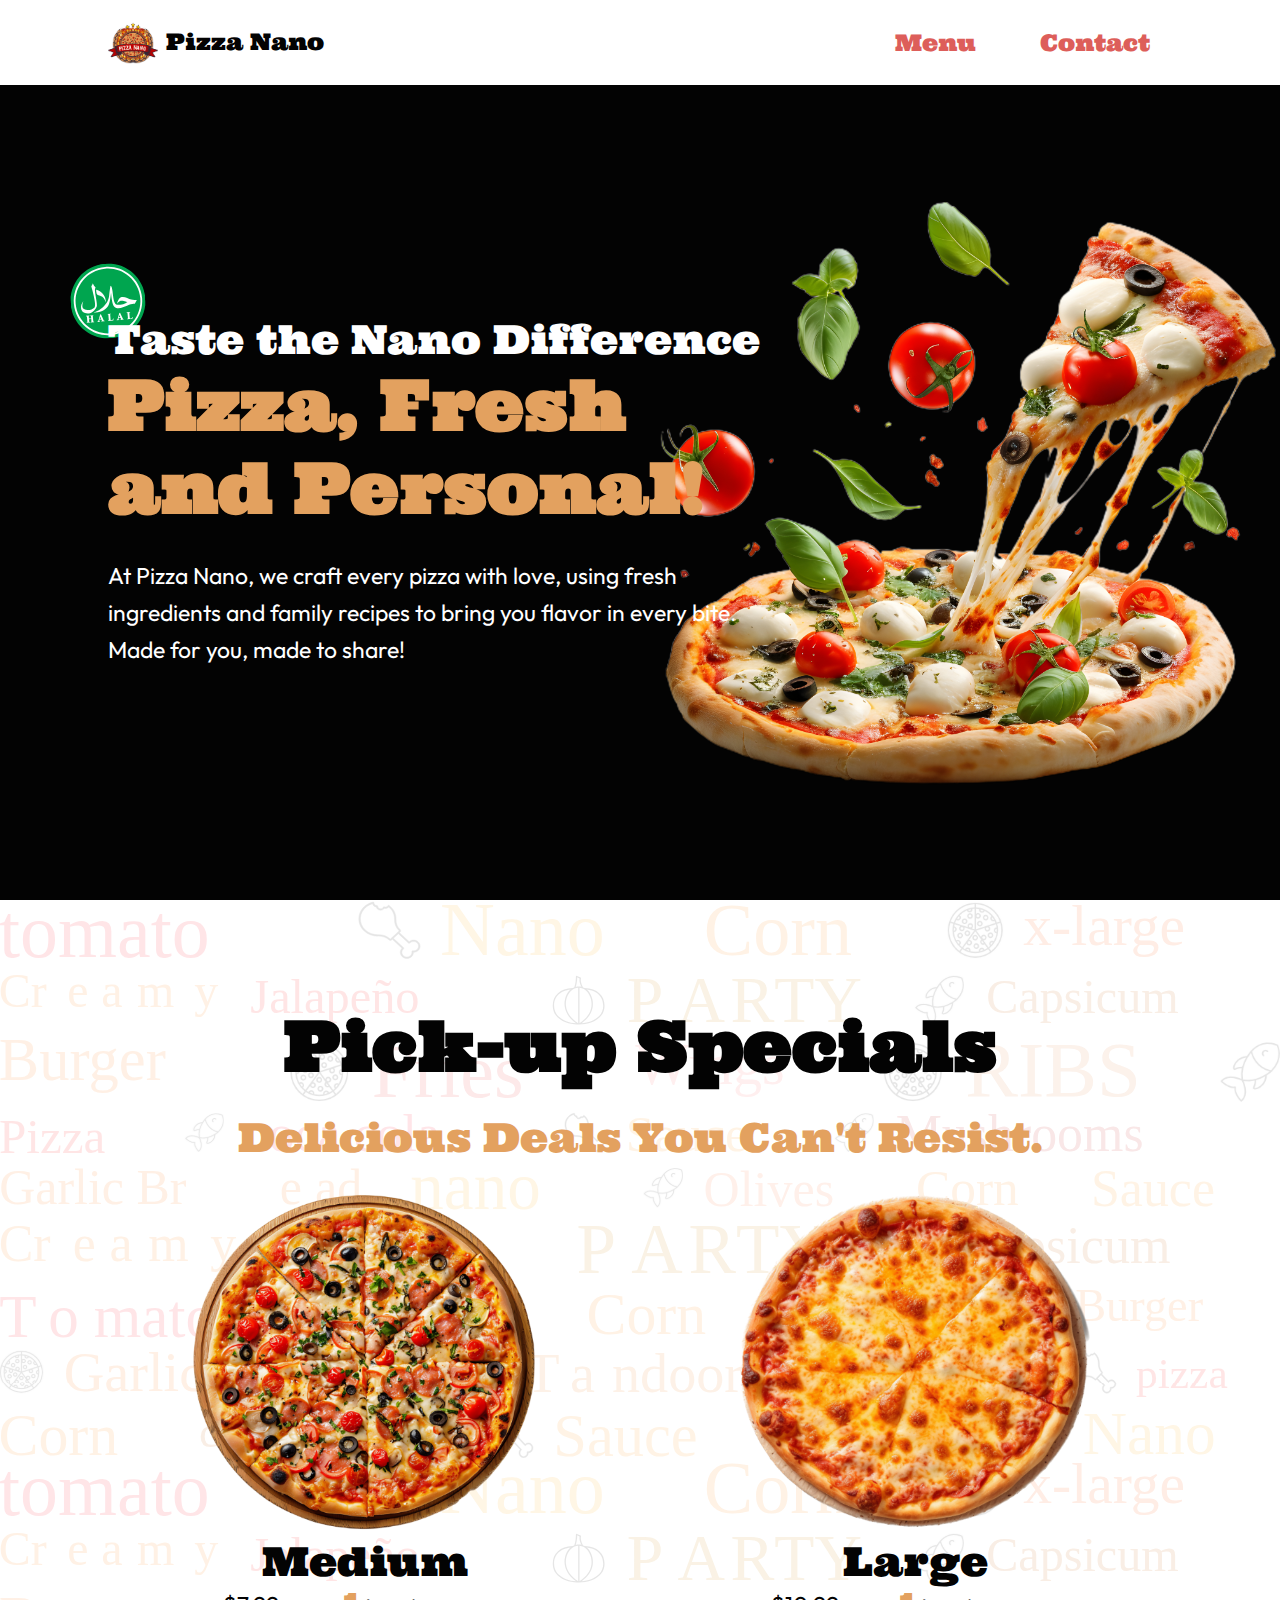
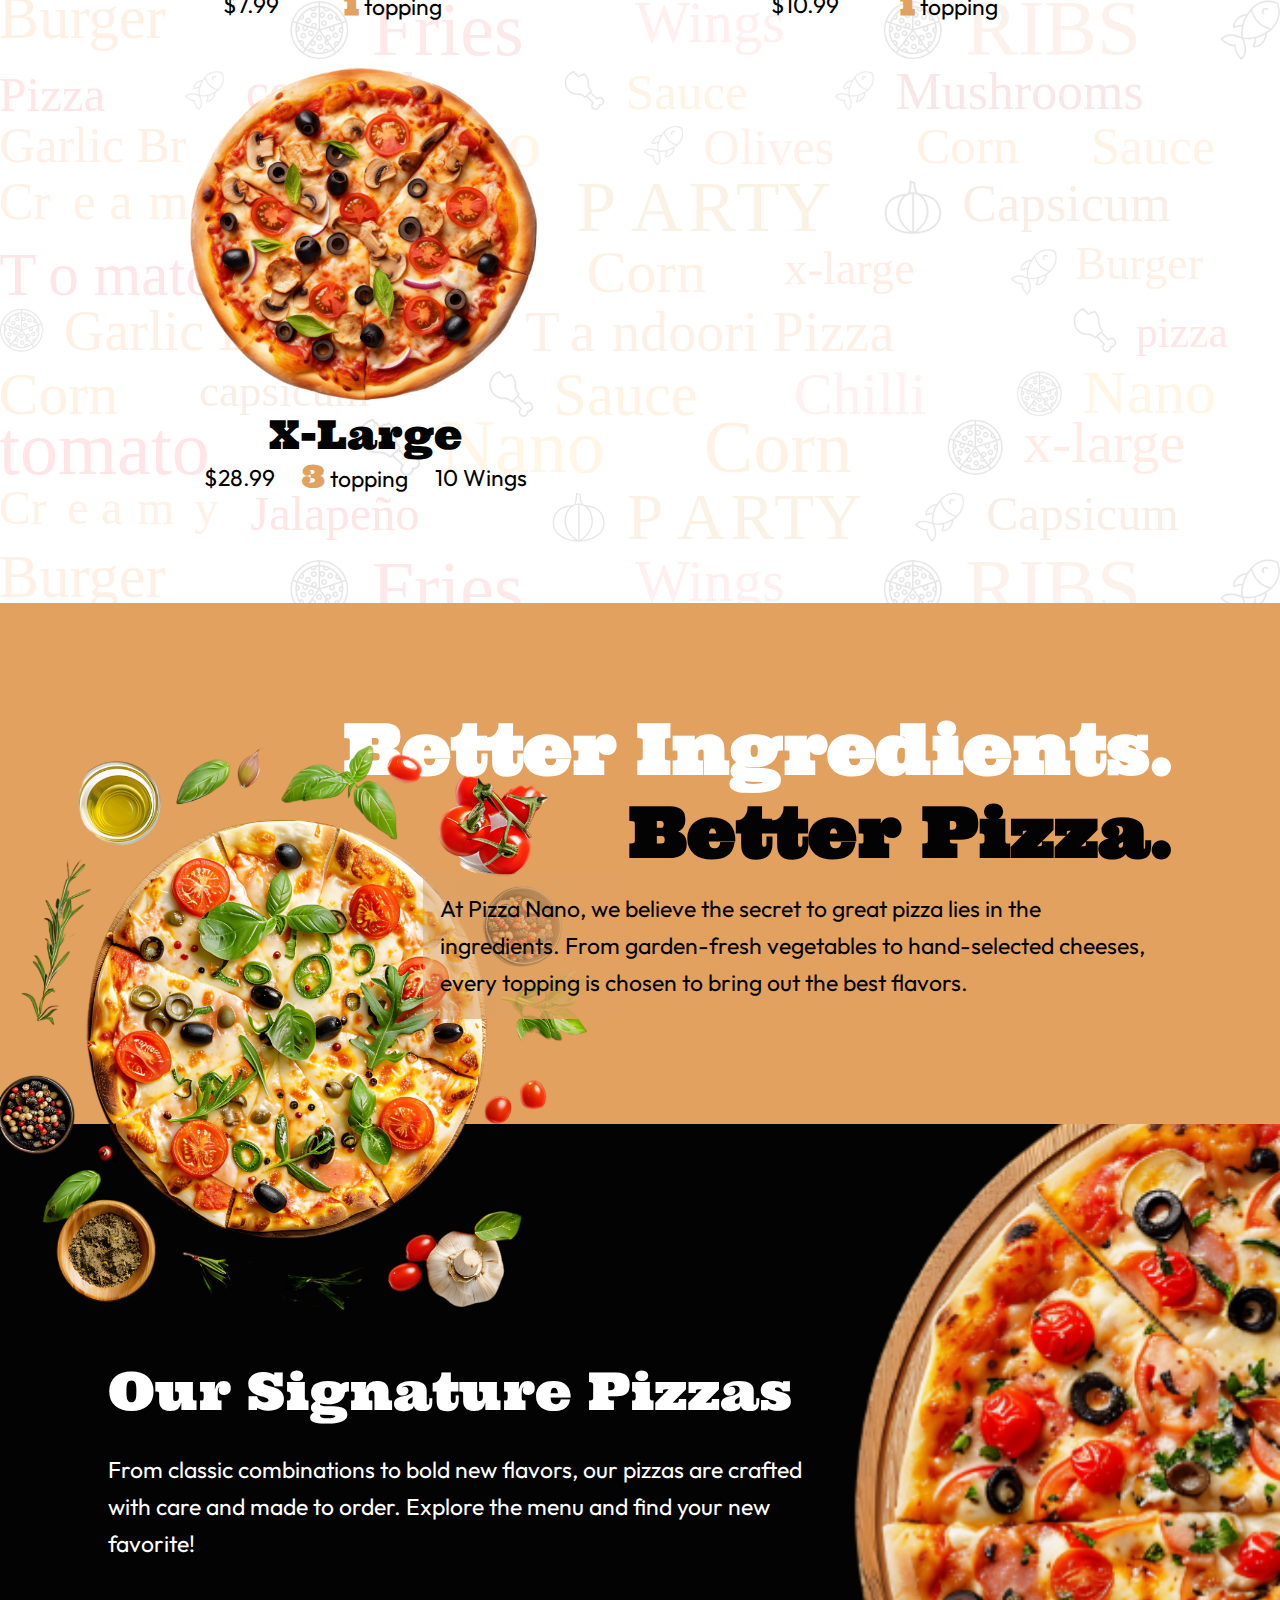
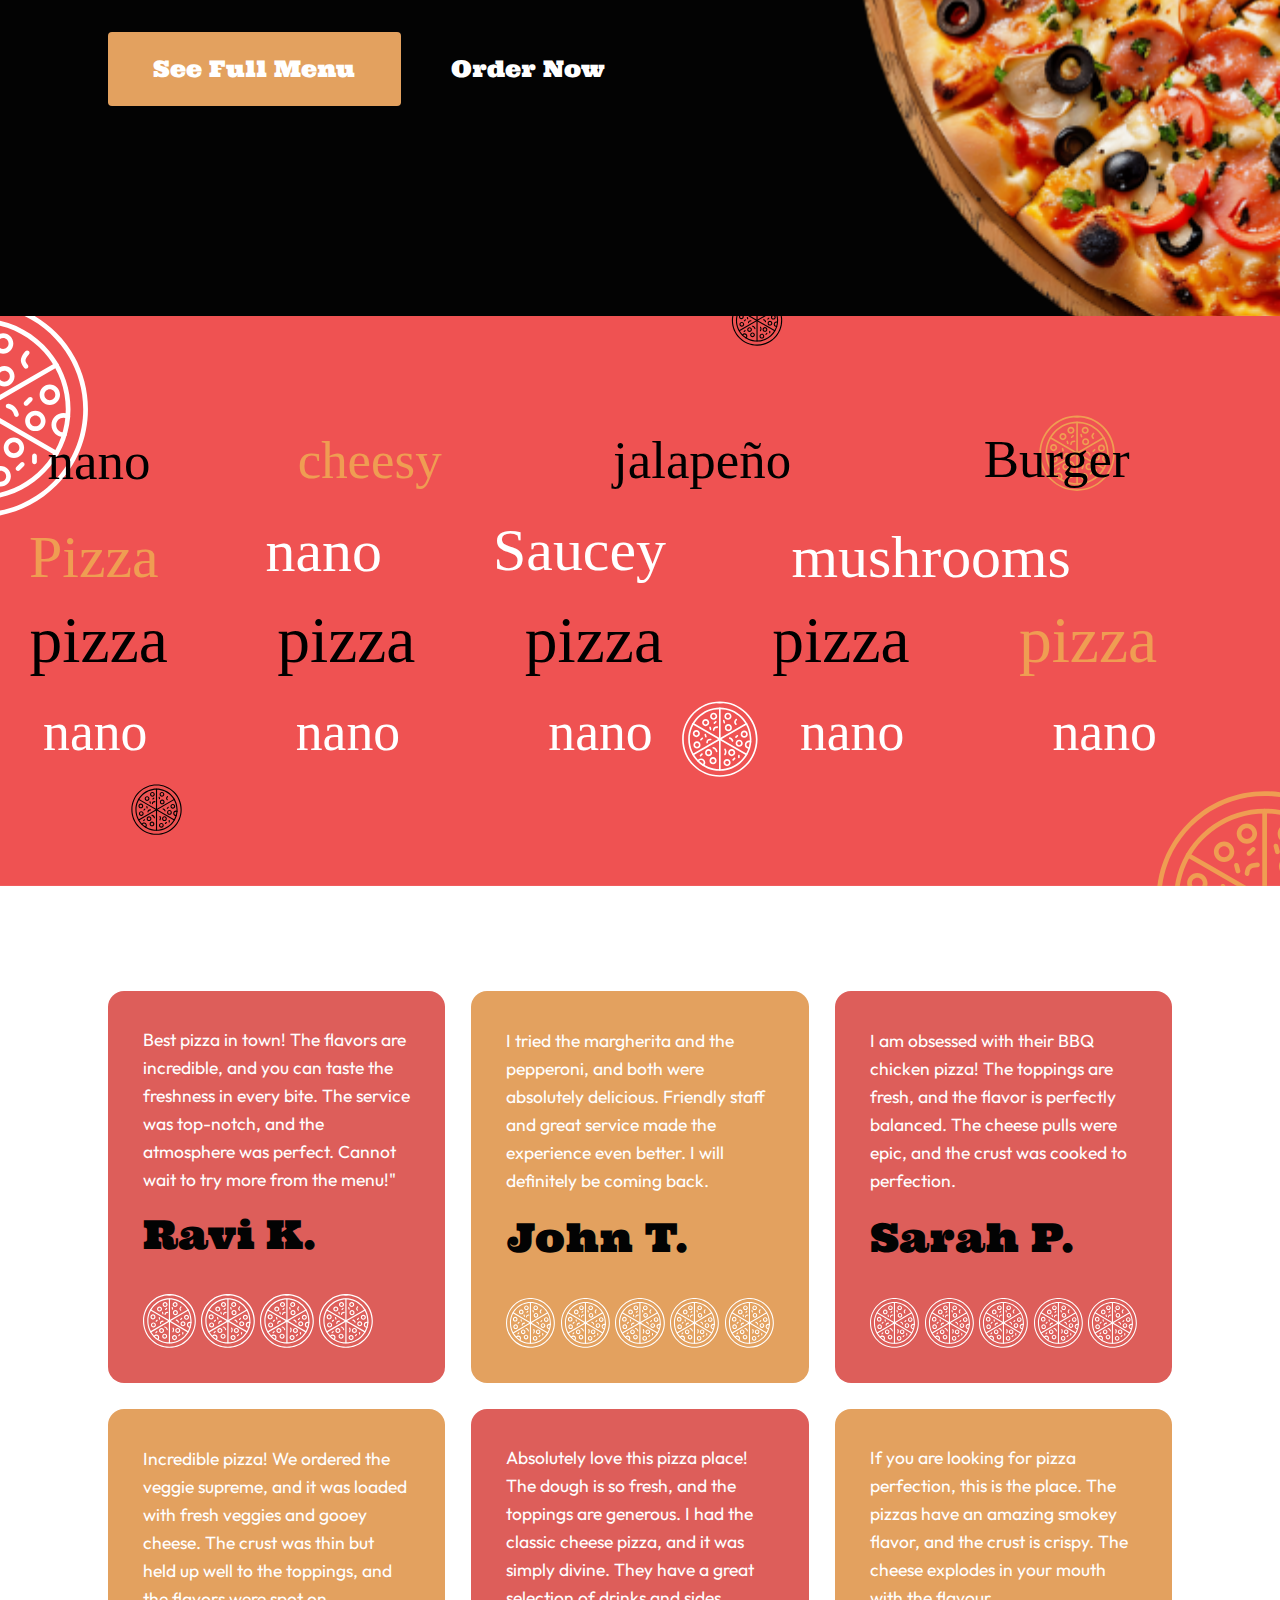
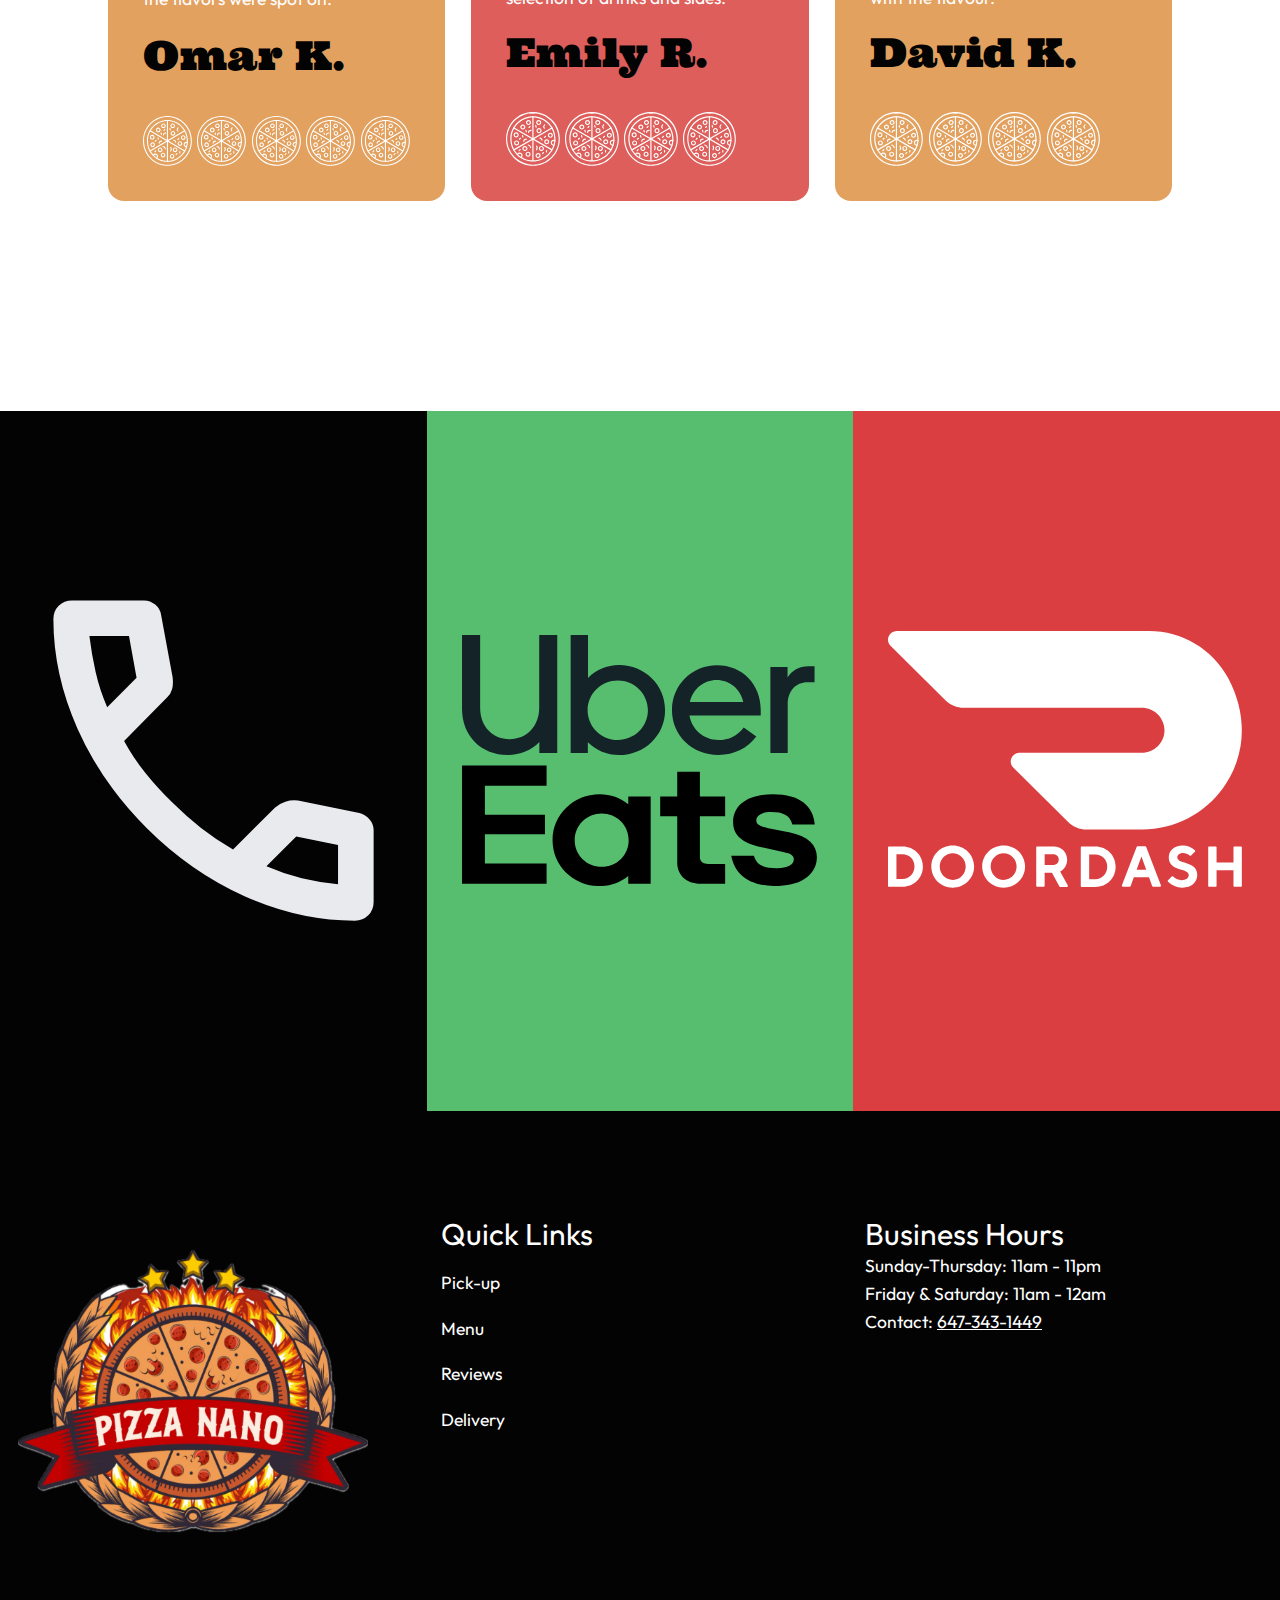
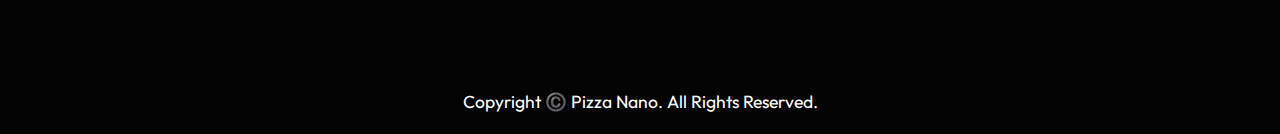
==== index.html @ dc8bb0fa "Merge branch 'main' of https://github.com/beejsbj/pizza-nano" ====
<!DOCTYPE html>
<html lang="en">

<head>
	<meta charset="UTF-8" />
	<meta name="viewport" content="width=device-width, initial-scale=1.0" />
	<link rel="stylesheet" href="styles/site.css" />
	<link rel="icon" href="images/logo.png" type="image/x-icon" />

	<!-- SEO Meta Tags -->

	<!-- title -->
	<title>Pizza Nano</title>
	<meta property="og:title" content="Pizza Nano" />
	<meta name="twitter:title" content="Pizza Nano" />

	<!-- url -->
	<meta property="og:url" content="https://www.pizzanano.ca" />
	<link rel="canonical" href="https://www.pizzanano.ca" />


	<!-- description -->
	<meta name="description" content="Discover the best pizza in town with fresh ingredients, family recipes, and all halal options to satisfy your cravings." />
	<meta name="twitter:description" content="Discover the best pizza in town with fresh ingredients, family recipes, and all halal options to satisfy your cravings." />
	<meta property="og:description" content="Discover the best pizza in town with fresh ingredients, family recipes, and all halal options to satisfy your cravings." />

	<!-- image -->
	<meta property="og:image" content="images/meta.jpg" />
	<meta name="twitter:image" content="images/meta.jpg" />

	<!-- misc -->
	<meta name="twitter:card" content="summary_large_image" />
	<meta name="robots" content="index, follow" />
	<meta property="og:locale" content="en_CA" />
	<meta name="keywords" content="pizza, halal pizza, best pizza, family pizza, wings, shawarma, burger, halal" />


</head>

<body>
	<header>
		<inner-column>
			<div class="logo-full">
				<picture class="logo">
					<img src="images/logo.png" alt="" />
				</picture>

				<p>Pizza Nano</p>
			</div>

			<nav>
				<a class="text" href="menu.html">Menu</a>
				<a class="text" href="#footer">Contact</a>
			</nav>
		</inner-column>
	</header>

	<main>


		<section class="hero">
	<inner-column>


		<div class="text-content">

			<picture class="halal">
				<img src="images/halal.svg" alt="">
			</picture>


			<h1 class="attention-voice">
				Taste the Nano Difference
			</h1>

			<h2 class="booming-voice">
				Pizza, Fresh and Personal!
			</h2>

			<p class="notice-voice">
				At Pizza Nano, we craft every pizza with love, using fresh ingredients and family recipes to bring you flavor in every bite. Made for you, made to share!
			</p>
		</div>


		<picture class="hero-graphic">
			<img src="images/hero.png" alt="">
		</picture>

	</inner-column>
</section>
		<section class="specials" id='specials'>
	<inner-column>
		<div class="header-text">
			<h2 class="booming-voice">Pick-up Specials</h2>
			<h3 class="attention-voice">Delicious Deals You Can't Resist.</h3>
		</div>

		<div class="pick-up">





			<div class="box">

				<picture>
					<img src="images/specials/pizza-1.png" alt="">
				</picture>

				<h4 class="attention-voice">
					Medium				</h4>

				<div class="specs">
					<p>$7.99</p>
					<p><span class='booming-voice'>1</span> topping</p>
					<p>
					</p>
				</div>
				
			</div>

		



			<div class="box">

				<picture>
					<img src="images/specials/pizza-2.png" alt="">
				</picture>

				<h4 class="attention-voice">
					Large				</h4>

				<div class="specs">
					<p>$10.99</p>
					<p><span class='booming-voice'>1</span> topping</p>
					<p>
					</p>
				</div>
				
			</div>

		



			<div class="box">

				<picture>
					<img src="images/specials/pizza-3.png" alt="">
				</picture>

				<h4 class="attention-voice">
					X-Large				</h4>

				<div class="specs">
					<p>$28.99</p>
					<p><span class='booming-voice'>3</span> topping</p>
					<p>10 Wings
					</p>
				</div>
				
			</div>

		

		</div>

	</inner-column>
</section>
		<section class="catchy-1">
	<inner-column>
		<div class="header-text">
			<h2 class="booming-voice">
				Better Ingredients.
			</h2>

			<h3 class="booming-voice">
				Better Pizza. 
			</h3>
		</div>

		<div class="header-info">
			<picture>
				<img src="images/catchy/catchy-image.png" alt="">
			</picture>

			<p class='notice-voice'>At Pizza Nano, we believe the secret to great pizza lies in the ingredients. From garden-fresh vegetables to hand-selected cheeses, every topping is chosen to bring out the best flavors.</p>
		</div>
	</inner-column>
</section>
		<section class="home-menu">
	<inner-column>

		<div class="text-content">
			<h2 class="loud-voice">Our Signature Pizzas</h2>
			<p class="notice-voice">From classic combinations to bold new flavors, our pizzas are crafted with care and made to order. Explore the menu and find your new favorite!</p>
			<nav class="links">
				<a href="menu.html" class='button attention-voice'>See Full Menu</a>
				<a href="#delivery" class='text attention-voice'>Order Now</a>

			</nav>
		</div>
	</inner-column>
</section>
		<section class="catchy-section-2">
	<inner-column class="full">

		<div></div>
		<div></div>
		<div></div>
		<div></div>

	</inner-column>
</section>
		
 <section class="reviews" id='reviews'>
 	<inner-column>
 		

 		<div class="review-card red">
 			<p class="calm-voice">
 				Best pizza in town! The flavors are incredible, and you can taste the freshness in every bite. The service was top-notch, and the atmosphere was perfect. Cannot wait to try more from the menu!" 			</p>
 			<h2 class="attention-voice">
 				Ravi K. 			</h2>
 			<div class="ratings">
 	 				<picture>
	 				<img src="images/reviews/icon.svg" alt="">
	 			</picture>
 	 				<picture>
	 				<img src="images/reviews/icon.svg" alt="">
	 			</picture>
 	 				<picture>
	 				<img src="images/reviews/icon.svg" alt="">
	 			</picture>
 	 				<picture>
	 				<img src="images/reviews/icon.svg" alt="">
	 			</picture>
 	 			</div>
 		</div>


 		<div class="review-card orange">
 			<p class="calm-voice">
 				 I tried the margherita and the pepperoni, and both were absolutely delicious. Friendly staff and great service made the experience even better. I will definitely be coming back. 			</p>
 			<h2 class="attention-voice">
 				John T. 			</h2>
 			<div class="ratings">
 	 				<picture>
	 				<img src="images/reviews/icon.svg" alt="">
	 			</picture>
 	 				<picture>
	 				<img src="images/reviews/icon.svg" alt="">
	 			</picture>
 	 				<picture>
	 				<img src="images/reviews/icon.svg" alt="">
	 			</picture>
 	 				<picture>
	 				<img src="images/reviews/icon.svg" alt="">
	 			</picture>
 	 				<picture>
	 				<img src="images/reviews/icon.svg" alt="">
	 			</picture>
 	 			</div>
 		</div>


 		<div class="review-card red">
 			<p class="calm-voice">
 				 I am obsessed with their BBQ chicken pizza! The toppings are fresh, and the flavor is perfectly balanced. The cheese pulls were epic, and the crust was cooked to perfection.  			</p>
 			<h2 class="attention-voice">
 				Sarah P. 			</h2>
 			<div class="ratings">
 	 				<picture>
	 				<img src="images/reviews/icon.svg" alt="">
	 			</picture>
 	 				<picture>
	 				<img src="images/reviews/icon.svg" alt="">
	 			</picture>
 	 				<picture>
	 				<img src="images/reviews/icon.svg" alt="">
	 			</picture>
 	 				<picture>
	 				<img src="images/reviews/icon.svg" alt="">
	 			</picture>
 	 				<picture>
	 				<img src="images/reviews/icon.svg" alt="">
	 			</picture>
 	 			</div>
 		</div>


 		<div class="review-card orange">
 			<p class="calm-voice">
 				 Incredible pizza! We ordered the veggie supreme, and it was loaded with fresh veggies and gooey cheese. The crust was thin but held up well to the toppings, and the flavors were spot on. 			</p>
 			<h2 class="attention-voice">
 				Omar K. 			</h2>
 			<div class="ratings">
 	 				<picture>
	 				<img src="images/reviews/icon.svg" alt="">
	 			</picture>
 	 				<picture>
	 				<img src="images/reviews/icon.svg" alt="">
	 			</picture>
 	 				<picture>
	 				<img src="images/reviews/icon.svg" alt="">
	 			</picture>
 	 				<picture>
	 				<img src="images/reviews/icon.svg" alt="">
	 			</picture>
 	 				<picture>
	 				<img src="images/reviews/icon.svg" alt="">
	 			</picture>
 	 			</div>
 		</div>


 		<div class="review-card red">
 			<p class="calm-voice">
 				 Absolutely love this pizza place! The dough is so fresh, and the toppings are generous. I had the classic cheese pizza, and it was simply divine. They have a great selection of drinks and sides. 			</p>
 			<h2 class="attention-voice">
 				Emily R. 			</h2>
 			<div class="ratings">
 	 				<picture>
	 				<img src="images/reviews/icon.svg" alt="">
	 			</picture>
 	 				<picture>
	 				<img src="images/reviews/icon.svg" alt="">
	 			</picture>
 	 				<picture>
	 				<img src="images/reviews/icon.svg" alt="">
	 			</picture>
 	 				<picture>
	 				<img src="images/reviews/icon.svg" alt="">
	 			</picture>
 	 			</div>
 		</div>


 		<div class="review-card orange">
 			<p class="calm-voice">
 				 If you are looking for pizza perfection, this is the place. The pizzas have an amazing smokey flavor, and the crust is crispy. The cheese explodes in your mouth with the flavour.  			</p>
 			<h2 class="attention-voice">
 				David K. 			</h2>
 			<div class="ratings">
 	 				<picture>
	 				<img src="images/reviews/icon.svg" alt="">
	 			</picture>
 	 				<picture>
	 				<img src="images/reviews/icon.svg" alt="">
	 			</picture>
 	 				<picture>
	 				<img src="images/reviews/icon.svg" alt="">
	 			</picture>
 	 				<picture>
	 				<img src="images/reviews/icon.svg" alt="">
	 			</picture>
 	 			</div>
 		</div>


 	</inner-column>
 </section>
		<section class="delivery" id='delivery'>
	<inner-column class="full">
		<ul>
			<li class='nano'>
				<a href="tel:6473431449">
					<img src="images/delivery-icons/call.svg" alt="">
				</a>
			</li>
			<li class='uber'>
				<a href="https://www.ubereats.com/ca/store/pizza-nano/WNVPKnYERbGFvxMX1wP6VQ">
				<picture>
					<img src="images/delivery-icons/uber-eats.svg" alt="">
				</picture>
				</a>
			</li>
			<li class='doordash'>
				<a href="https://www.doordash.com/store/pizza-nano-pickering-31141401/">
					<picture>
						<img src="images/delivery-icons/doordash.svg" alt="">
					</picture>
				</a>
			</li>
		</ul>
	</inner-column>

</section>


	</main>

	<footer id='footer'>

		<inner-column class='full'>
			<picture>
				<img src="images/logo.png" alt="">
			</picture>

			<div class="quick-links">
				<p class='firm-voice'>Quick Links</p>

				<nav>
					<a href="#specials" class='calm-voice'>Pick-up</a>
					<a href="menu.html" class='calm-voice'>Menu</a>
					<a href="#reviews" class='calm-voice'>Reviews</a>
					<a href="#delivery" class='calm-voice'>Delivery</a>
				</nav>

			</div>

			<div class="contact-info">


				<div class="business-info">
					<p class="firm-voice">
						Business Hours
					</p>

					<p>
						Sunday-Thursday: 11am - 11pm
						
					</p>

					<p>Friday & Saturday: 11am - 12am</p>

					<p> Contact: <a href="tel:6473431449"> 647-343-1449</a></p>

				
			</div>

				<div class="maps">

				<iframe src="https://www.google.com/maps/embed?pb=!1m18!1m12!1m3!1d5754.846285362797!2d-79.07861282372848!3d43.84705757109365!2m3!1f0!2f0!3f0!3m2!1i1024!2i768!4f13.1!3m3!1m2!1s0x89d4df005d196287%3A0xaf335408bbedec47!2sPizza%20Nano!5e0!3m2!1sen!2sca!4v1726875873690!5m2!1sen!2sca" width="300" height="200" style="border:0;" allowfullscreen="" loading="lazy" referrerpolicy="no-referrer-when-downgrade"></iframe>

				</div>

			</div>
		</inner-column>

		<p class='copyright'> Copyright ©️ Pizza Nano. All Rights Reserved.</p>

	</footer>
</body>

</html>
---- styles/site.css ----
/* P reset */
@import "preset.css";

/* S etup */
@import "setup.css";

/* S setings */
@import "settings.css";
@import "developer-styles.css";

/* S tructure */
@import "structure.css";

/* T ypography */
@import "typography.css";

/* C omponents */
@import "components.css";

/* S tuff (modules) */
@import "modules.css";

/* S ections and more stuff */
@import "utilities.css";

/* then other contextual styles */
body {
  background-color: var(--paper);
  color: var(--ink);
}

header {
  inner-column {
    align-items: center;
    justify-content: space-between;
    padding: var(--space-s);

    @media (min-width: 800px) {
      display: flex;
    }
  }

  .logo-full {
    display: flex;
    align-items: center;
    gap: var(--space-2xs);

    @media (max-width: 800px) {
      justify-content: center;
    }

    picture {
      max-width: 50px;
    }
    p {
      font-family: var(--font-head);
      font-size: var(--font-size-1);
    }
  }

  nav {
    display: flex;
    align-items: center;
    gap: var(--space-s);

    @media (max-width: 800px) {
      justify-content: center;
    }
  }

  a {
    font-family: var(--font-head);
    font-size: var(--font-size-1);
  }
}

footer {
  background-color: var(--black);
  color: var(--white);



  a {
    color: var(--white);
    margin-block: var(--space-s);
  }

  .copyright {
    text-align: center;
    margin-block: var(--space-s);
  }

  inner-column {
    display: grid;
    gap: var(--space-m);
    grid-template-columns: 1fr 1fr 1fr;
/*    align-items: center;
    justify-items: center;*/

          picture{
        max-width: 350px;

        @media(max-width:800px) {
          max-width: 250px;
        }
      }

    @media(max-width:800px){
      display: flex;
      flex-direction: column;
      align-items: flex-start;

      .quick-links, .business-info{
        text-align: left;
      }





    }
  }


  .contact-info{
/*    padding: var(--space-m);*/


    div + div {
      margin-top: var(--space-xs);
    }
  }
}
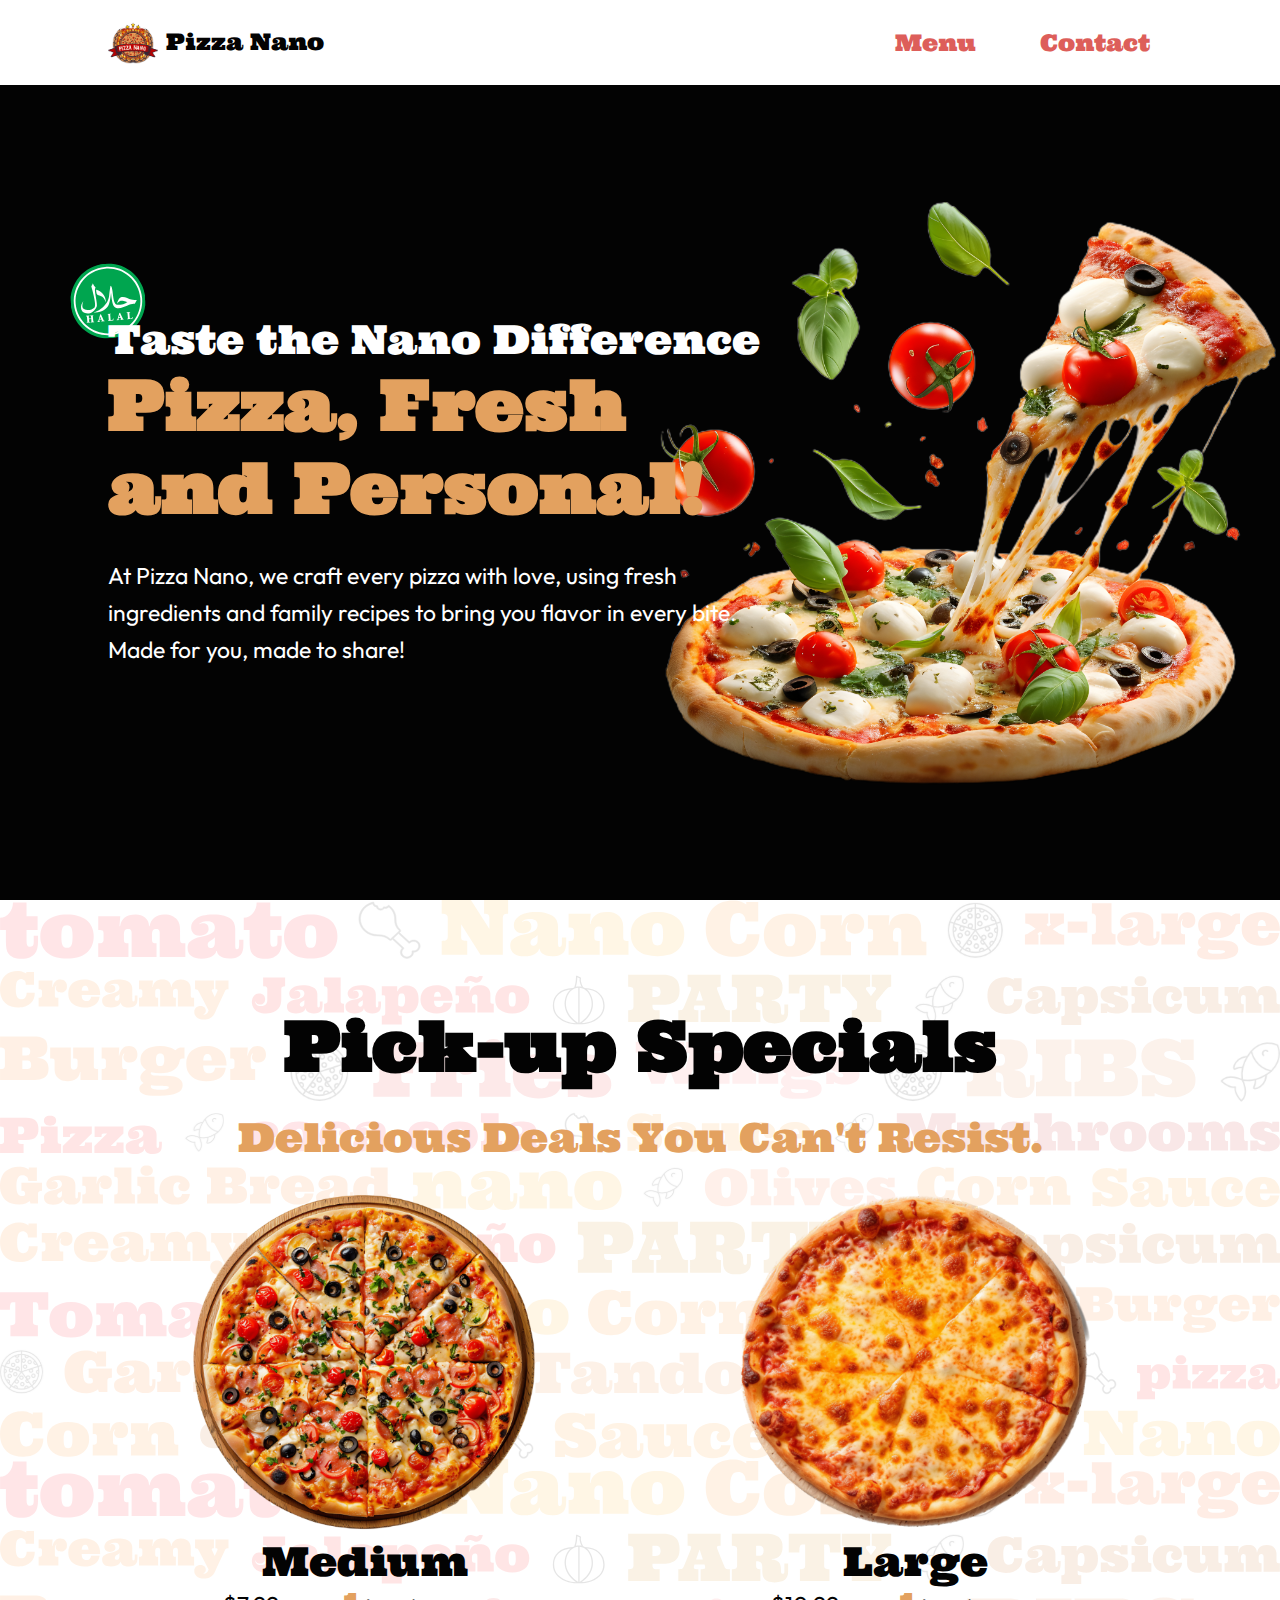
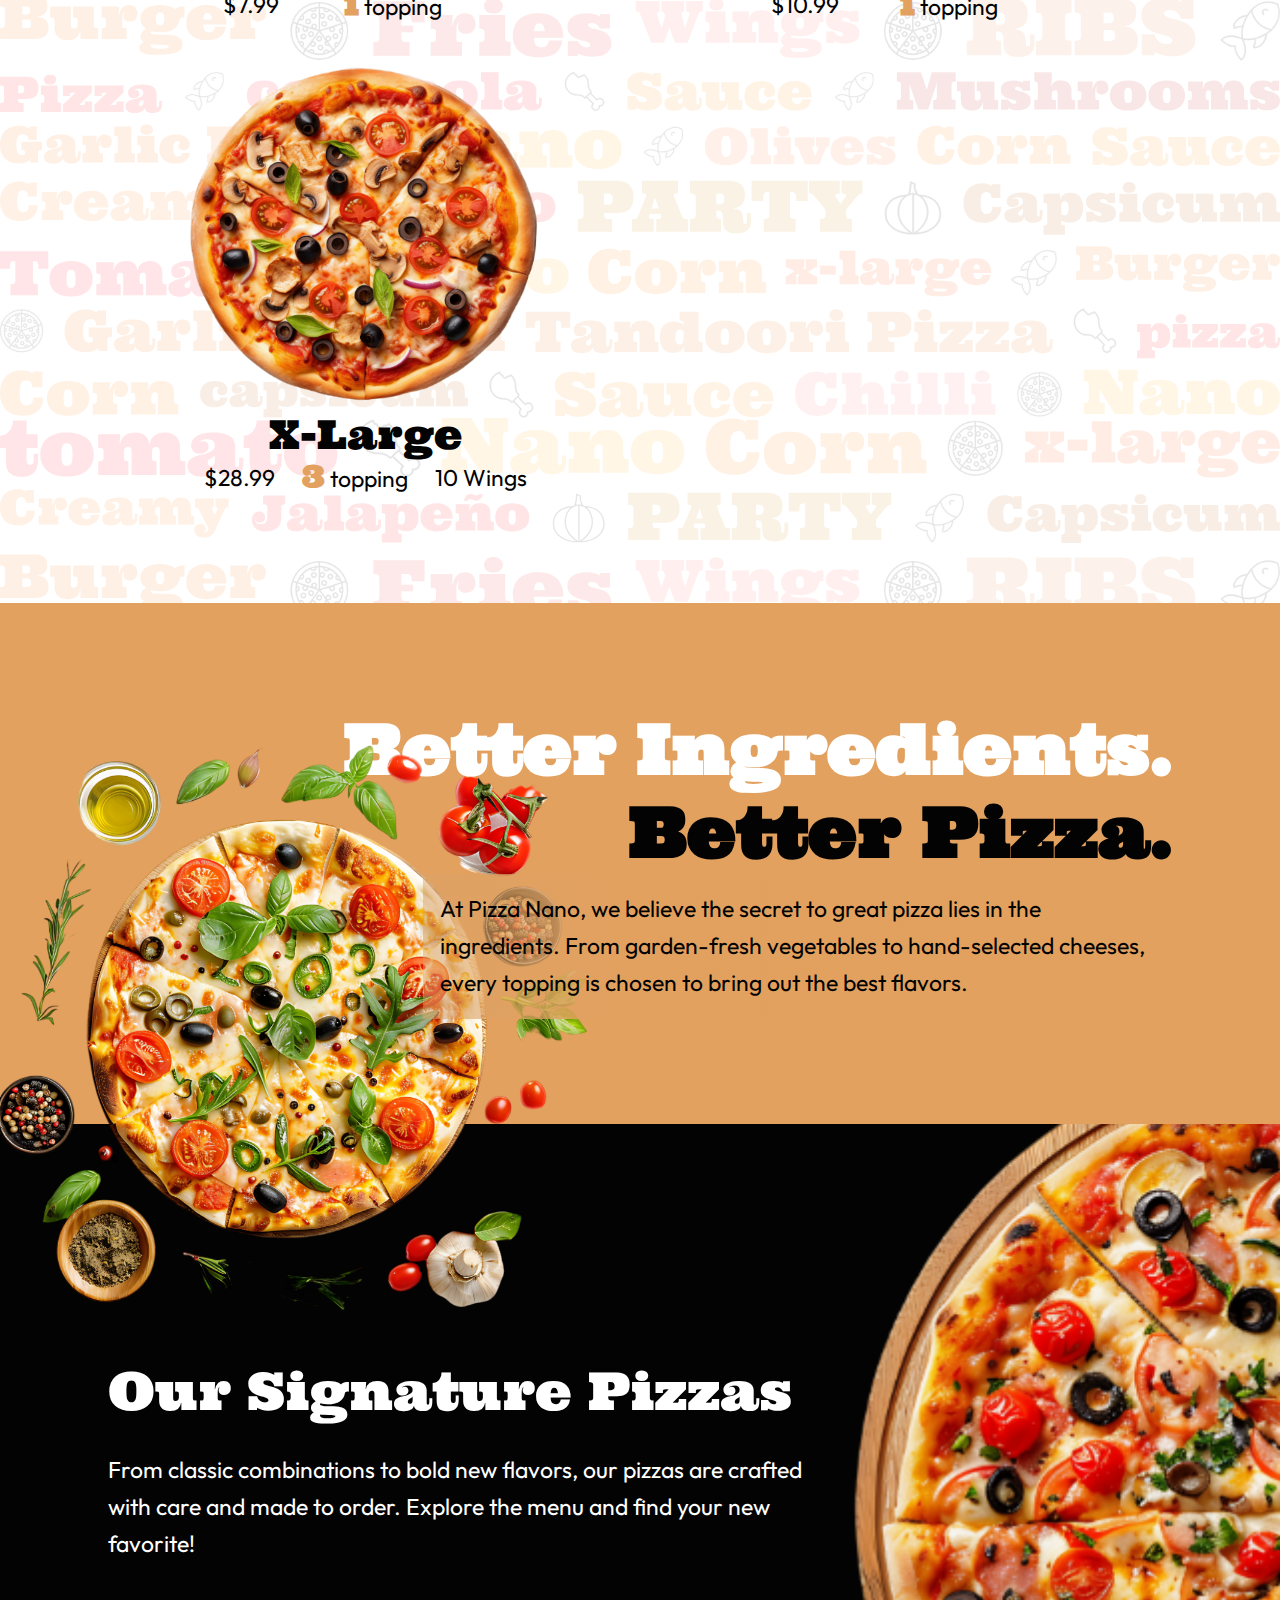
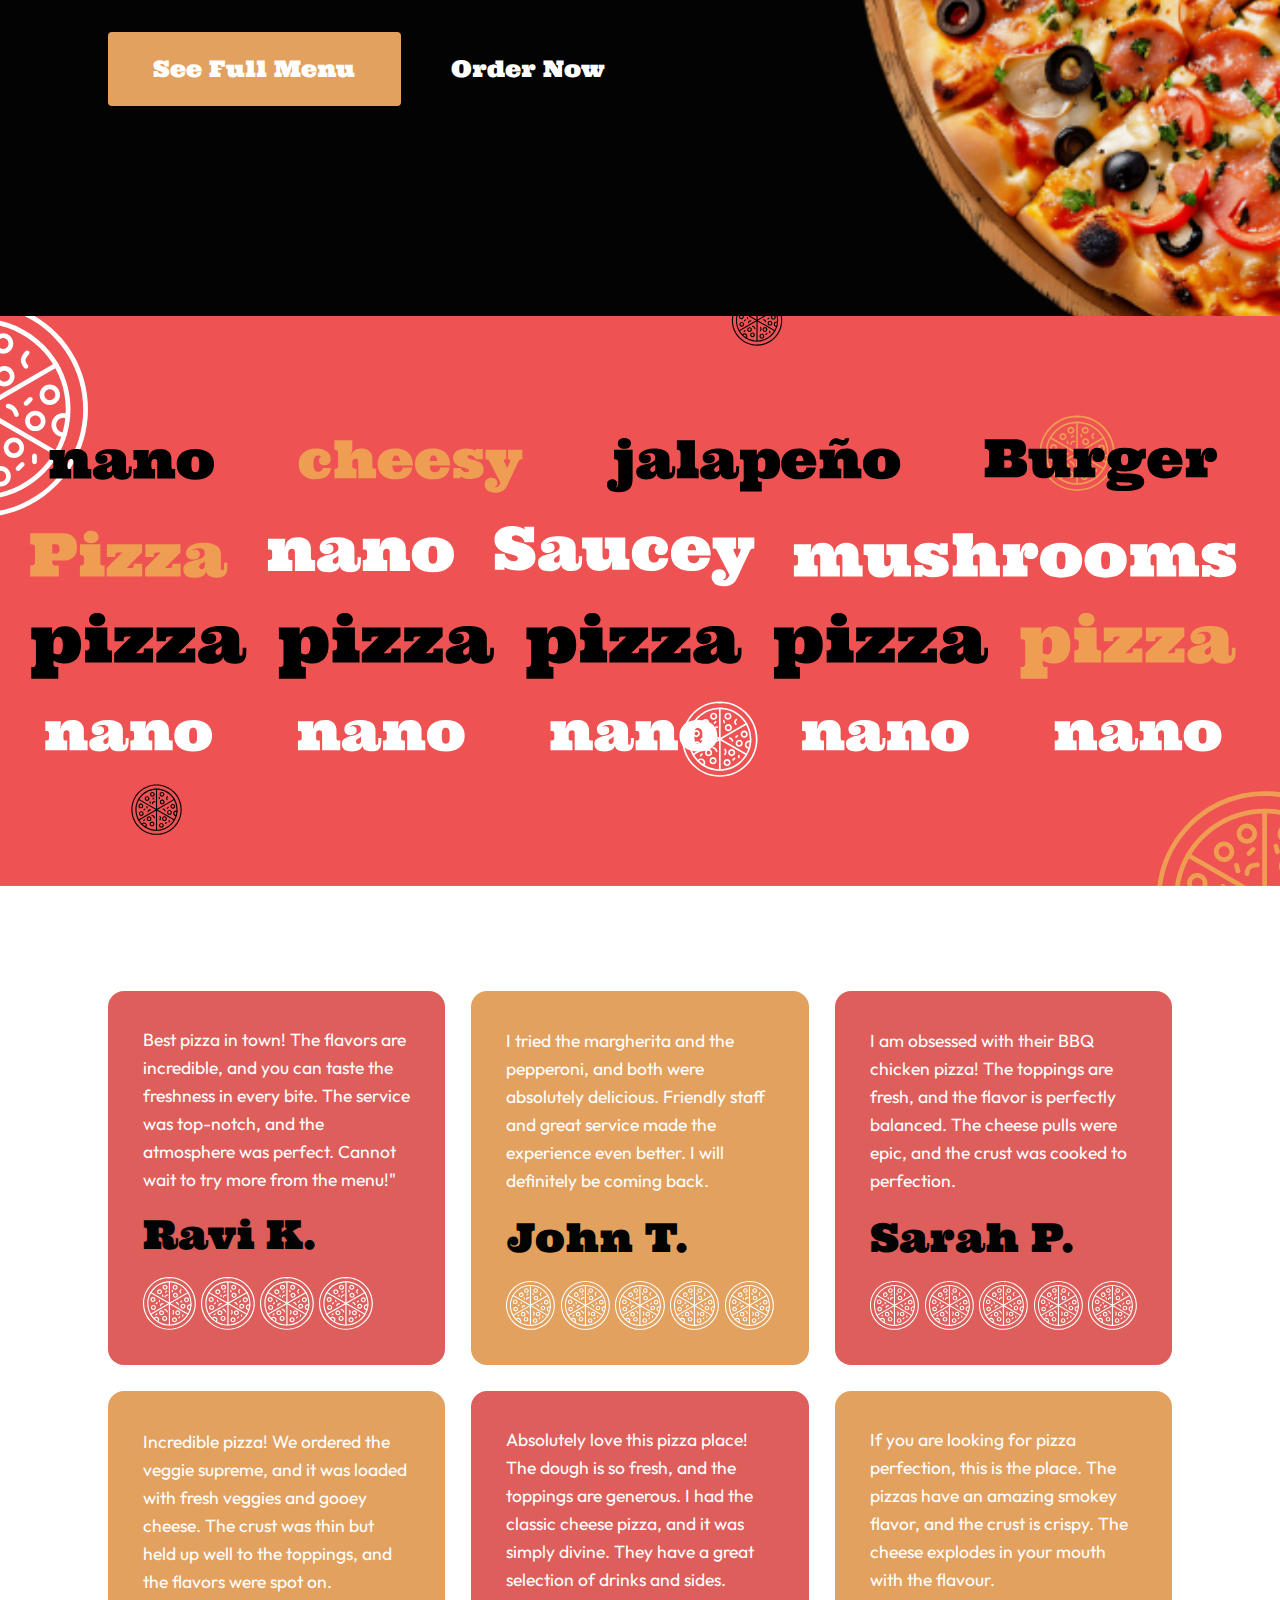
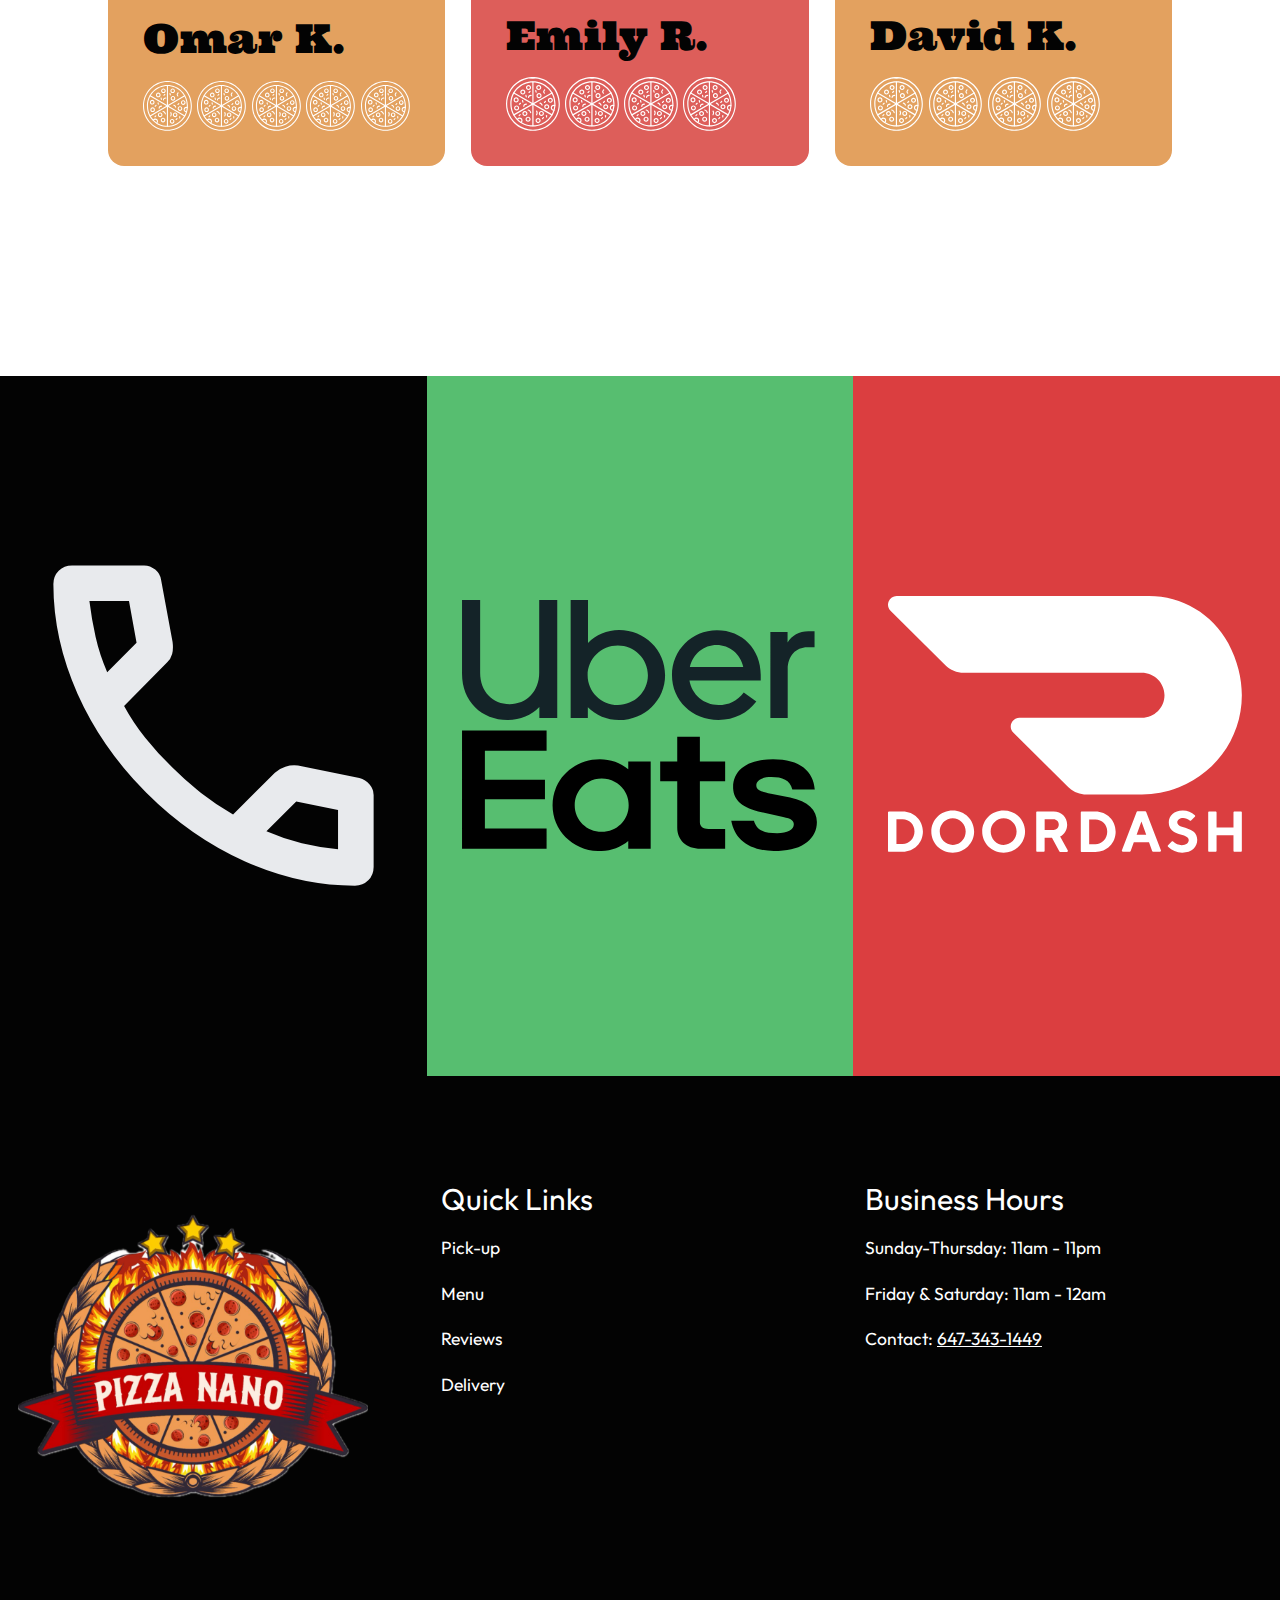
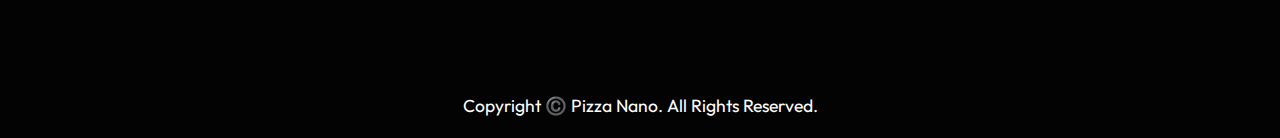
==== commit 68d607b2: "update meta img link" ====
--- a/index.html
+++ b/index.html
@@ -25,8 +25,8 @@
 	<meta property="og:description" content="Discover the best pizza in town with fresh ingredients, family recipes, and all halal options to satisfy your cravings." />
 
 	<!-- image -->
-	<meta property="og:image" content="images/meta.jpg" />
-	<meta name="twitter:image" content="images/meta.jpg" />
+	<meta property="og:image" content="https://www.pizzanano.ca/images/meta.jpg" />
+	<meta name="twitter:image" content="https://www.pizzanano.ca/images/meta.jpg" />
 
 	<!-- misc -->
 	<meta name="twitter:card" content="summary_large_image" />
@@ -50,7 +50,7 @@
 
 			<nav>
 				<a class="text" href="menu.html">Menu</a>
-				<a class="text" href="#footer">Contact</a>
+				<a class="text" href="#contact-info">Contact</a>
 			</nav>
 		</inner-column>
 	</header>
@@ -412,7 +412,7 @@
 
 			</div>
 
-			<div class="contact-info">
+			<div class="contact-info" id="contact-info">
 
 
 				<div class="business-info">
@@ -422,19 +422,19 @@
 
 					<p>
 						Sunday-Thursday: 11am - 11pm
-						
+
 					</p>
 
 					<p>Friday & Saturday: 11am - 12am</p>
 
 					<p> Contact: <a href="tel:6473431449"> 647-343-1449</a></p>
 
-				
-			</div>
+
+				</div>
 
 				<div class="maps">
 
-				<iframe src="https://www.google.com/maps/embed?pb=!1m18!1m12!1m3!1d5754.846285362797!2d-79.07861282372848!3d43.84705757109365!2m3!1f0!2f0!3f0!3m2!1i1024!2i768!4f13.1!3m3!1m2!1s0x89d4df005d196287%3A0xaf335408bbedec47!2sPizza%20Nano!5e0!3m2!1sen!2sca!4v1726875873690!5m2!1sen!2sca" width="300" height="200" style="border:0;" allowfullscreen="" loading="lazy" referrerpolicy="no-referrer-when-downgrade"></iframe>
+					<iframe src="https://www.google.com/maps/embed?pb=!1m18!1m12!1m3!1d5754.846285362797!2d-79.07861282372848!3d43.84705757109365!2m3!1f0!2f0!3f0!3m2!1i1024!2i768!4f13.1!3m3!1m2!1s0x89d4df005d196287%3A0xaf335408bbedec47!2sPizza%20Nano!5e0!3m2!1sen!2sca!4v1726875873690!5m2!1sen!2sca" width="300" height="200" style="border:0;" allowfullscreen="" loading="lazy" referrerpolicy="no-referrer-when-downgrade"></iframe>
 
 				</div>
 
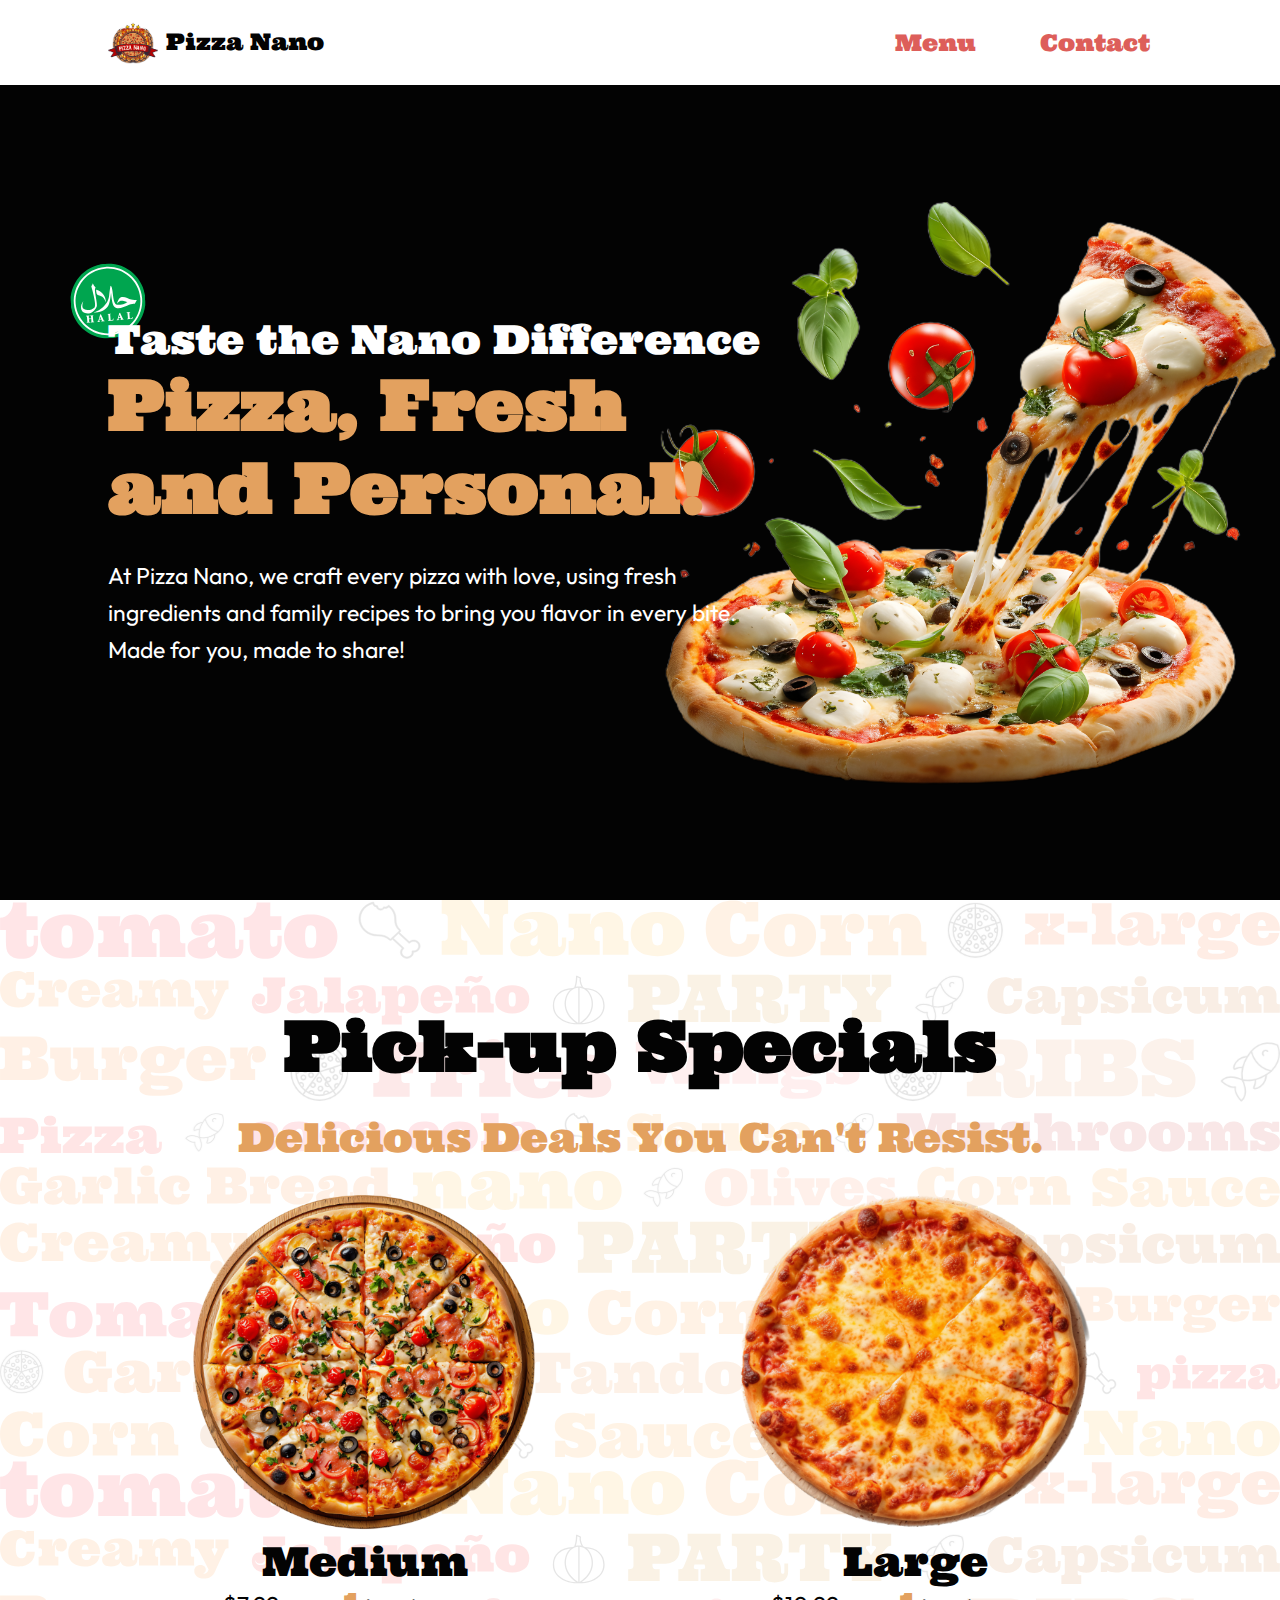
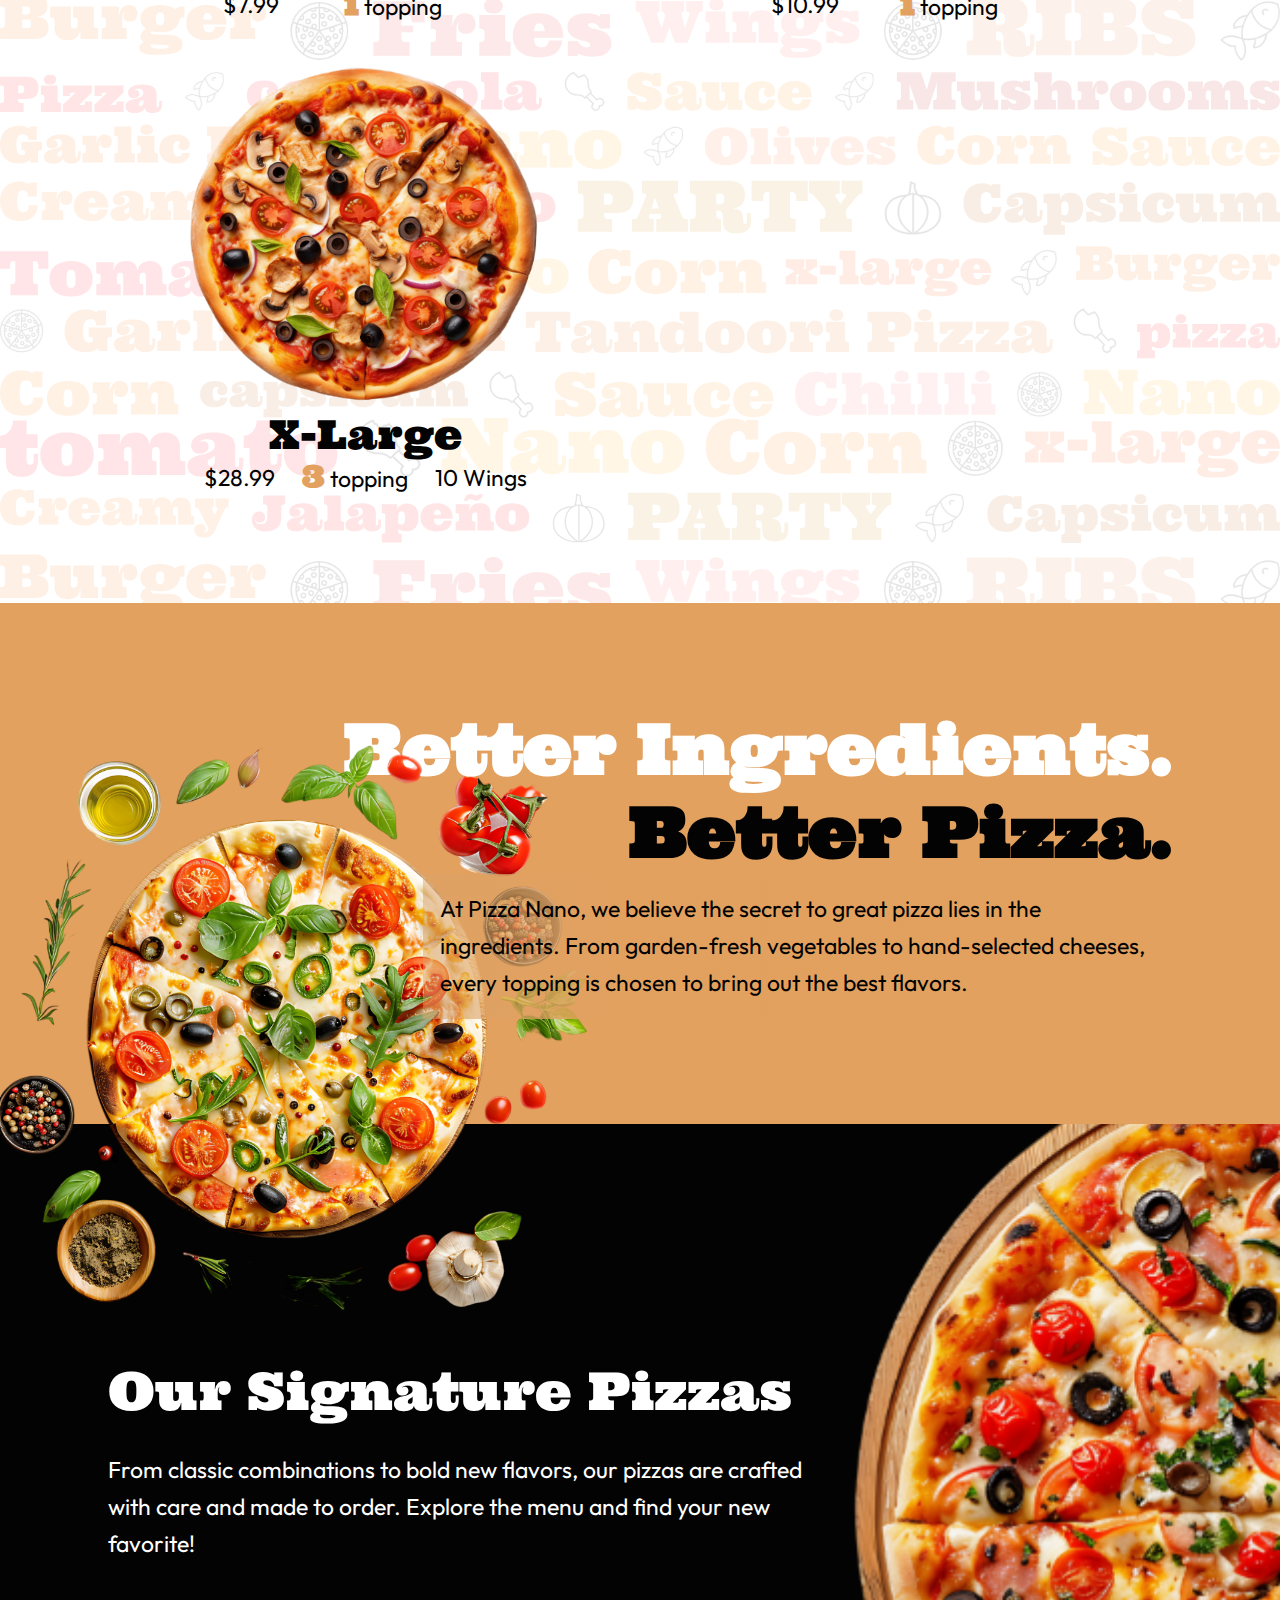
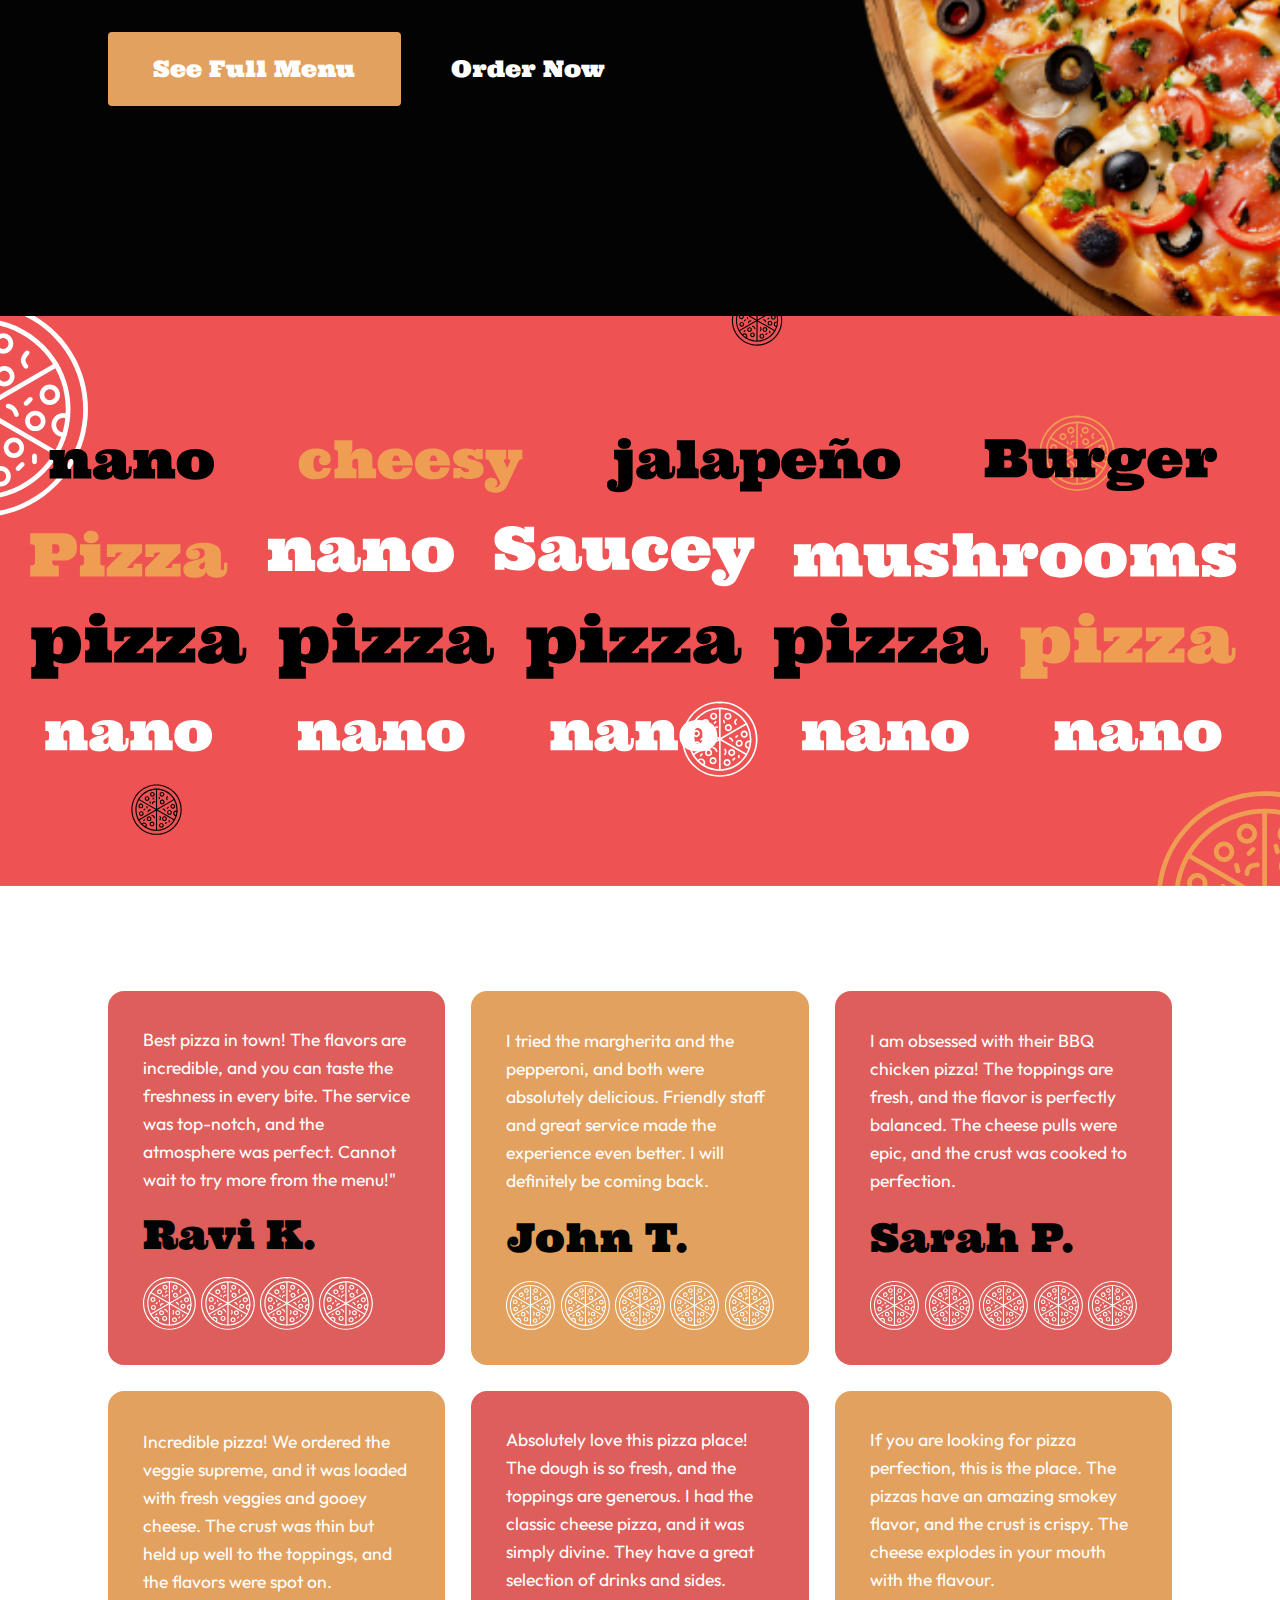
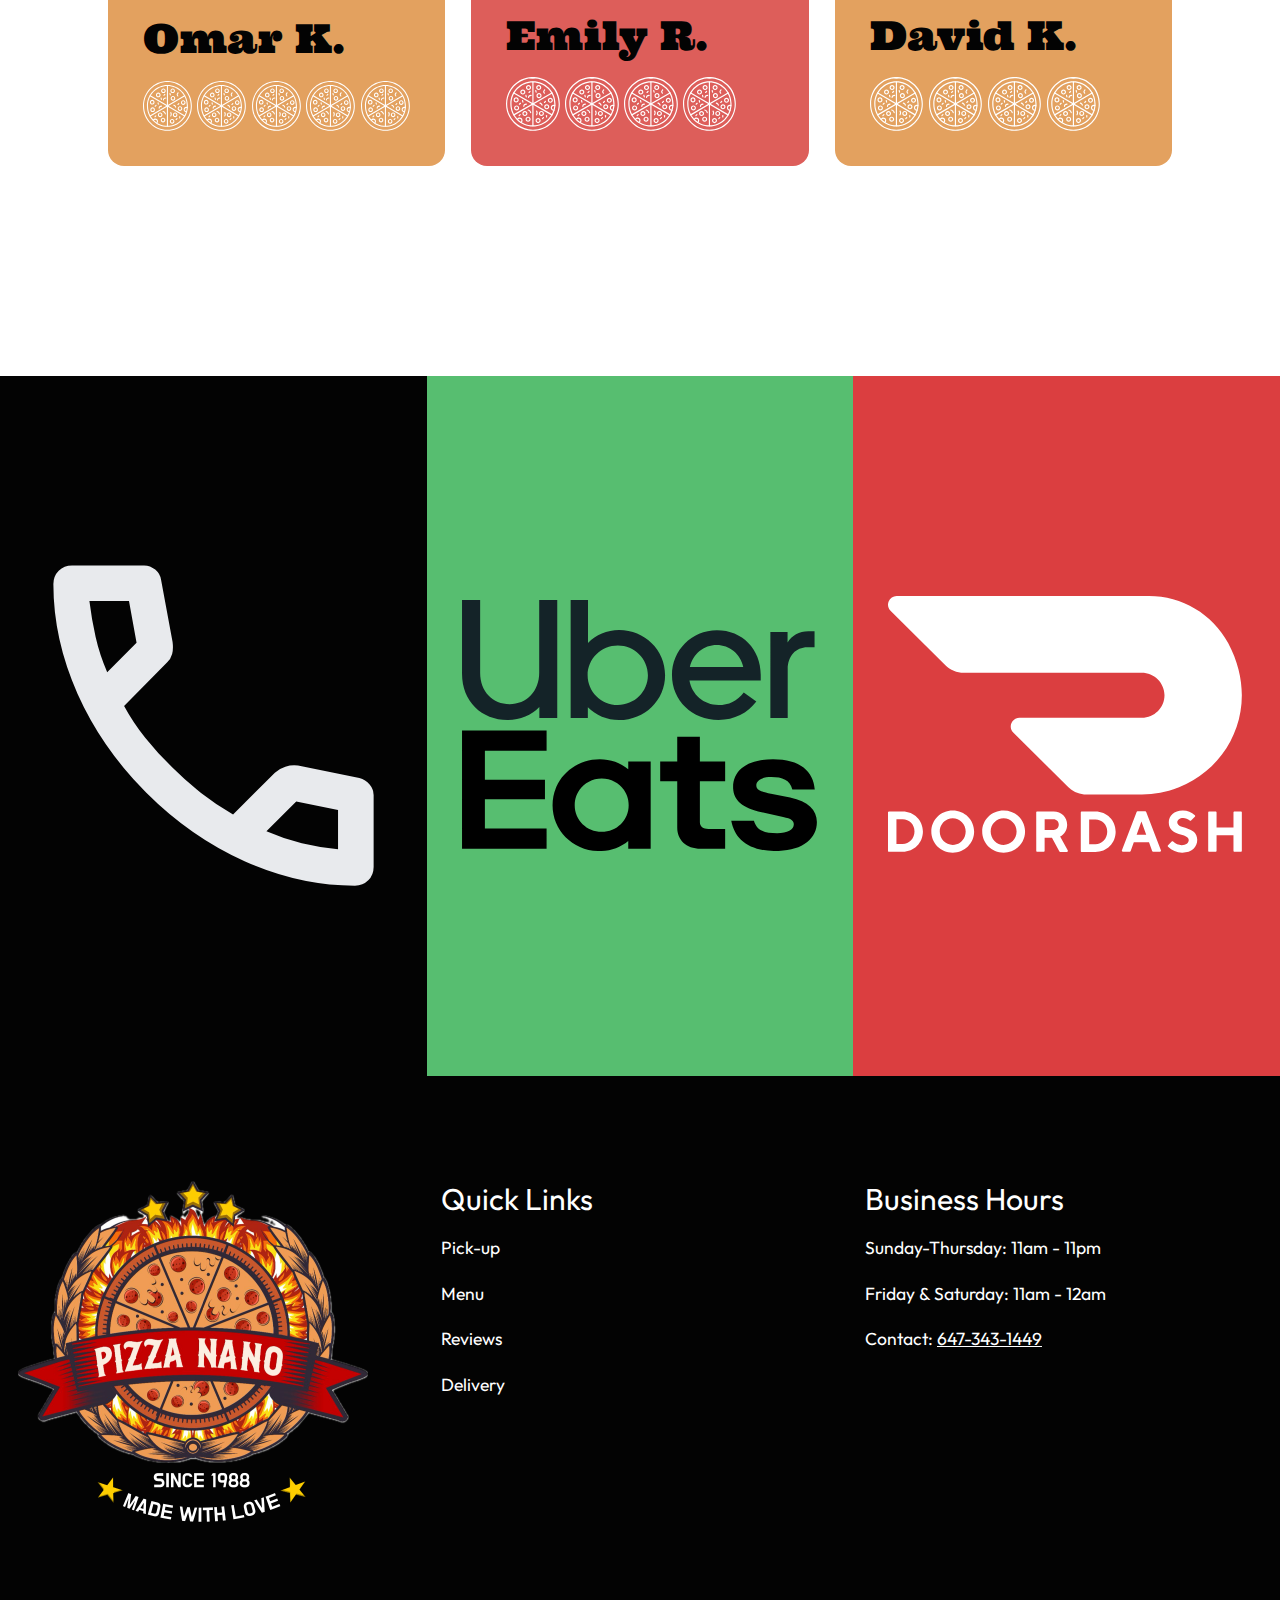
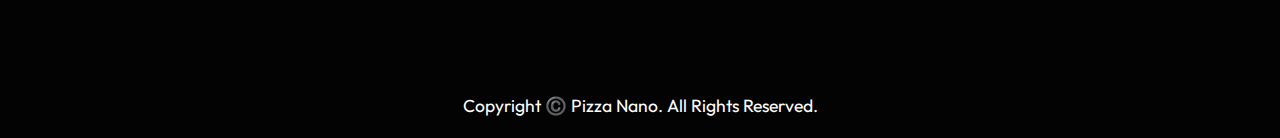
==== commit 40ab5f67: "sd" ====
--- a/index.html
+++ b/index.html
@@ -397,7 +397,7 @@
 
 		<inner-column class='full'>
 			<picture>
-				<img src="images/logo.png" alt="">
+				<img src="images/logo-new.png" alt="">
 			</picture>
 
 			<div class="quick-links">
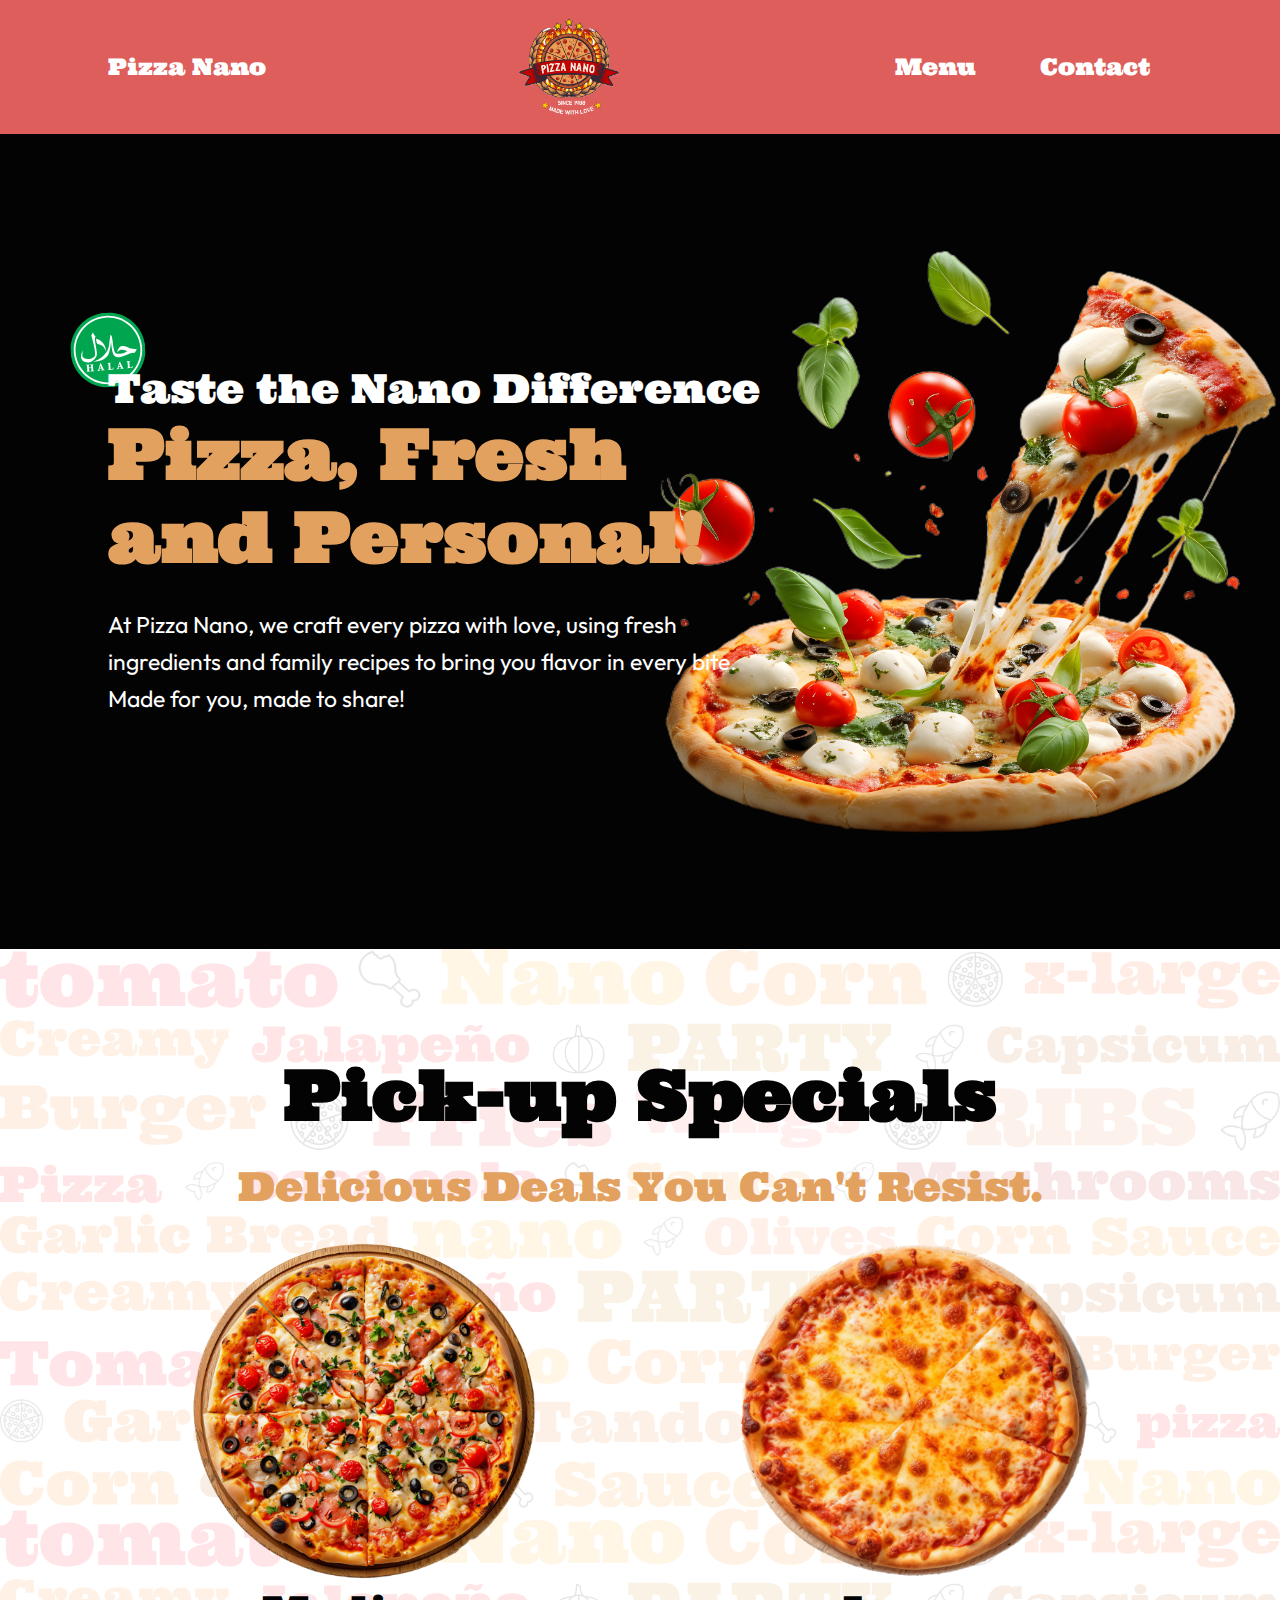
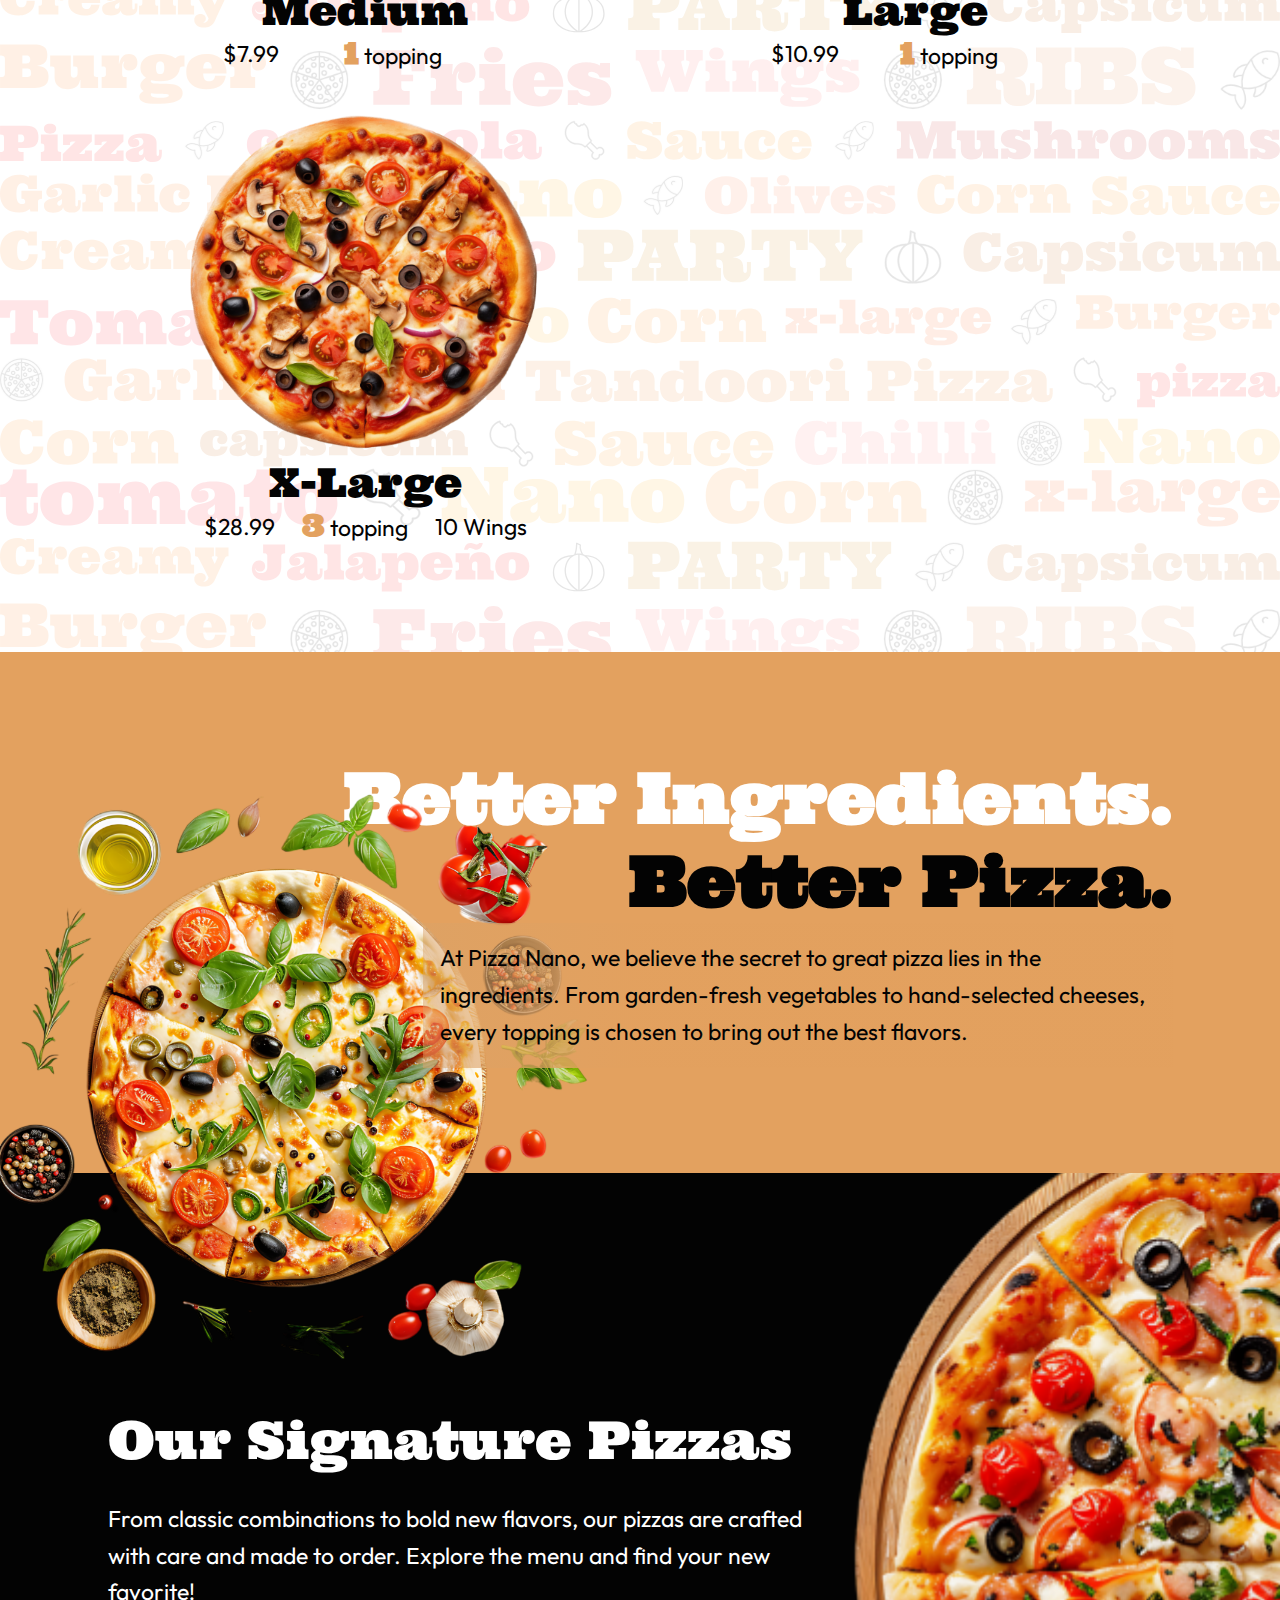
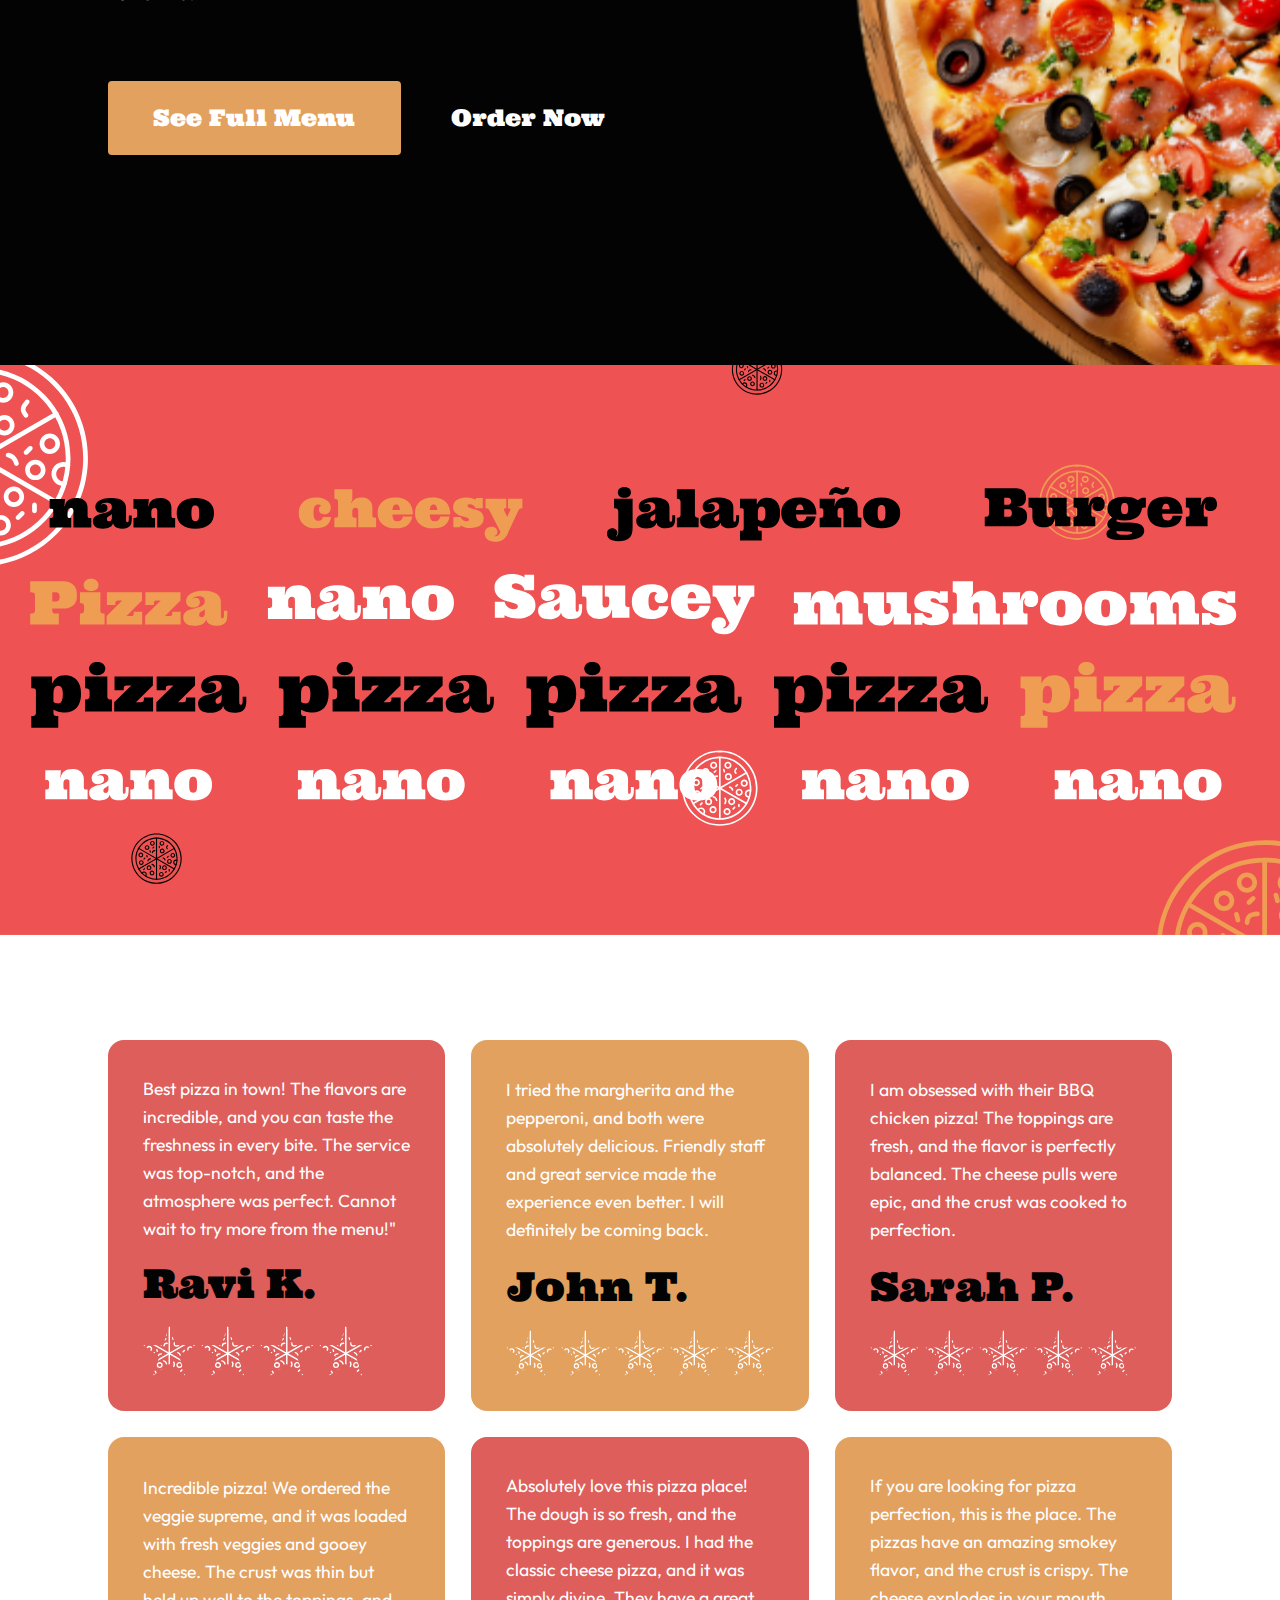
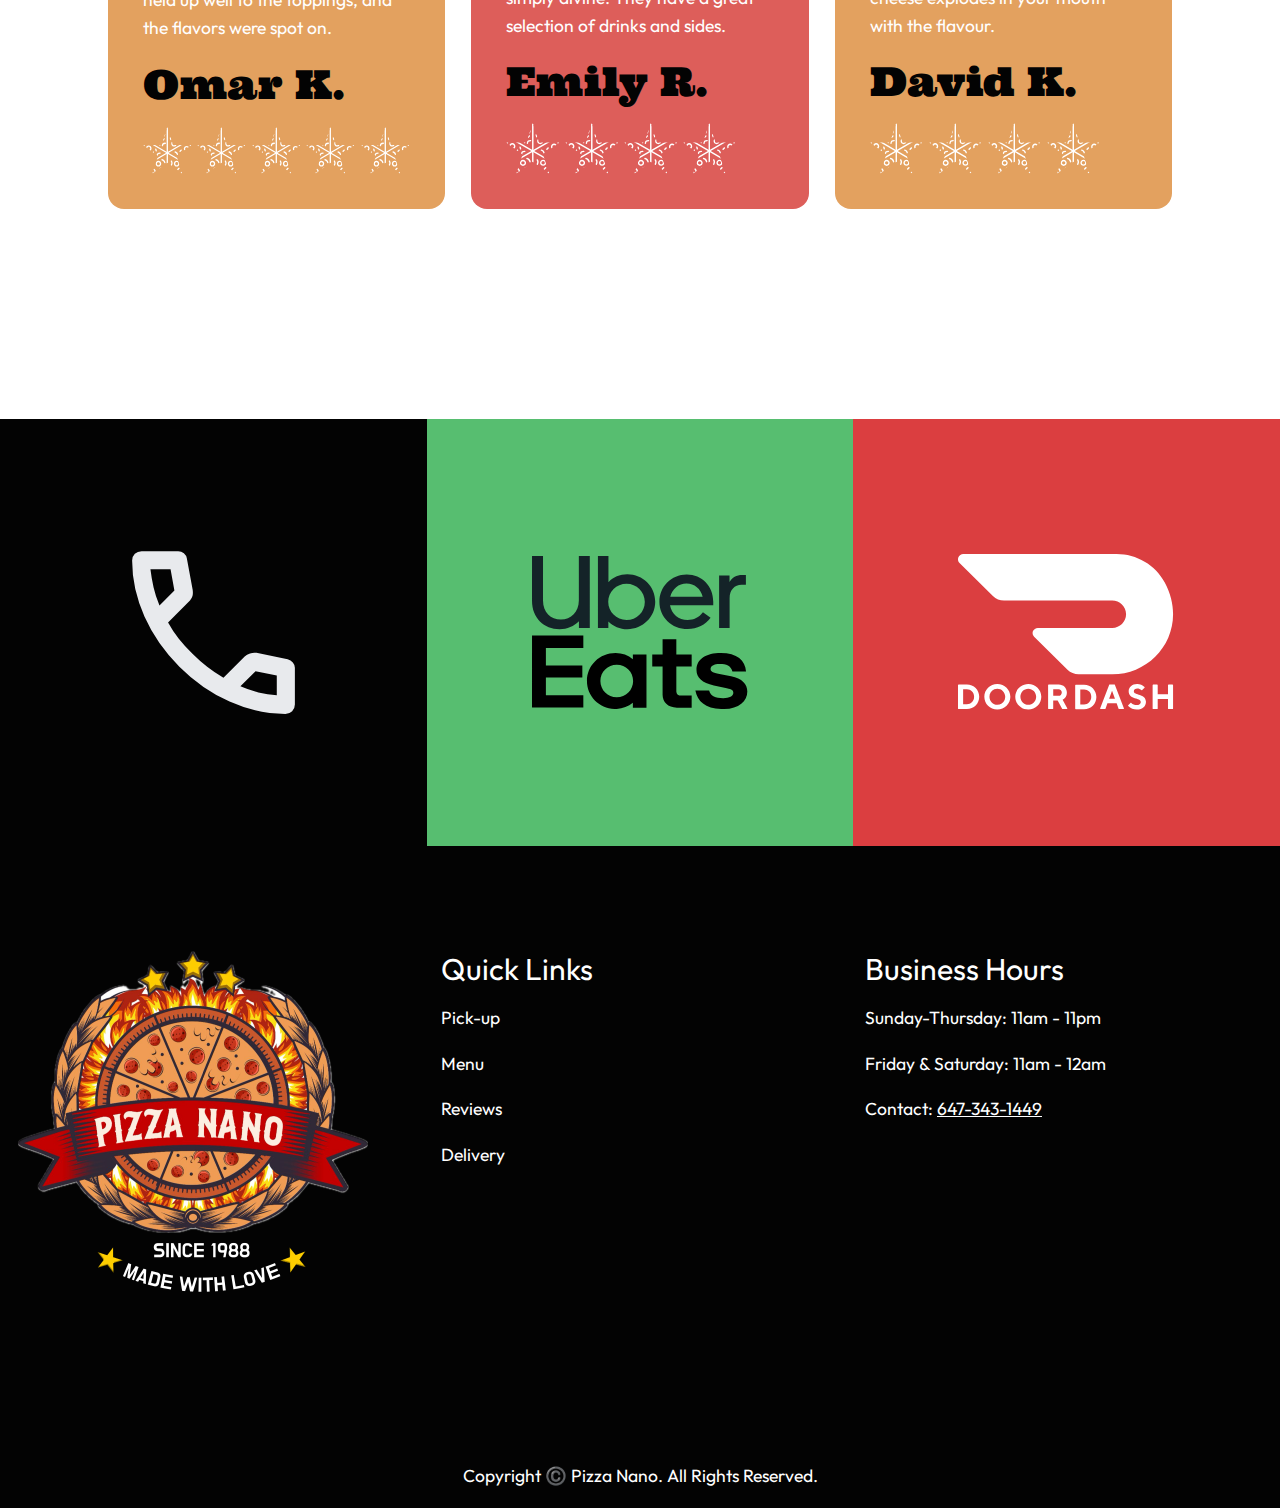
==== commit 67545fb7: "more fixes" ====
--- a/index.html
+++ b/index.html
@@ -40,12 +40,13 @@
 <body>
 	<header>
 		<inner-column>
+			<p>Pizza Nano</p>
 			<div class="logo-full">
 				<picture class="logo">
-					<img src="images/logo.png" alt="" />
+					<img src="images/logo-new.png" alt="" />
 				</picture>
 
-				<p>Pizza Nano</p>
+
 			</div>
 
 			<nav>
@@ -368,14 +369,16 @@
 		<ul>
 			<li class='nano'>
 				<a href="tel:6473431449">
-					<img src="images/delivery-icons/call.svg" alt="">
+					<picture>
+						<img src="images/delivery-icons/call.svg" alt="">
+					</picture>
 				</a>
 			</li>
 			<li class='uber'>
 				<a href="https://www.ubereats.com/ca/store/pizza-nano/WNVPKnYERbGFvxMX1wP6VQ">
-				<picture>
-					<img src="images/delivery-icons/uber-eats.svg" alt="">
-				</picture>
+					<picture>
+						<img src="images/delivery-icons/uber-eats.svg" alt="">
+					</picture>
 				</a>
 			</li>
 			<li class='doordash'>
--- a/styles/site.css
+++ b/styles/site.css
@@ -30,6 +30,9 @@
 }
 
 header {
+  background-color: var(--highlight);
+  color: var(--white);
+
   inner-column {
     align-items: center;
     justify-content: space-between;
@@ -37,6 +40,15 @@
 
     @media (min-width: 800px) {
       display: flex;
+    }
+  }
+
+  p {
+    font-family: var(--font-head);
+    font-size: var(--font-size-1);
+
+    @media (max-width: 800px) {
+      text-align: center;
     }
   }
 
@@ -50,11 +62,7 @@
     }
 
     picture {
-      max-width: 50px;
-    }
-    p {
-      font-family: var(--font-head);
-      font-size: var(--font-size-1);
+      max-width: 100px;
     }
   }
 
@@ -78,8 +86,6 @@
   background-color: var(--black);
   color: var(--white);
 
-
-
   a {
     color: var(--white);
     margin-block: var(--space-s);
@@ -94,37 +100,31 @@
     display: grid;
     gap: var(--space-m);
     grid-template-columns: 1fr 1fr 1fr;
-/*    align-items: center;
+    /*    align-items: center;
     justify-items: center;*/
 
-          picture{
-        max-width: 350px;
+    picture {
+      max-width: 350px;
 
-        @media(max-width:800px) {
-          max-width: 250px;
-        }
+      @media (max-width: 800px) {
+        max-width: 250px;
       }
+    }
 
-    @media(max-width:800px){
+    @media (max-width: 800px) {
       display: flex;
       flex-direction: column;
       align-items: flex-start;
 
-      .quick-links, .business-info{
+      .quick-links,
+      .business-info {
         text-align: left;
       }
-
-
-
-
-
     }
   }
 
-
-  .contact-info{
-/*    padding: var(--space-m);*/
-
+  .contact-info {
+    /*    padding: var(--space-m);*/
 
     div + div {
       margin-top: var(--space-xs);
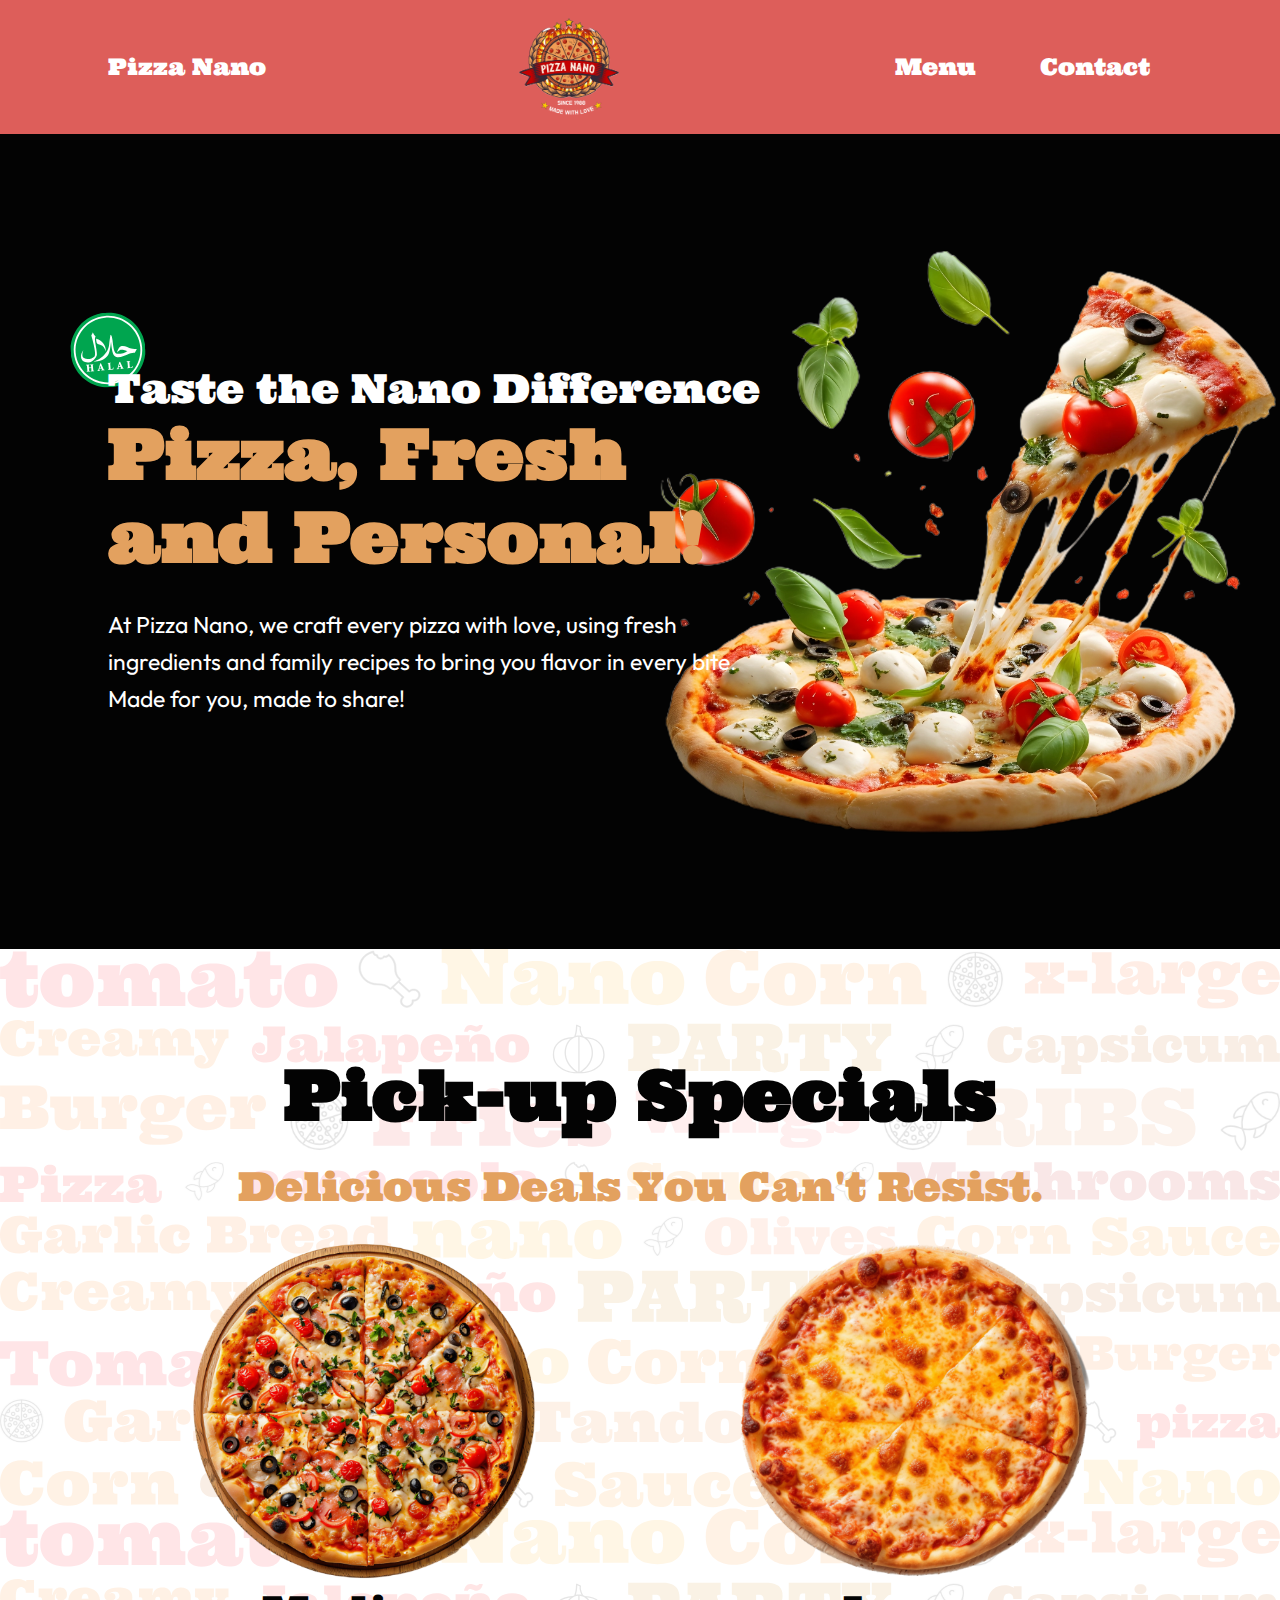
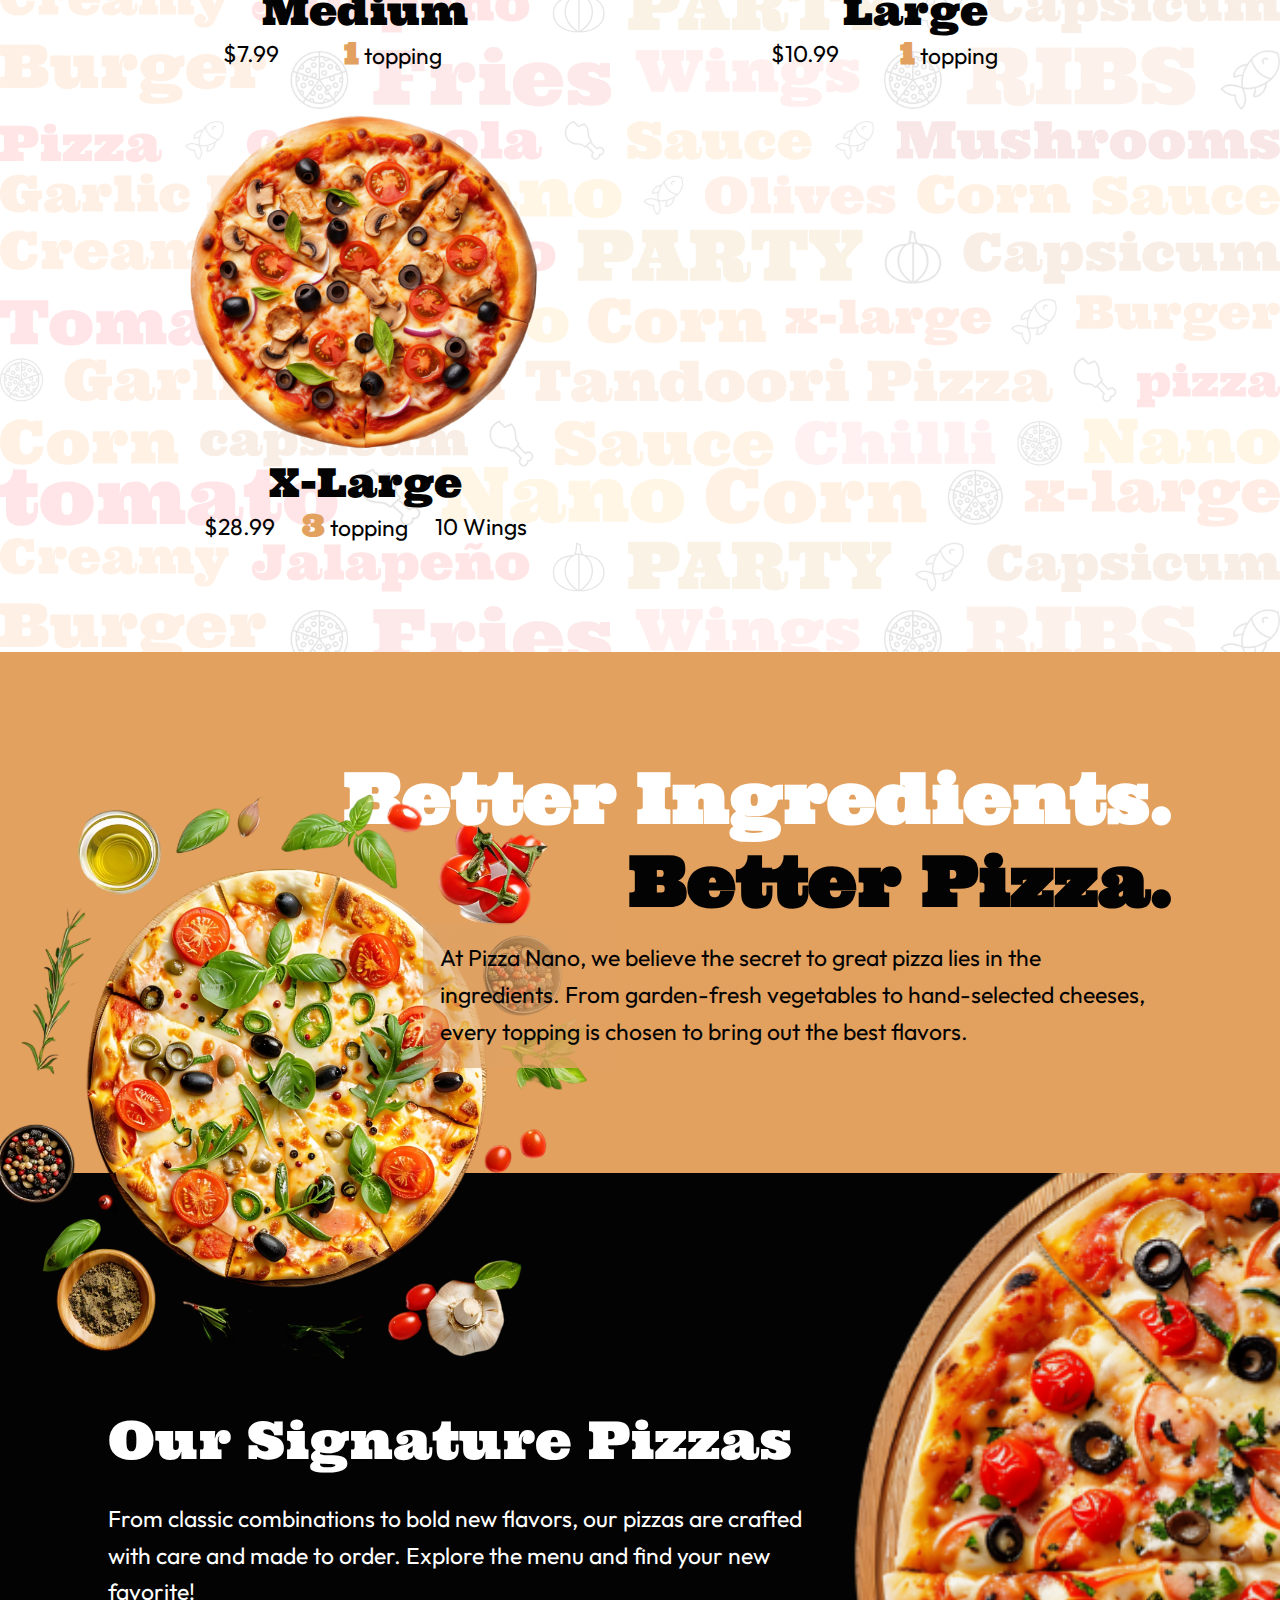
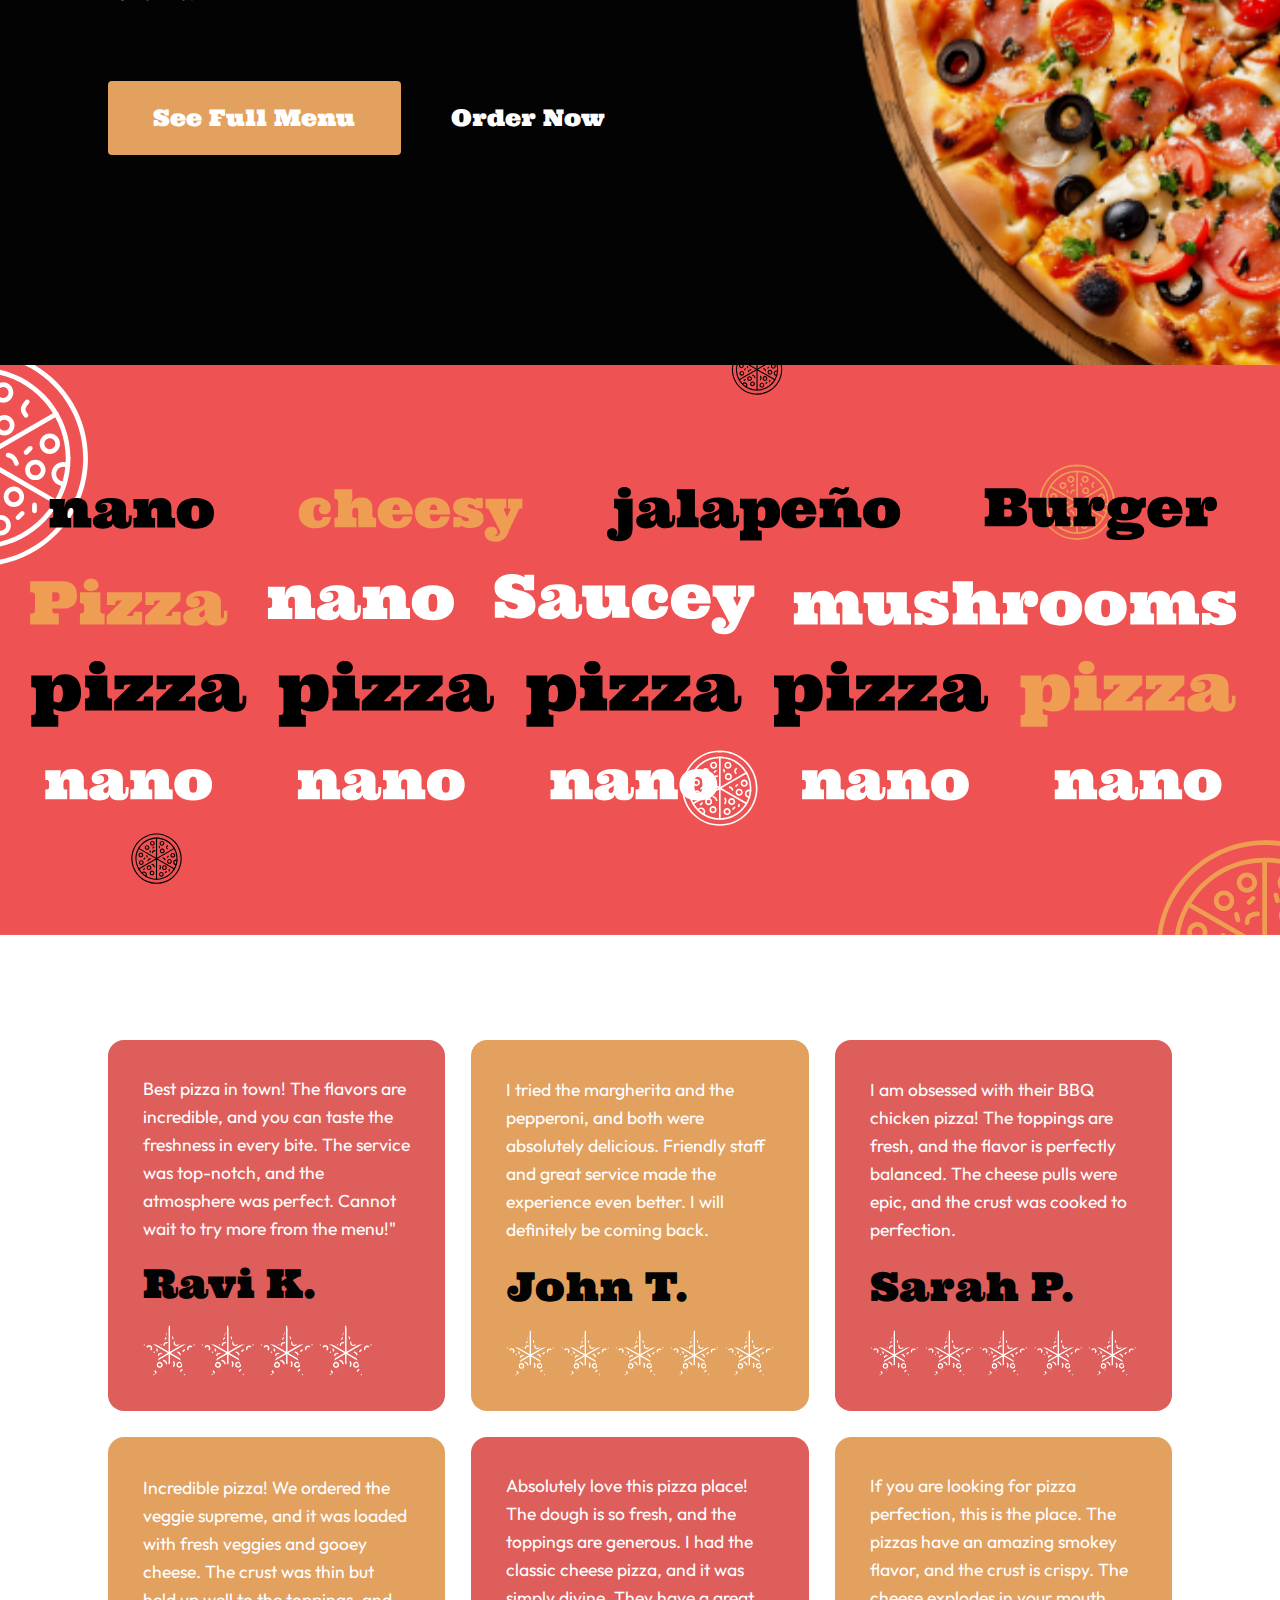
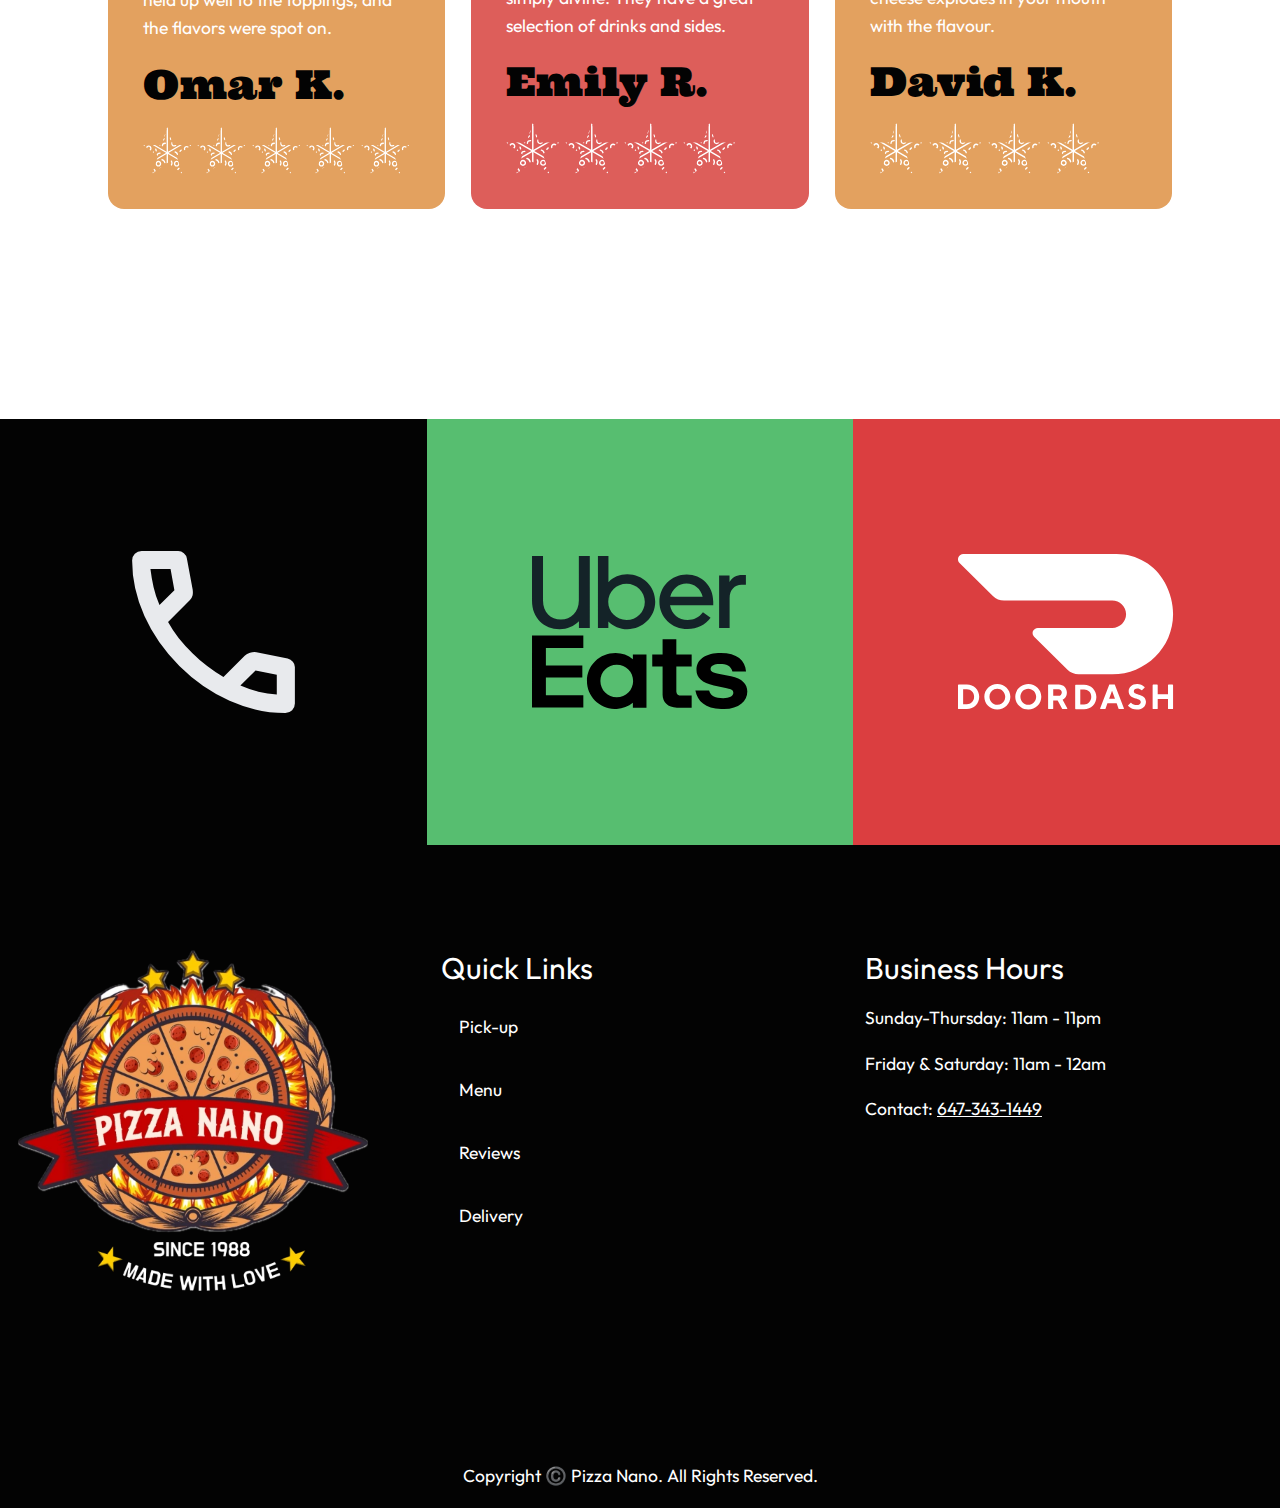
==== commit cf9f1079: "use webp instead of png" ====
--- a/index.html
+++ b/index.html
@@ -43,7 +43,7 @@
 			<p>Pizza Nano</p>
 			<div class="logo-full">
 				<picture class="logo">
-					<img src="images/logo-new.png" alt="" />
+					<img src="images/logo-new.webp" alt="" />
 				</picture>
 
 
@@ -85,7 +85,7 @@
 
 
 		<picture class="hero-graphic">
-			<img src="images/hero.png" alt="">
+			<img src="images/hero.webp" alt="">
 		</picture>
 
 	</inner-column>
@@ -179,13 +179,13 @@
 			</h2>
 
 			<h3 class="booming-voice">
-				Better Pizza. 
+				Better Pizza.
 			</h3>
 		</div>
 
 		<div class="header-info">
 			<picture>
-				<img src="images/catchy/catchy-image.png" alt="">
+				<img src="images/catchy/catchy-image.webp" alt="">
 			</picture>
 
 			<p class='notice-voice'>At Pizza Nano, we believe the secret to great pizza lies in the ingredients. From garden-fresh vegetables to hand-selected cheeses, every topping is chosen to bring out the best flavors.</p>
@@ -400,17 +400,17 @@
 
 		<inner-column class='full'>
 			<picture>
-				<img src="images/logo-new.png" alt="">
+				<img src="images/logo-new.webp" alt="">
 			</picture>
 
 			<div class="quick-links">
 				<p class='firm-voice'>Quick Links</p>
 
 				<nav>
-					<a href="#specials" class='calm-voice'>Pick-up</a>
-					<a href="menu.html" class='calm-voice'>Menu</a>
-					<a href="#reviews" class='calm-voice'>Reviews</a>
-					<a href="#delivery" class='calm-voice'>Delivery</a>
+					<a href="#specials" class='text calm-voice'>Pick-up</a>
+					<a href="menu.html" class='text calm-voice'>Menu</a>
+					<a href="#reviews" class='text calm-voice'>Reviews</a>
+					<a href="#delivery" class='text calm-voice'>Delivery</a>
 				</nav>
 
 			</div>
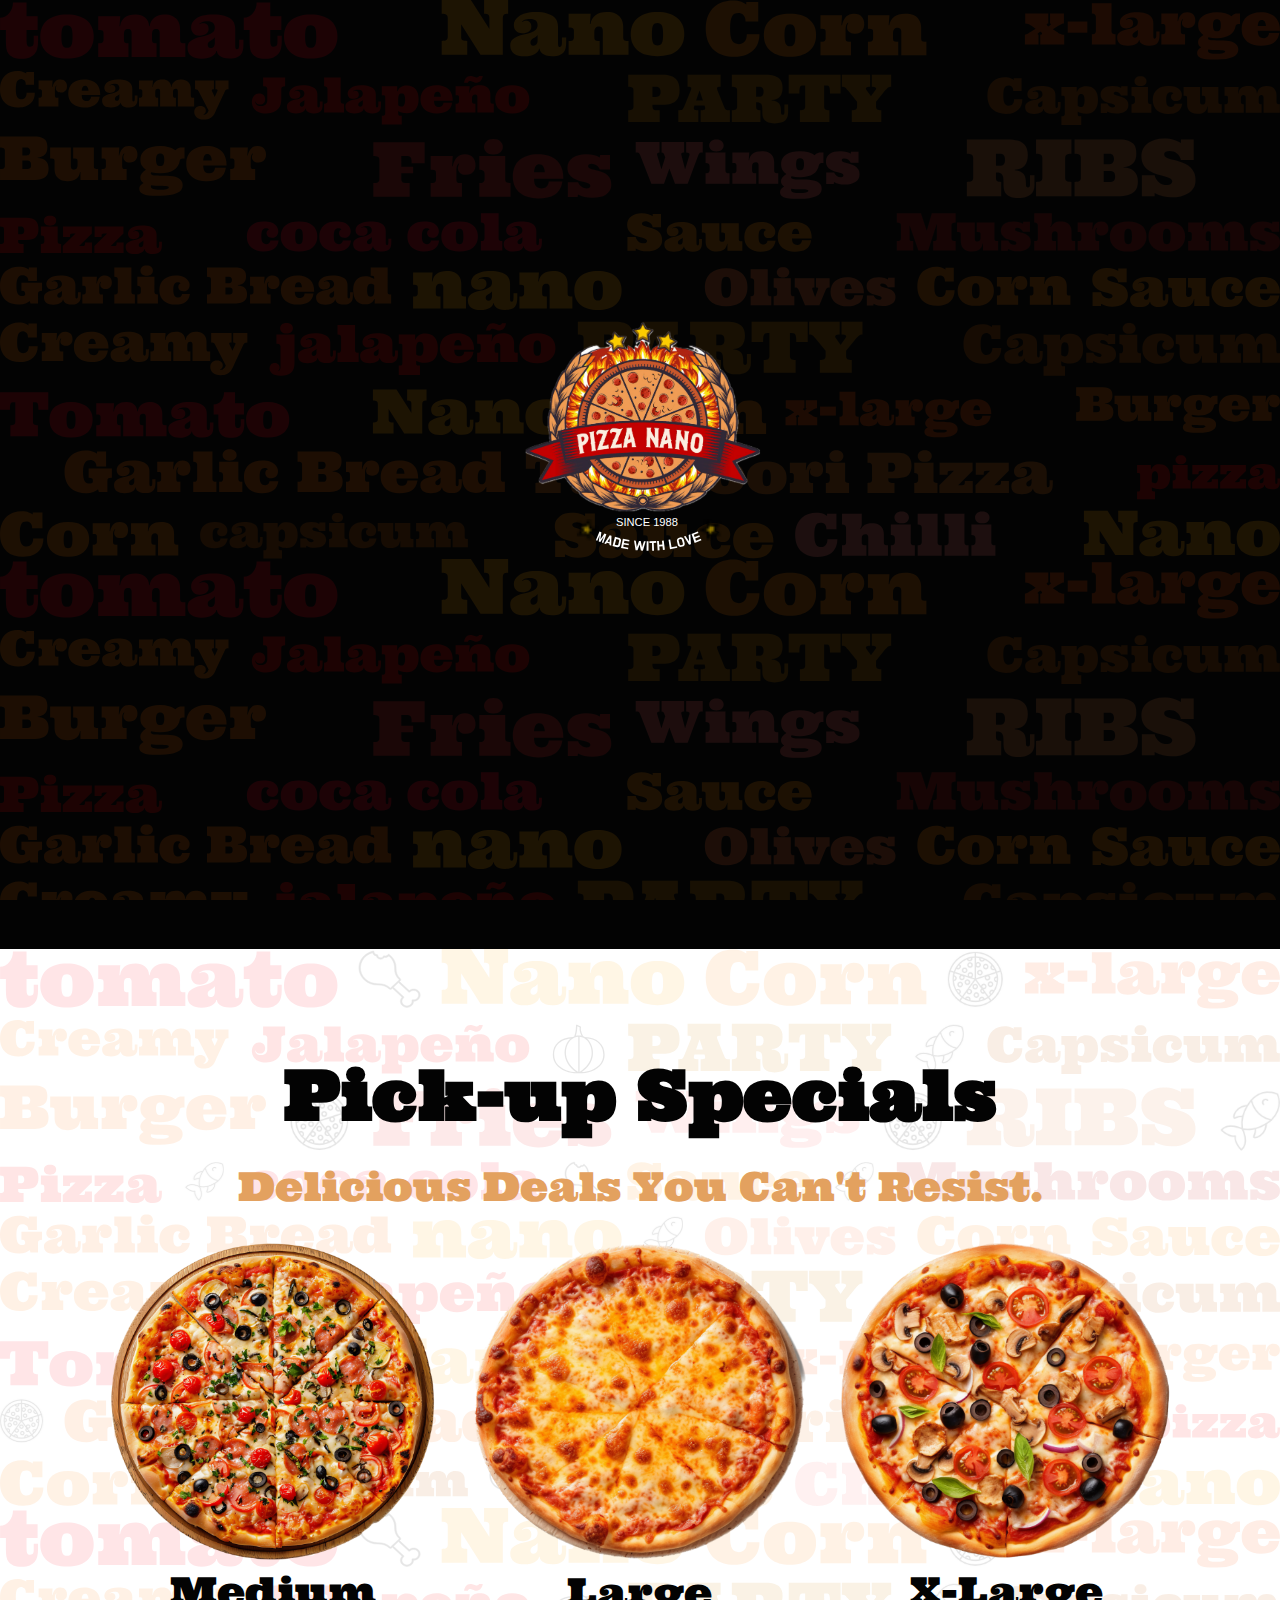
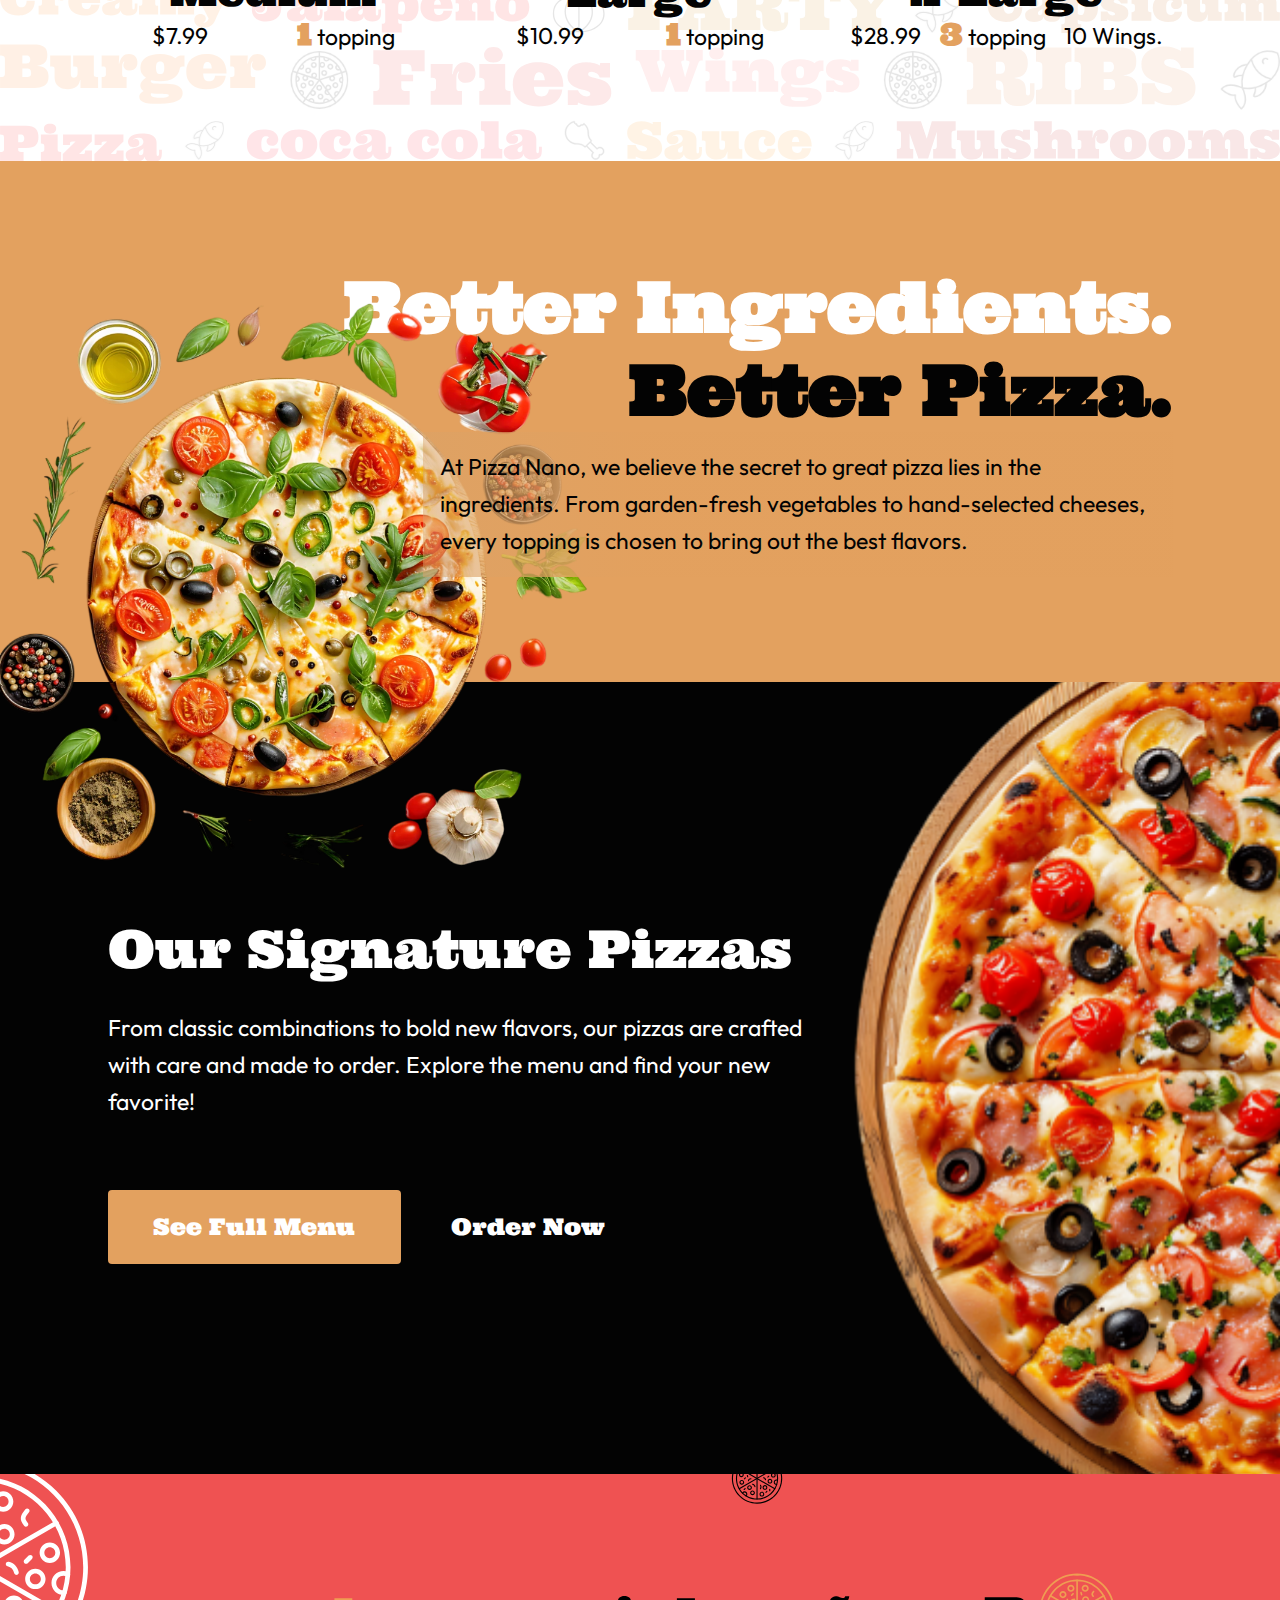
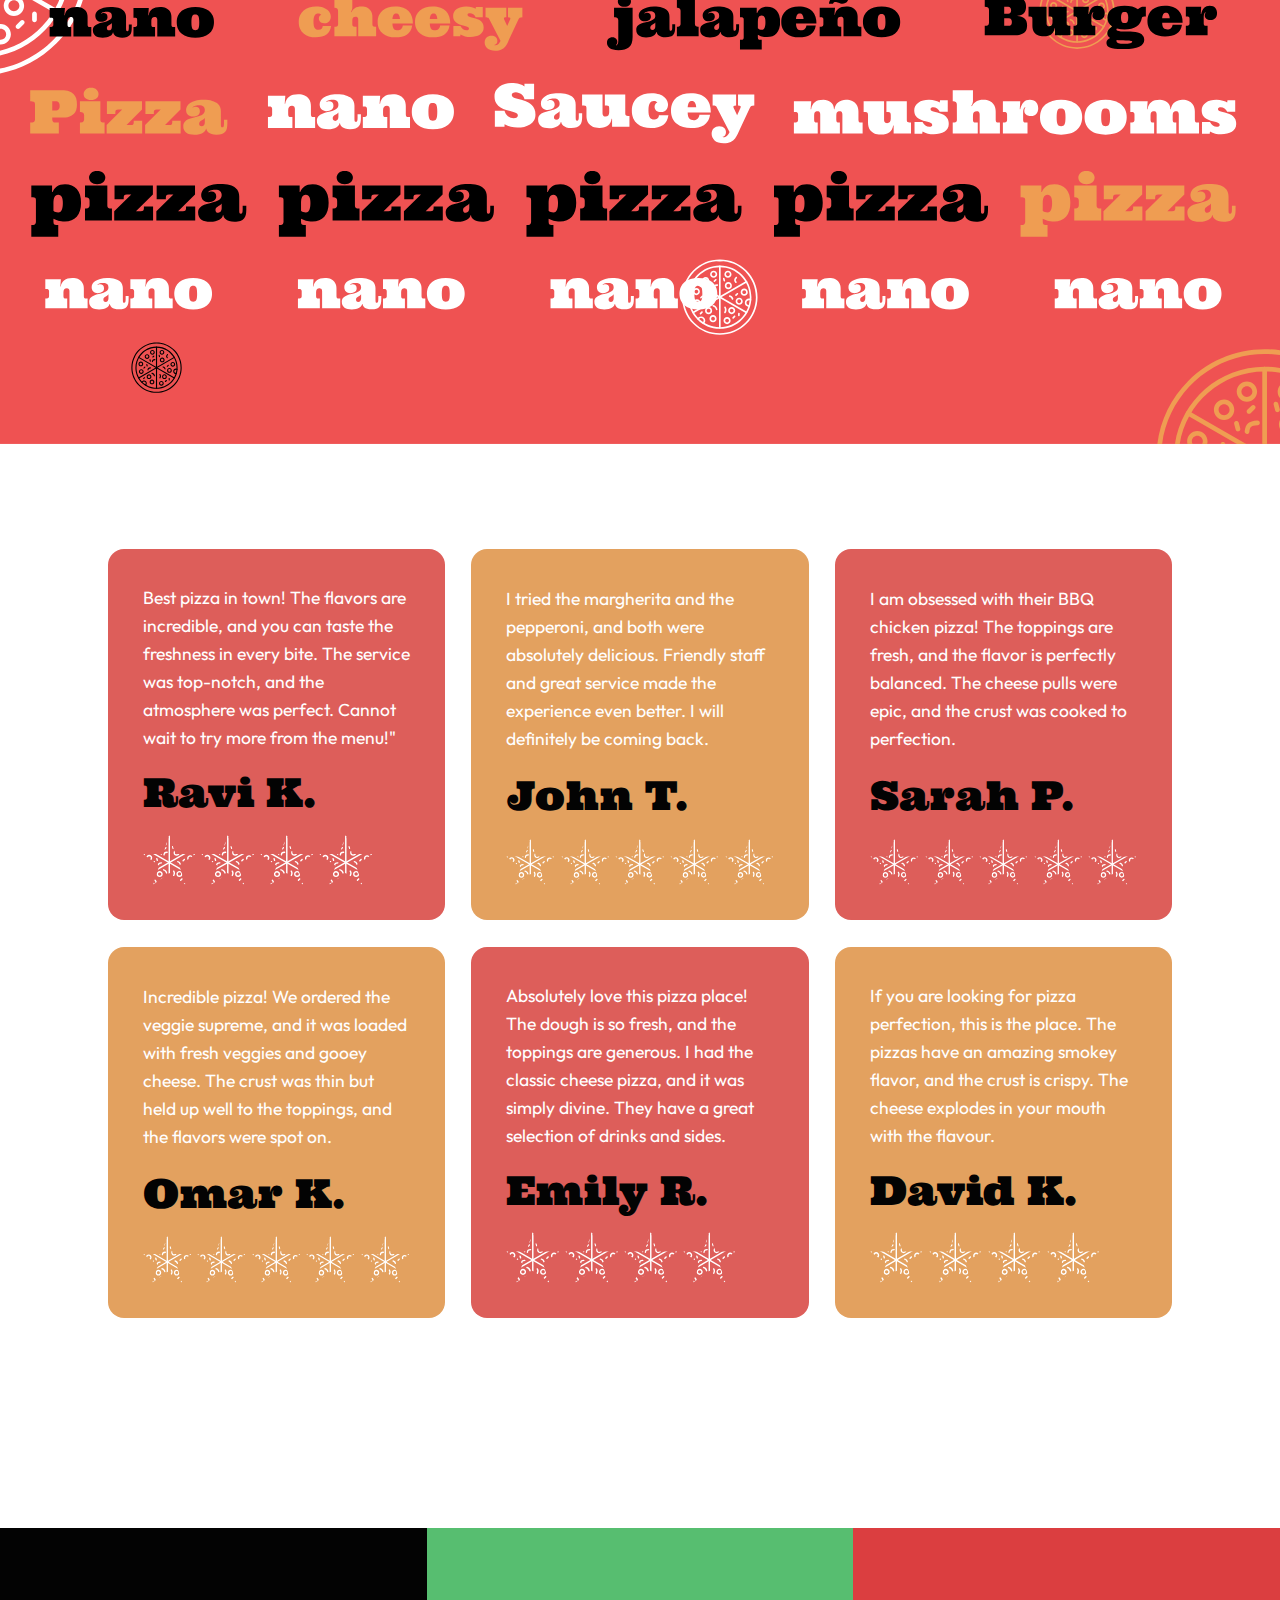
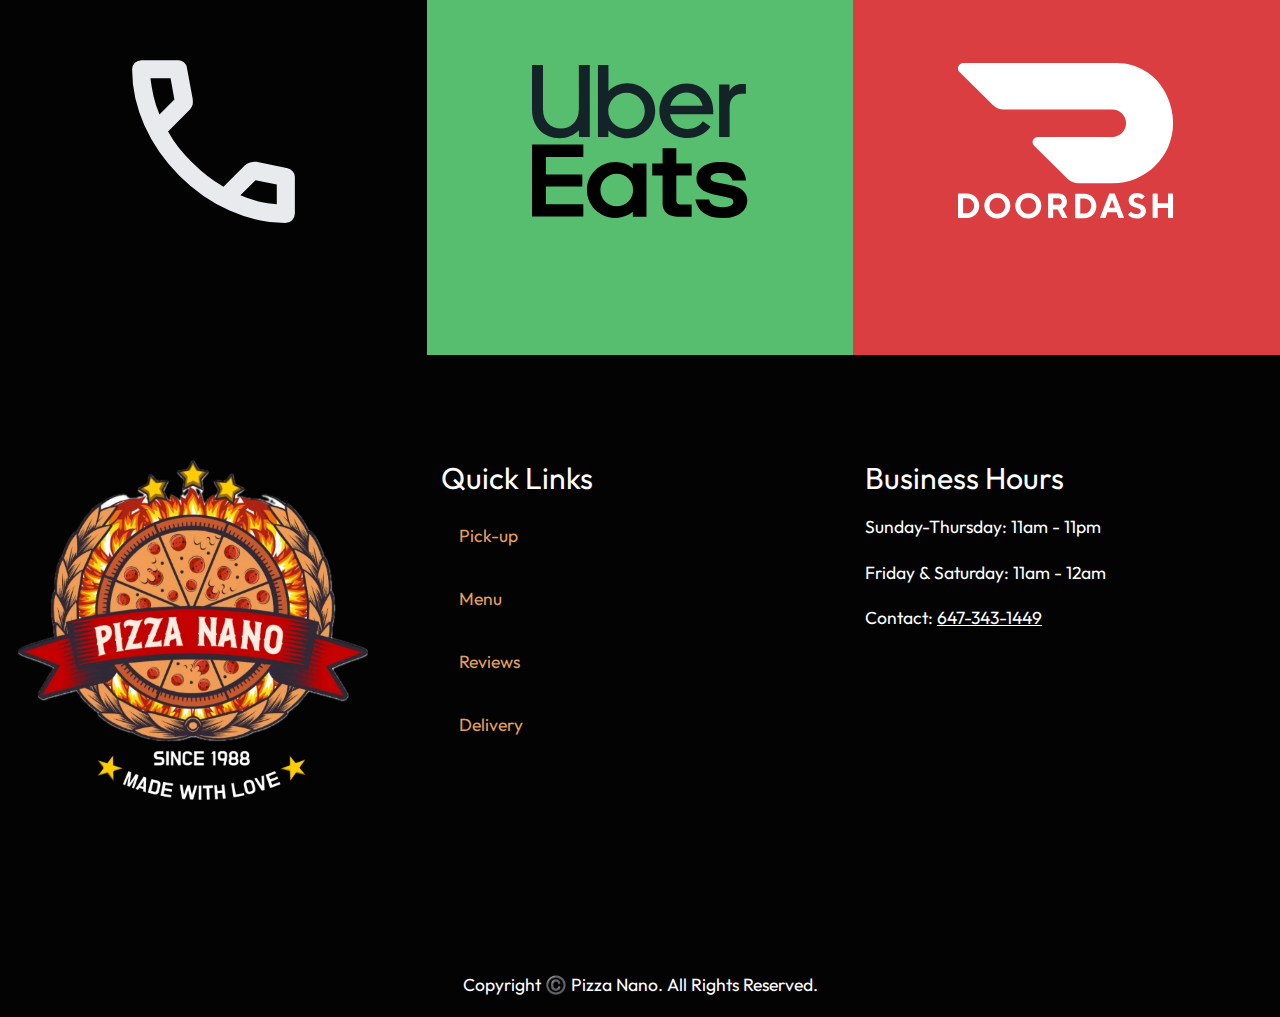
==== commit fec0730f: "fix for safari, add logo" ====
--- a/index.html
+++ b/index.html
@@ -40,11 +40,15 @@
 <body>
 	<header>
 		<inner-column>
-			<p>Pizza Nano</p>
 			<div class="logo-full">
+
+			<p>Pizza</p>
+
 				<picture class="logo">
 					<img src="images/logo-new.webp" alt="" />
 				</picture>
+
+			<p>Nano</p>
 
 
 			</div>
@@ -115,8 +119,9 @@
 				<div class="specs">
 					<p>$7.99</p>
 					<p><span class='booming-voice'>1</span> topping</p>
-					<p>
-					</p>
+					
+						
+					
 				</div>
 				
 			</div>
@@ -137,8 +142,9 @@
 				<div class="specs">
 					<p>$10.99</p>
 					<p><span class='booming-voice'>1</span> topping</p>
-					<p>
-					</p>
+					
+						
+					
 				</div>
 				
 			</div>
@@ -159,8 +165,12 @@
 				<div class="specs">
 					<p>$28.99</p>
 					<p><span class='booming-voice'>3</span> topping</p>
-					<p>10 Wings
-					</p>
+					
+												<p>
+							10 Wings.
+						</p>
+					
+					
 				</div>
 				
 			</div>
@@ -392,6 +402,118 @@
 	</inner-column>
 
 </section>
+		<div class="loading-splash">
+
+
+				<?xml version="1.0" encoding="UTF-8" standalone="no"?>
+<!DOCTYPE svg PUBLIC "-//W3C//DTD SVG 1.1//EN" "http://www.w3.org/Graphics/SVG/1.1/DTD/svg11.dtd">
+<svg width="100%" height="100%" viewBox="0 0 313 372" version="1.1" xmlns="http://www.w3.org/2000/svg" xmlns:xlink="http://www.w3.org/1999/xlink" xml:space="preserve" xmlns:serif="http://www.serif.com/" style="fill-rule:evenodd;clip-rule:evenodd;stroke-linecap:round;stroke-linejoin:round;stroke-miterlimit:1.5;">
+    <g transform="matrix(1,0,0,1,-10414.8,-13483.4)">
+        <g>
+            <g transform="matrix(0.0767087,0,0,0.0767087,10010.5,13487.6)">
+                <g>
+                    <g transform="matrix(1,0,0,1,144.459,-19.2516)">
+                        <g transform="matrix(60,0,0,60,7388.23,2798.56)">
+                        </g>
+                        <text x="7037.36px" y="2798.56px" style="font-family:'BMDoHyeon-OTF', 'BM Dohyeon', sans-serif;font-size:60px;fill:white;">SINCE 1988</text>
+                    </g>
+                    <g transform="matrix(13.0363,-0,-0,13.0363,5269.94,-55.1286)">
+                        <use xlink:href="#_Image1" x="130.459" y="214.595" width="9px" height="9px"/>
+                    </g>
+                    <g transform="matrix(13.0363,-0,-0,13.0363,5269.94,-55.1286)">
+                        <use xlink:href="#_Image2" x="181.103" y="214.595" width="9px" height="9px"/>
+                    </g>
+                </g>
+                <g id="Subject" transform="matrix(1,0,0,1,6694.67,1682.37)">
+                    <use xlink:href="#_Image3" x="0" y="0" width="1263px" height="1018px"/>
+                </g>
+                <g transform="matrix(1,0,0,1,12.9442,-28.6623)">
+                    <g transform="matrix(1,0,0,1,38.3644,81.4823)">
+                        <g>
+                            <g transform="matrix(60,0,0,60,7037.35,2798.56)">
+                                <path d="M0.236,-0.629L0.064,-0.699L-0.262,0.086L-0.134,0.138L0.072,-0.373L0.08,-0.37L-0.005,0.19L0.137,0.244L0.454,-0.229L0.462,-0.226L0.274,0.294L0.403,0.339L0.683,-0.463L0.508,-0.526L0.157,-0.001L0.149,-0.005L0.236,-0.629Z" style="fill:white;fill-rule:nonzero;"/>
+                            </g>
+                            <g transform="matrix(60,0,0,60,7082.71,2798.56)">
+                                <path d="M0.203,0.519L0.362,0.565L0.385,-0.315L0.225,-0.365L-0.263,0.37L-0.104,0.423L-0.031,0.31L0.208,0.385L0.203,0.519ZM0.227,-0.105L0.235,-0.103L0.214,0.255L0.038,0.2L0.227,-0.105Z" style="fill:white;fill-rule:nonzero;"/>
+                            </g>
+                            <g transform="matrix(60,0,0,60,7122.73,2798.56)">
+                                <path d="M-0.191,0.596L0.224,0.701C0.344,0.729 0.463,0.649 0.488,0.53L0.573,0.138C0.597,0.026 0.535,-0.1 0.418,-0.127L0.032,-0.225L-0.191,0.596ZM0.014,0.488L0.148,-0.033L0.344,0.015C0.394,0.027 0.42,0.08 0.409,0.127L0.331,0.468C0.319,0.518 0.27,0.551 0.219,0.539L0.014,0.488Z" style="fill:white;fill-rule:nonzero;"/>
+                            </g>
+                            <g transform="matrix(60,0,0,60,7165.45,2798.56)">
+                                <path d="M0.1,0.463L0.546,0.539L0.568,0.399L0.127,0.324L0.166,0.117L0.599,0.191L0.62,0.049L0.031,-0.056L-0.14,0.778L0.493,0.89L0.515,0.748L0.061,0.671L0.1,0.463Z" style="fill:white;fill-rule:nonzero;"/>
+                            </g>
+                            <g transform="matrix(60,0,0,60,7227.37,2798.56)">
+                                <path d="M0.6,0.156L0.444,0.146L0.303,0.558L0.257,0.69L0.248,0.689L0.154,0.12L-0.001,0.103L0.138,0.974L0.316,0.989L0.501,0.453L0.617,1.01L0.795,1.018L1.045,0.175L0.89,0.171L0.724,0.722L0.716,0.722L0.6,0.156Z" style="fill:white;fill-rule:nonzero;"/>
+                            </g>
+                            <g transform="matrix(60,0,0,60,7291.87,2798.56)">
+                                <path d="M0.048,1.028L0.221,1.029L0.222,0.178L0.061,0.177L0.048,1.028Z" style="fill:white;fill-rule:nonzero;"/>
+                            </g>
+                            <g transform="matrix(60,0,0,60,7309.03,2798.56)">
+                                <path d="M0.267,1.025L0.434,1.02L0.407,0.326L0.634,0.315L0.625,0.159L0.023,0.178L0.024,0.335L0.25,0.331L0.267,1.025Z" style="fill:white;fill-rule:nonzero;"/>
+                            </g>
+                            <g transform="matrix(60,0,0,60,7346.95,2798.56)">
+                                <path d="M0.673,0.099L0.513,0.116L0.549,0.469L0.263,0.495L0.235,0.142L0.073,0.154L0.129,1.003L0.303,0.99L0.274,0.636L0.564,0.61L0.601,0.963L0.773,0.944L0.673,0.099Z" style="fill:white;fill-rule:nonzero;"/>
+                            </g>
+                            <g transform="matrix(60,0,0,60,7408.69,2798.56)">
+                                <path d="M0.225,0.015L0.073,0.04L0.205,0.881L0.865,0.759L0.835,0.618L0.343,0.712L0.225,0.015Z" style="fill:white;fill-rule:nonzero;"/>
+                            </g>
+                            <g transform="matrix(60,0,0,60,7450.09,2798.56)">
+                                <path d="M0.333,-0.15C0.202,-0.118 0.11,0.015 0.14,0.15L0.217,0.497C0.248,0.639 0.401,0.709 0.535,0.677L0.639,0.651C0.773,0.617 0.875,0.483 0.837,0.343L0.742,0C0.705,-0.133 0.561,-0.207 0.43,-0.174L0.333,-0.15ZM0.674,0.378C0.69,0.435 0.662,0.492 0.601,0.508L0.501,0.533C0.44,0.548 0.389,0.51 0.376,0.452L0.298,0.122C0.285,0.066 0.31,0.008 0.37,-0.006L0.465,-0.03C0.525,-0.045 0.574,-0.006 0.589,0.05L0.674,0.378Z" style="fill:white;fill-rule:nonzero;"/>
+                            </g>
+                            <g transform="matrix(60,0,0,60,7492.09,2798.56)">
+                                <path d="M0.215,-0.308L0.064,-0.264L0.527,0.487L0.699,0.433L0.643,-0.446L0.494,-0.396L0.529,0.179L0.521,0.182L0.215,-0.308Z" style="fill:white;fill-rule:nonzero;"/>
+                            </g>
+                            <g transform="matrix(60,0,0,60,7532.11,2798.56)">
+                                <path d="M0.412,-0.074L0.839,-0.242L0.784,-0.373L0.362,-0.207L0.289,-0.404L0.704,-0.567L0.649,-0.7L0.083,-0.483L0.367,0.32L0.975,0.086L0.92,-0.047L0.485,0.124L0.412,-0.074Z" style="fill:white;fill-rule:nonzero;"/>
+                            </g>
+                        </g>
+                    </g>
+                </g>
+            </g>
+            <g transform="matrix(1,0,0,1,147.046,219.705)">
+                <g transform="matrix(0.627015,0,0,0.627015,10246.7,13386.8)">
+                    <path d="M34.342,70.649L59.55,70.649C61.855,70.649 63.786,70.921 65.343,71.467C66.901,72.012 68.151,72.771 69.093,73.744C70.035,74.718 70.705,75.898 71.102,77.284C71.499,78.67 71.698,80.196 71.698,81.863C71.698,83.545 71.499,85.032 71.102,86.325C70.705,87.618 70.035,88.72 69.093,89.631C68.151,90.542 66.901,91.227 65.343,91.687C63.786,92.146 61.855,92.376 59.55,92.376L51.957,92.376L51.957,93.777C51.957,94.603 52.163,95.245 52.576,95.705C52.989,96.164 53.74,96.394 54.83,96.394L57.213,96.394L57.213,105.061L34.342,105.061L34.342,96.394C35.712,96.394 36.694,96.211 37.286,95.845C37.877,95.479 38.173,94.79 38.173,93.777L38.173,81.956C38.173,80.928 37.877,80.231 37.286,79.865C36.694,79.499 35.712,79.316 34.342,79.316L34.342,-195.624M51.957,86.839L54.48,86.839C55.788,86.839 56.692,86.496 57.19,85.811C57.688,85.126 57.938,84.222 57.938,83.101C57.938,82.042 57.688,81.146 57.19,80.414C56.692,79.682 55.788,79.316 54.48,79.316L51.957,79.316L51.957,86.839Z" style="fill:none;fill-rule:nonzero;stroke:rgb(255,23,48);stroke-width:1.59px;stroke-linecap:butt;stroke-miterlimit:2;"/>
+                </g>
+                <g transform="matrix(0.627015,0,0,0.627015,10246.7,13386.8)">
+                    <path d="M90.411,79.316L90.411,93.871C90.411,94.914 90.668,95.596 91.182,95.915C91.696,96.234 92.35,96.394 93.144,96.394L93.775,96.394L93.775,105.061L74.104,105.061L74.104,96.394L75.015,96.394C75.841,96.394 76.452,96.133 76.849,95.611C77.246,95.09 77.445,94.525 77.445,93.918L77.445,90.624C77.445,89.72 77.161,89.054 76.592,88.626C76.024,88.198 75.366,87.984 74.618,87.984L74.104,87.984L74.104,79.316L90.411,79.316ZM77.071,73.569C77.071,72.23 77.581,71.085 78.601,70.135C79.622,69.185 81.074,68.71 82.959,68.71C84.874,68.71 86.35,69.185 87.386,70.135C88.421,71.085 88.939,72.23 88.939,73.569C88.939,74.94 88.421,76.096 87.386,77.038C86.35,77.981 84.874,78.452 82.959,78.452C81.074,78.452 79.622,77.981 78.601,77.038C77.581,76.096 77.071,74.94 77.071,73.569Z" style="fill:none;fill-rule:nonzero;stroke:rgb(255,23,48);stroke-width:1.59px;stroke-linecap:butt;stroke-miterlimit:2;"/>
+                </g>
+                <g transform="matrix(0.627015,0,0,0.627015,10246.7,13386.8)">
+                    <path d="M114.825,98.356C115.743,98.356 116.355,98.181 116.658,97.831C116.962,97.48 117.114,96.924 117.114,96.16L117.114,94.829L123.819,94.829L123.819,105.061L95.434,105.061L95.434,98.356L107.886,86.021L104.662,86.021C103.743,86.021 103.132,86.181 102.828,86.5C102.524,86.819 102.373,87.423 102.373,88.311L102.373,89.502L95.668,89.502L95.668,79.316L123.679,79.316L123.679,86.021L111.32,98.356L114.825,98.356Z" style="fill:none;fill-rule:nonzero;stroke:rgb(255,23,48);stroke-width:1.59px;stroke-linecap:butt;stroke-miterlimit:2;"/>
+                </g>
+                <g transform="matrix(0.627015,0,0,0.627015,10246.7,13386.8)">
+                    <path d="M145.593,98.356C146.511,98.356 147.123,98.181 147.426,97.831C147.73,97.48 147.882,96.924 147.882,96.16L147.882,94.829L154.587,94.829L154.587,105.061L126.202,105.061L126.202,98.356L138.654,86.021L135.43,86.021C134.511,86.021 133.9,86.181 133.596,86.5C133.292,86.819 133.14,87.423 133.14,88.311L133.14,89.502L126.436,89.502L126.436,79.316L154.447,79.316L154.447,86.021L142.088,98.356L145.593,98.356Z" style="fill:none;fill-rule:nonzero;stroke:rgb(255,23,48);stroke-width:1.59px;stroke-linecap:butt;stroke-miterlimit:2;"/>
+                </g>
+                <g transform="matrix(0.627015,0,0,0.627015,10246.7,13386.8)">
+                    <path d="M169.212,82.564C168.417,82.564 167.736,82.622 167.167,82.739C166.599,82.856 166.112,82.992 165.707,83.148C165.302,83.303 164.968,83.479 164.703,83.673C164.438,83.868 164.204,84.043 164.002,84.199L164.236,84.433C164.531,84.277 164.855,84.121 165.205,83.965C165.555,83.81 166.003,83.732 166.548,83.732C167.467,83.732 168.262,84.032 168.931,84.631C169.601,85.231 169.936,86.185 169.936,87.493C169.936,88.739 169.426,89.74 168.406,90.495C167.386,91.25 166.019,91.628 164.306,91.628C162.67,91.628 161.366,91.157 160.392,90.215C159.419,89.272 158.932,87.937 158.932,86.208C158.932,85.258 159.197,84.312 159.727,83.37C160.256,82.427 161.078,81.582 162.191,80.835C163.305,80.087 164.722,79.472 166.443,78.989C168.164,78.506 170.24,78.265 172.669,78.265C175.566,78.265 177.934,78.538 179.771,79.083C181.609,79.628 183.038,80.329 184.058,81.185C185.078,82.042 185.779,83.015 186.161,84.106C186.543,85.196 186.733,86.294 186.733,87.4L186.733,96.534C186.733,97.951 186.78,98.913 186.873,99.419C186.967,99.926 187.317,100.179 187.925,100.179C188.408,100.179 188.746,99.949 188.941,99.489C189.136,99.03 189.233,98.24 189.233,97.118L189.233,94.198L191.896,94.198L191.896,97.165C191.896,98.567 191.78,99.809 191.546,100.891C191.312,101.974 190.868,102.9 190.214,103.671C189.56,104.442 188.672,105.026 187.551,105.423C186.43,105.821 184.997,106.019 183.252,106.019C181.679,106.019 180.375,105.852 179.339,105.517C178.303,105.182 177.482,104.765 176.874,104.267C176.267,103.769 175.835,103.251 175.578,102.713C175.321,102.176 175.192,101.697 175.192,101.277L174.819,101.277C174.725,101.915 174.456,102.523 174.013,103.099C173.569,103.675 172.954,104.185 172.167,104.629C171.38,105.073 170.438,105.431 169.34,105.704C168.242,105.976 166.992,106.113 165.591,106.113C164.251,106.113 163.032,105.984 161.934,105.727C160.836,105.47 159.902,105.065 159.131,104.512C158.36,103.959 157.76,103.243 157.332,102.363C156.904,101.483 156.69,100.436 156.69,99.221C156.69,97.726 157.11,96.546 157.951,95.681C158.792,94.817 159.851,94.132 161.128,93.626C162.405,93.119 163.796,92.707 165.299,92.387C166.801,92.068 168.192,91.683 169.469,91.231C170.746,90.779 171.805,90.195 172.646,89.479C173.487,88.762 173.907,87.75 173.907,86.442C173.907,85.274 173.541,84.335 172.809,83.627C172.077,82.918 170.878,82.564 169.212,82.564ZM173.907,92.679C173.565,93.178 173.137,93.579 172.623,93.883C172.109,94.186 171.614,94.482 171.139,94.77C170.664,95.058 170.251,95.401 169.901,95.798C169.55,96.195 169.375,96.729 169.375,97.399C169.375,97.913 169.515,98.376 169.796,98.789C170.076,99.201 170.621,99.408 171.431,99.408C172.163,99.408 172.759,99.123 173.218,98.555C173.678,97.987 173.907,97.188 173.907,96.16L173.907,92.679Z" style="fill:none;fill-rule:nonzero;stroke:rgb(255,23,48);stroke-width:1.59px;stroke-linecap:butt;stroke-miterlimit:2;"/>
+                </g>
+            </g>
+            <g transform="matrix(1,0,0,1,254.569,219.687)">
+                <g transform="matrix(0.627015,0,0,0.627015,10246.7,13386.8)">
+                    <path d="M206.825,395.191L206.825,96.394C208.195,96.394 209.177,96.211 209.768,95.845C210.36,95.479 210.656,94.79 210.656,93.777L210.656,81.956C210.656,80.928 210.36,80.231 209.768,79.865C209.177,79.499 208.195,79.316 206.825,79.316L206.825,70.649L225.187,70.649L236.869,88.941L236.869,81.956C236.869,80.928 236.654,80.231 236.226,79.865C235.798,79.499 234.898,79.316 233.528,79.316L233.528,70.649L248.643,70.649L248.643,79.316C247.272,79.316 246.373,79.542 245.945,79.994C245.516,80.445 245.302,81.1 245.302,81.956L245.302,105.061L231.262,105.061L219.067,85.974L219.067,94.058C219.067,95.07 219.362,95.713 219.954,95.985C220.546,96.258 221.527,96.394 222.898,96.394L222.898,105.061L206.825,105.061" style="fill:none;fill-rule:nonzero;stroke:rgb(255,136,0);stroke-width:1.59px;stroke-linecap:butt;stroke-miterlimit:2;"/>
+                </g>
+                <g transform="matrix(0.627015,0,0,0.627015,10246.7,13386.8)">
+                    <path d="M262.544,82.564C261.749,82.564 261.068,82.622 260.499,82.739C259.931,82.856 259.444,82.992 259.039,83.148C258.634,83.303 258.299,83.479 258.035,83.673C257.77,83.868 257.536,84.043 257.334,84.199L257.567,84.433C257.863,84.277 258.186,84.121 258.537,83.965C258.887,83.81 259.335,83.732 259.88,83.732C260.799,83.732 261.593,84.032 262.263,84.631C262.933,85.231 263.268,86.185 263.268,87.493C263.268,88.739 262.758,89.74 261.738,90.495C260.717,91.25 259.351,91.628 257.637,91.628C256.002,91.628 254.698,91.157 253.724,90.215C252.751,89.272 252.264,87.937 252.264,86.208C252.264,85.258 252.529,84.312 253.058,83.37C253.588,82.427 254.41,81.582 255.523,80.835C256.637,80.087 258.054,79.472 259.775,78.989C261.496,78.506 263.571,78.265 266.001,78.265C268.898,78.265 271.265,78.538 273.103,79.083C274.941,79.628 276.37,80.329 277.39,81.185C278.41,82.042 279.111,83.015 279.493,84.106C279.874,85.196 280.065,86.294 280.065,87.4L280.065,96.534C280.065,97.951 280.112,98.913 280.205,99.419C280.299,99.926 280.649,100.179 281.257,100.179C281.739,100.179 282.078,99.949 282.273,99.489C282.468,99.03 282.565,98.24 282.565,97.118L282.565,94.198L285.228,94.198L285.228,97.165C285.228,98.567 285.111,99.809 284.878,100.891C284.644,101.974 284.2,102.9 283.546,103.671C282.892,104.442 282.004,105.026 280.883,105.423C279.761,105.821 278.329,106.019 276.584,106.019C275.011,106.019 273.707,105.852 272.671,105.517C271.635,105.182 270.814,104.765 270.206,104.267C269.599,103.769 269.167,103.251 268.91,102.713C268.653,102.176 268.524,101.697 268.524,101.277L268.15,101.277C268.057,101.915 267.788,102.523 267.344,103.099C266.901,103.675 266.285,104.185 265.499,104.629C264.712,105.073 263.77,105.431 262.672,105.704C261.574,105.976 260.324,106.113 258.922,106.113C257.583,106.113 256.364,105.984 255.266,105.727C254.168,105.47 253.234,105.065 252.463,104.512C251.692,103.959 251.092,103.243 250.664,102.363C250.236,101.483 250.021,100.436 250.021,99.221C250.021,97.726 250.442,96.546 251.283,95.681C252.124,94.817 253.183,94.132 254.46,93.626C255.737,93.119 257.127,92.707 258.63,92.387C260.133,92.068 261.523,91.683 262.801,91.231C264.078,90.779 265.137,90.195 265.978,89.479C266.819,88.762 267.239,87.75 267.239,86.442C267.239,85.274 266.873,84.335 266.141,83.627C265.409,82.918 264.21,82.564 262.544,82.564ZM267.239,92.679C266.897,93.178 266.468,93.579 265.954,93.883C265.44,94.186 264.946,94.482 264.471,94.77C263.996,95.058 263.583,95.401 263.233,95.798C262.882,96.195 262.707,96.729 262.707,97.399C262.707,97.913 262.847,98.376 263.128,98.789C263.408,99.201 263.953,99.408 264.763,99.408C265.495,99.408 266.091,99.123 266.55,98.555C267.01,97.987 267.239,97.188 267.239,96.16L267.239,92.679Z" style="fill:none;fill-rule:nonzero;stroke:rgb(255,136,0);stroke-width:1.59px;stroke-linecap:butt;stroke-miterlimit:2;"/>
+                </g>
+                <g transform="matrix(0.627015,0,0,0.627015,10246.7,13386.8)">
+                    <path d="M308.31,90.133C308.31,89.526 308.236,89.039 308.088,88.673C307.94,88.307 307.753,88.026 307.527,87.832C307.302,87.637 307.048,87.509 306.768,87.446C306.488,87.384 306.215,87.353 305.95,87.353C304.938,87.353 304.183,87.649 303.684,88.241C303.186,88.832 302.937,89.673 302.937,90.764L302.937,94.105C302.937,94.93 303.081,95.518 303.369,95.868C303.657,96.219 304.214,96.394 305.039,96.394L306.301,96.394L306.301,105.061L286.77,105.061L286.77,96.394L288.148,96.394C288.787,96.394 289.274,96.188 289.609,95.775C289.943,95.362 290.111,94.868 290.111,94.291L290.111,89.853C290.111,89.121 289.897,88.626 289.468,88.369C289.04,88.112 288.553,87.984 288.008,87.984L286.77,87.984L286.77,79.316L300.647,79.316L300.157,85.741L300.554,85.741C300.896,83.342 301.948,81.497 303.708,80.204C305.468,78.911 307.858,78.265 310.88,78.265C313.014,78.265 314.75,78.569 316.09,79.176C317.429,79.784 318.469,80.551 319.208,81.477C319.948,82.404 320.451,83.409 320.715,84.491C320.98,85.573 321.112,86.59 321.112,87.54L321.112,94.105C321.112,94.93 321.257,95.518 321.545,95.868C321.833,96.219 322.39,96.394 323.215,96.394L324.477,96.394L324.477,105.061L308.31,105.061L308.31,90.133Z" style="fill:none;fill-rule:nonzero;stroke:rgb(255,136,0);stroke-width:1.59px;stroke-linecap:butt;stroke-miterlimit:2;"/>
+                </g>
+                <g transform="matrix(0.627015,0,0,0.627015,10246.7,13386.8)">
+                    <path d="M325.902,92.142C325.902,89.853 326.299,87.843 327.093,86.115C327.888,84.386 329.021,82.941 330.492,81.781C331.964,80.621 333.736,79.745 335.807,79.153C337.879,78.561 340.192,78.265 342.746,78.265C345.3,78.265 347.613,78.561 349.684,79.153C351.756,79.745 353.524,80.621 354.988,81.781C356.452,82.941 357.585,84.386 358.387,86.115C359.189,87.843 359.59,89.853 359.59,92.142C359.59,94.4 359.189,96.402 358.387,98.146C357.585,99.891 356.452,101.351 354.988,102.527C353.524,103.702 351.756,104.586 349.684,105.178C347.613,105.77 345.3,106.066 342.746,106.066C340.192,106.066 337.879,105.77 335.807,105.178C333.736,104.586 331.964,103.702 330.492,102.527C329.021,101.351 327.888,99.891 327.093,98.146C326.299,96.402 325.902,94.4 325.902,92.142ZM339.195,92.142C339.195,93.45 339.253,94.56 339.37,95.471C339.487,96.382 339.678,97.114 339.942,97.667C340.207,98.22 340.565,98.625 341.017,98.882C341.469,99.139 342.045,99.268 342.746,99.268C343.447,99.268 344.019,99.139 344.463,98.882C344.907,98.625 345.265,98.22 345.538,97.667C345.81,97.114 346.001,96.382 346.11,95.471C346.219,94.56 346.274,93.45 346.274,92.142C346.274,89.526 346.028,87.692 345.538,86.64C345.047,85.589 344.116,85.063 342.746,85.063C342.045,85.063 341.469,85.184 341.017,85.425C340.565,85.667 340.207,86.064 339.942,86.617C339.678,87.17 339.487,87.902 339.37,88.813C339.253,89.724 339.195,90.834 339.195,92.142Z" style="fill:none;fill-rule:nonzero;stroke:rgb(255,136,0);stroke-width:1.59px;stroke-linecap:butt;stroke-miterlimit:2;"/>
+                </g>
+            </g>
+        </g>
+    </g>
+    <defs>
+        <image id="_Image1" width="9px" height="9px" xlink:href="[data-uri]"/>
+        <image id="_Image2" width="9px" height="9px" xlink:href="[data-uri]"/>
+        <image id="_Image3" width="1263px" height="1018px" xlink:href="[data-uri]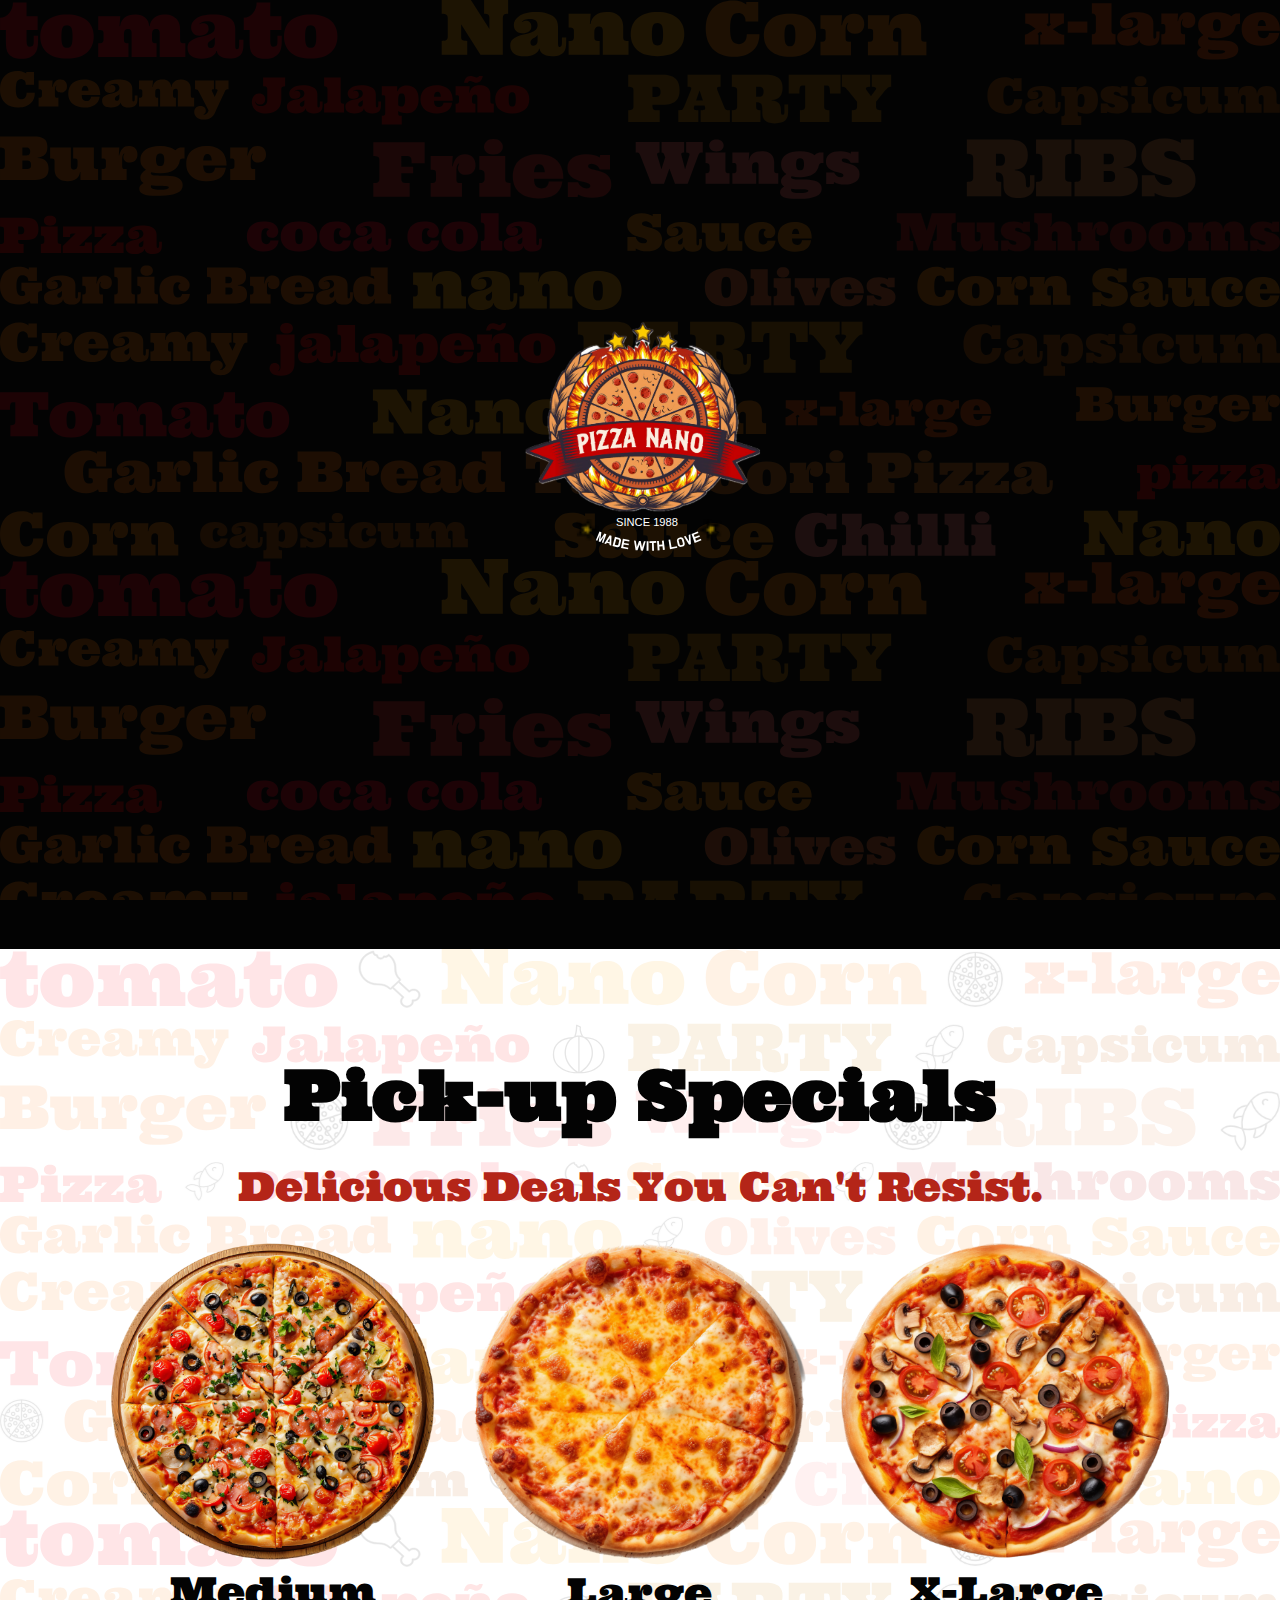
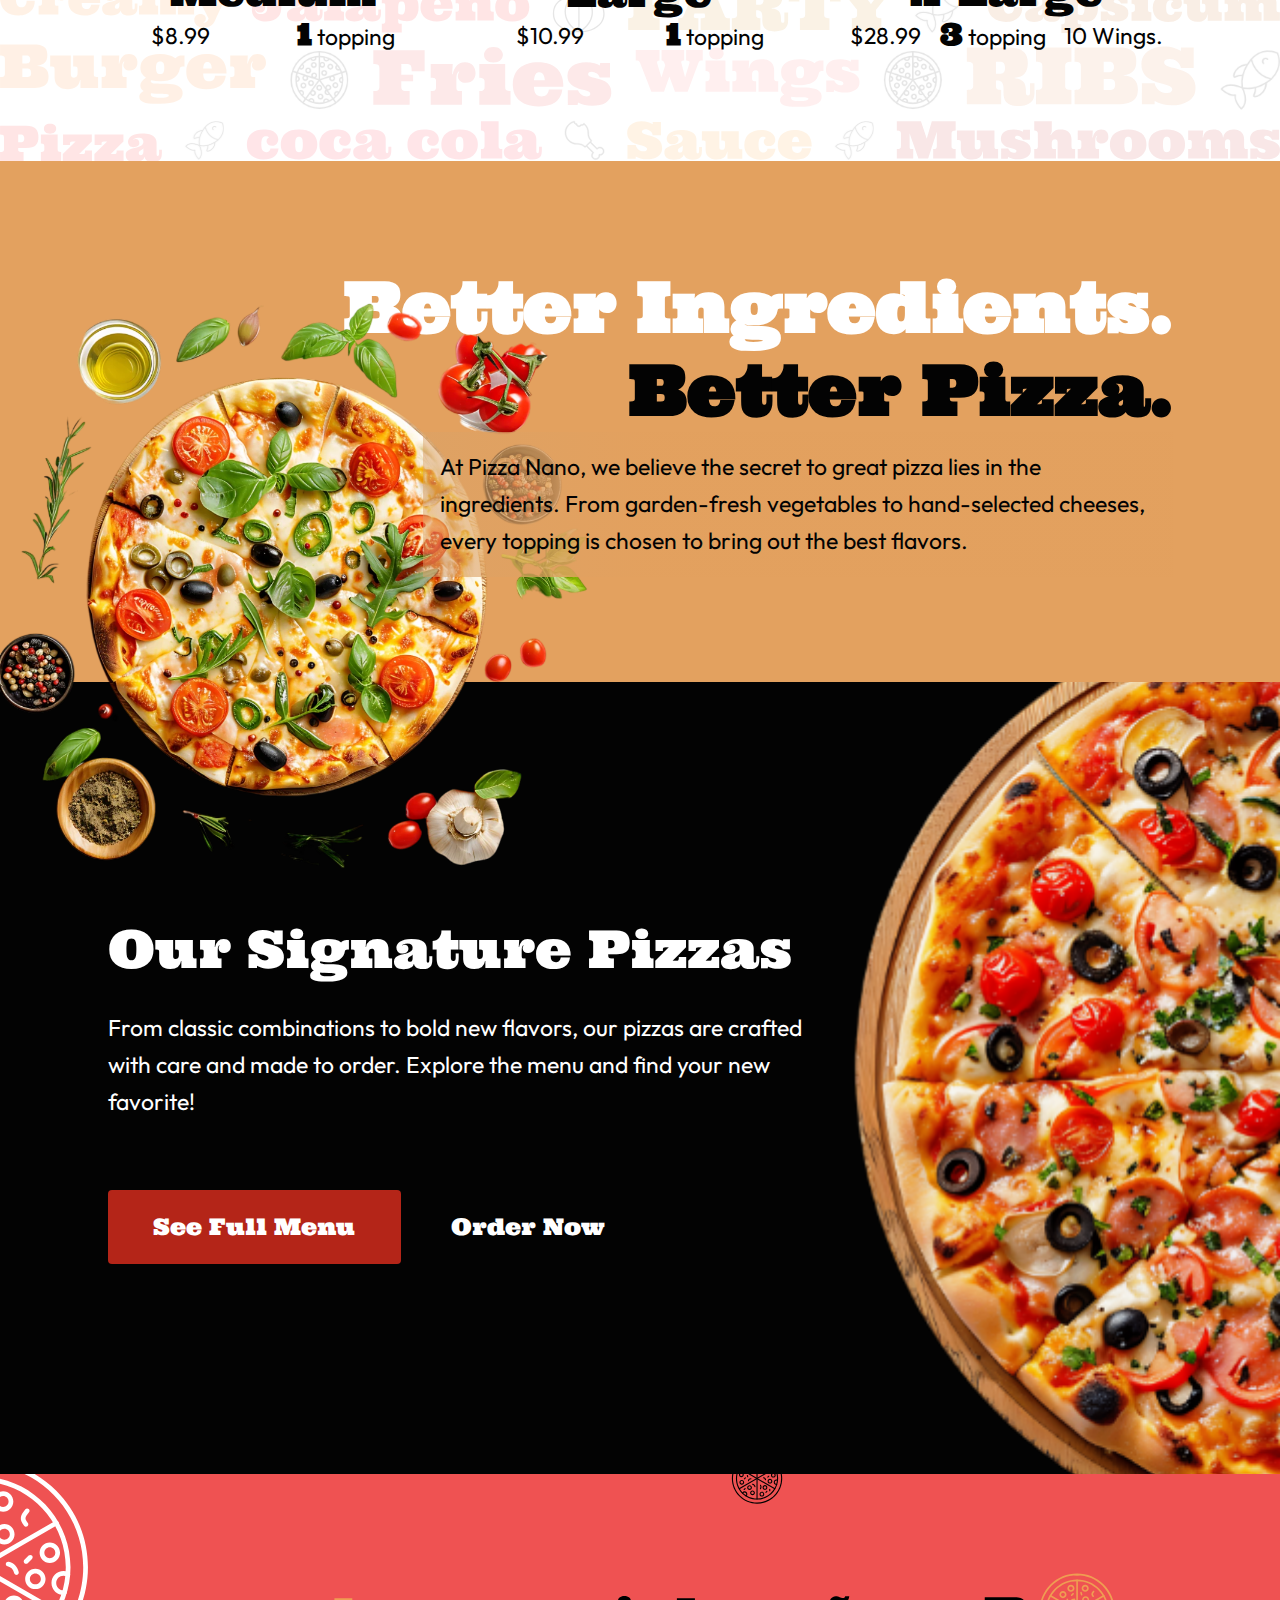
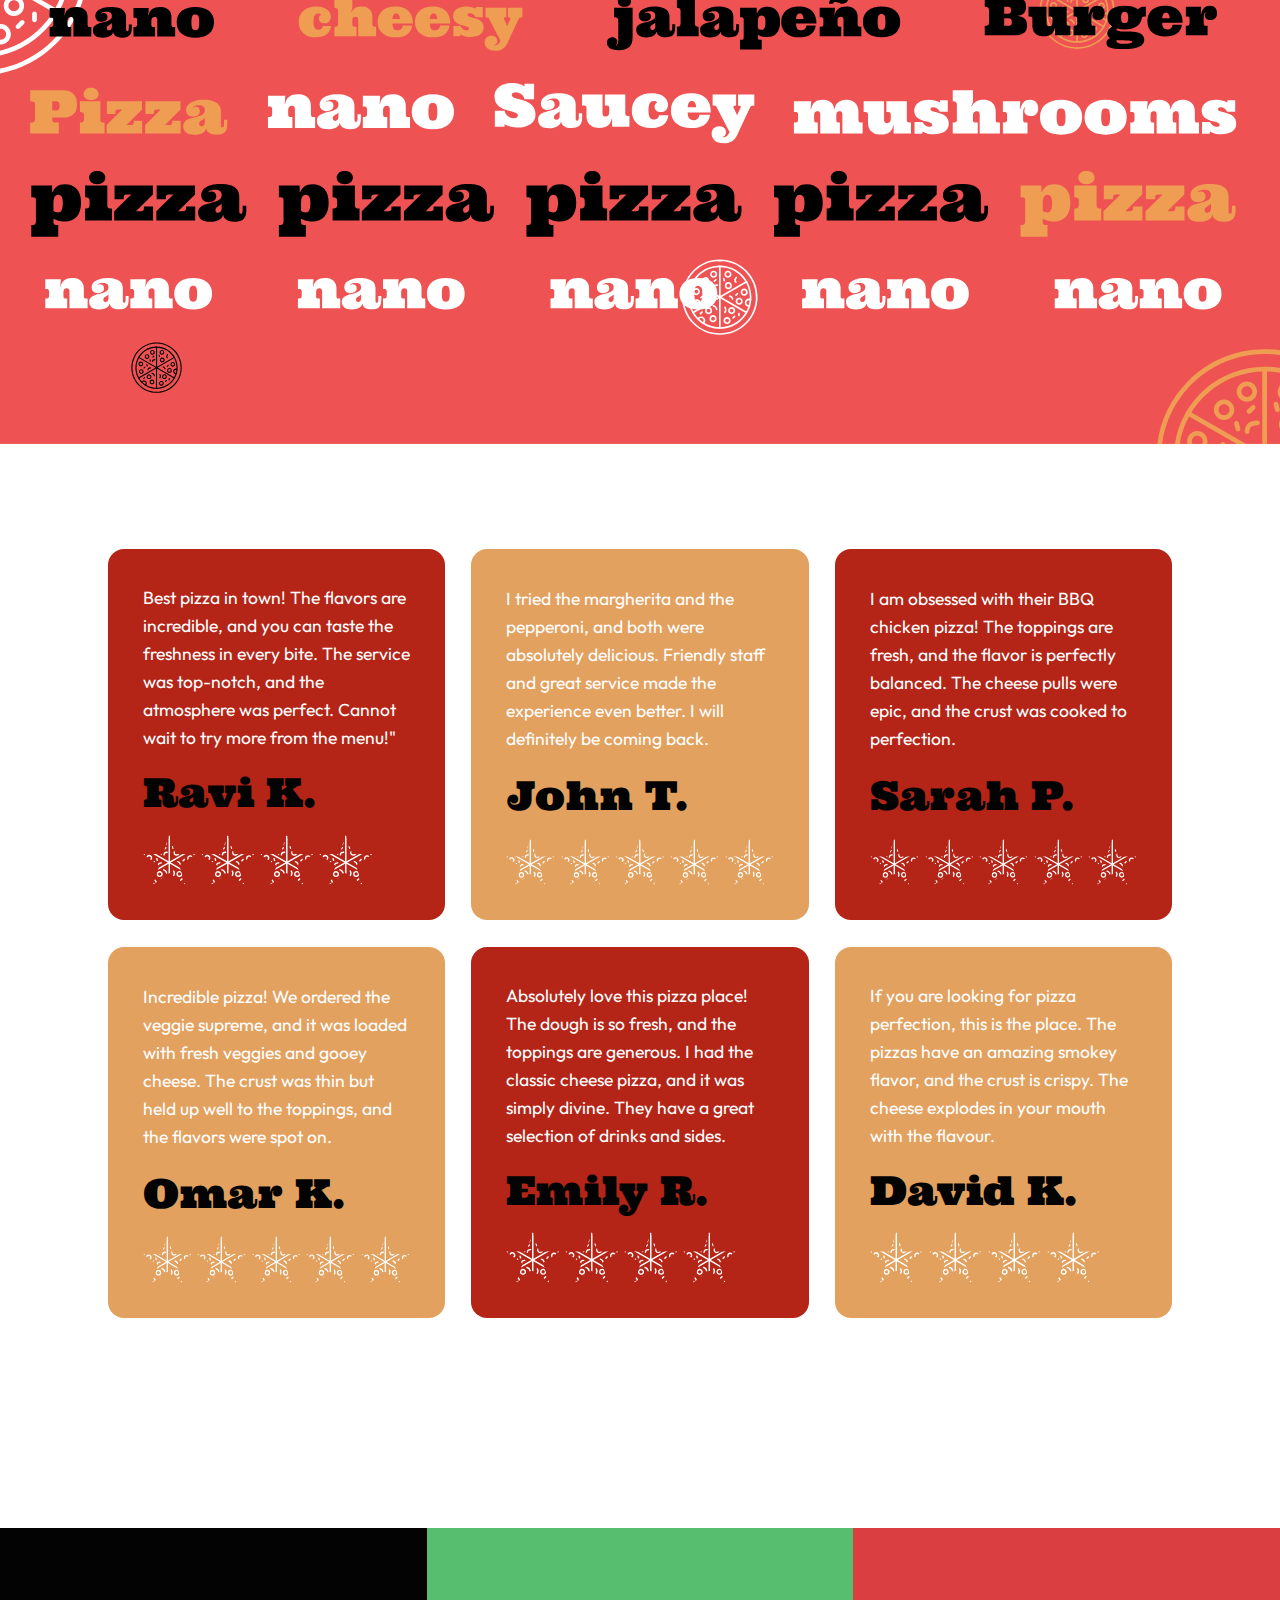
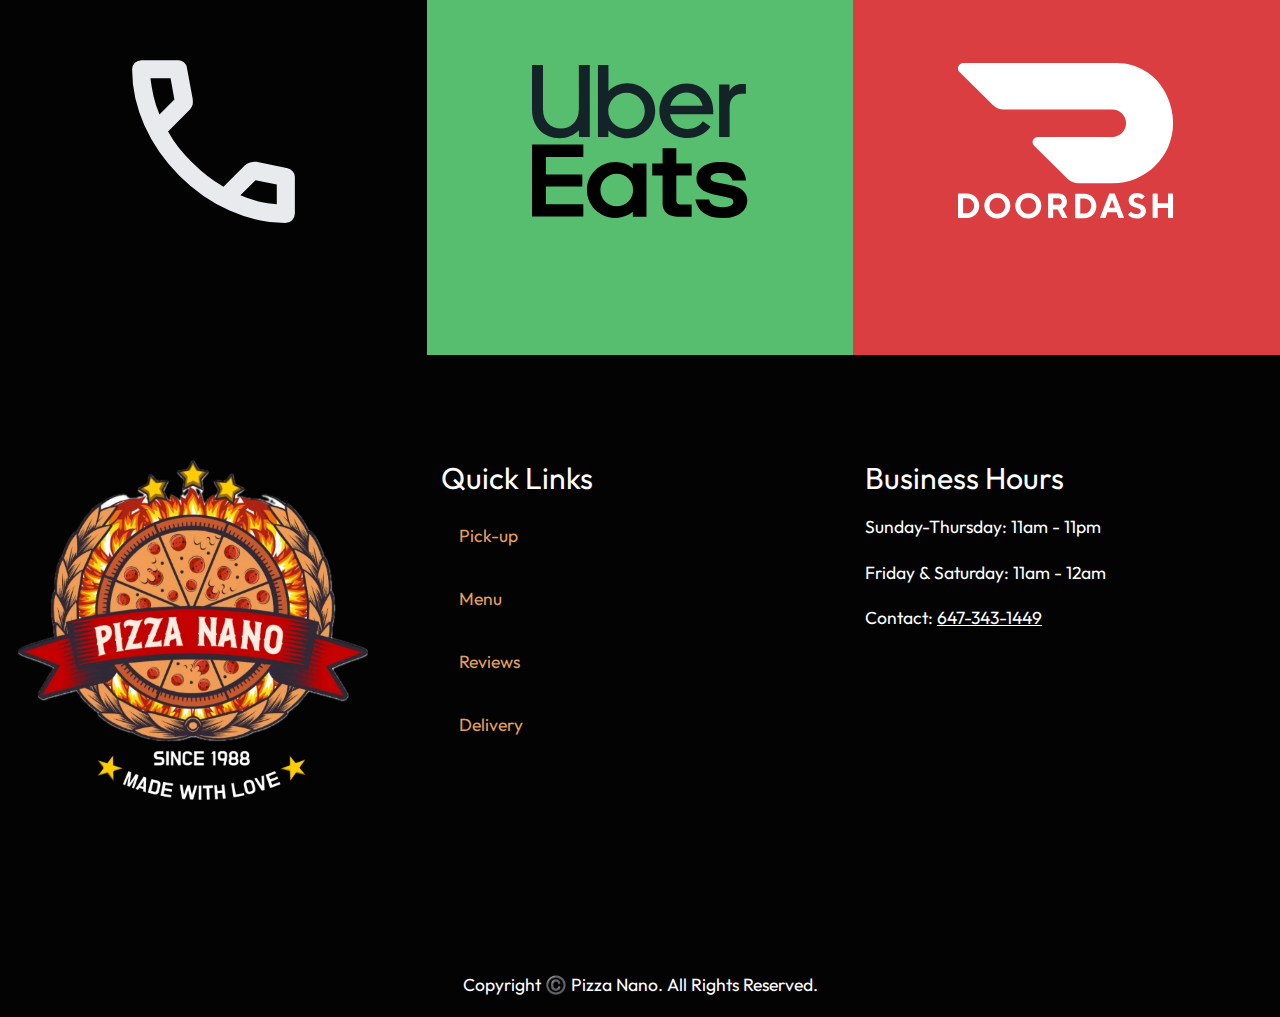
==== commit 4c73c433: "price change" ====
--- a/index.html
+++ b/index.html
@@ -117,7 +117,7 @@
 					Medium				</h4>
 
 				<div class="specs">
-					<p>$7.99</p>
+					<p>$8.99</p>
 					<p><span class='booming-voice'>1</span> topping</p>
 					
 						
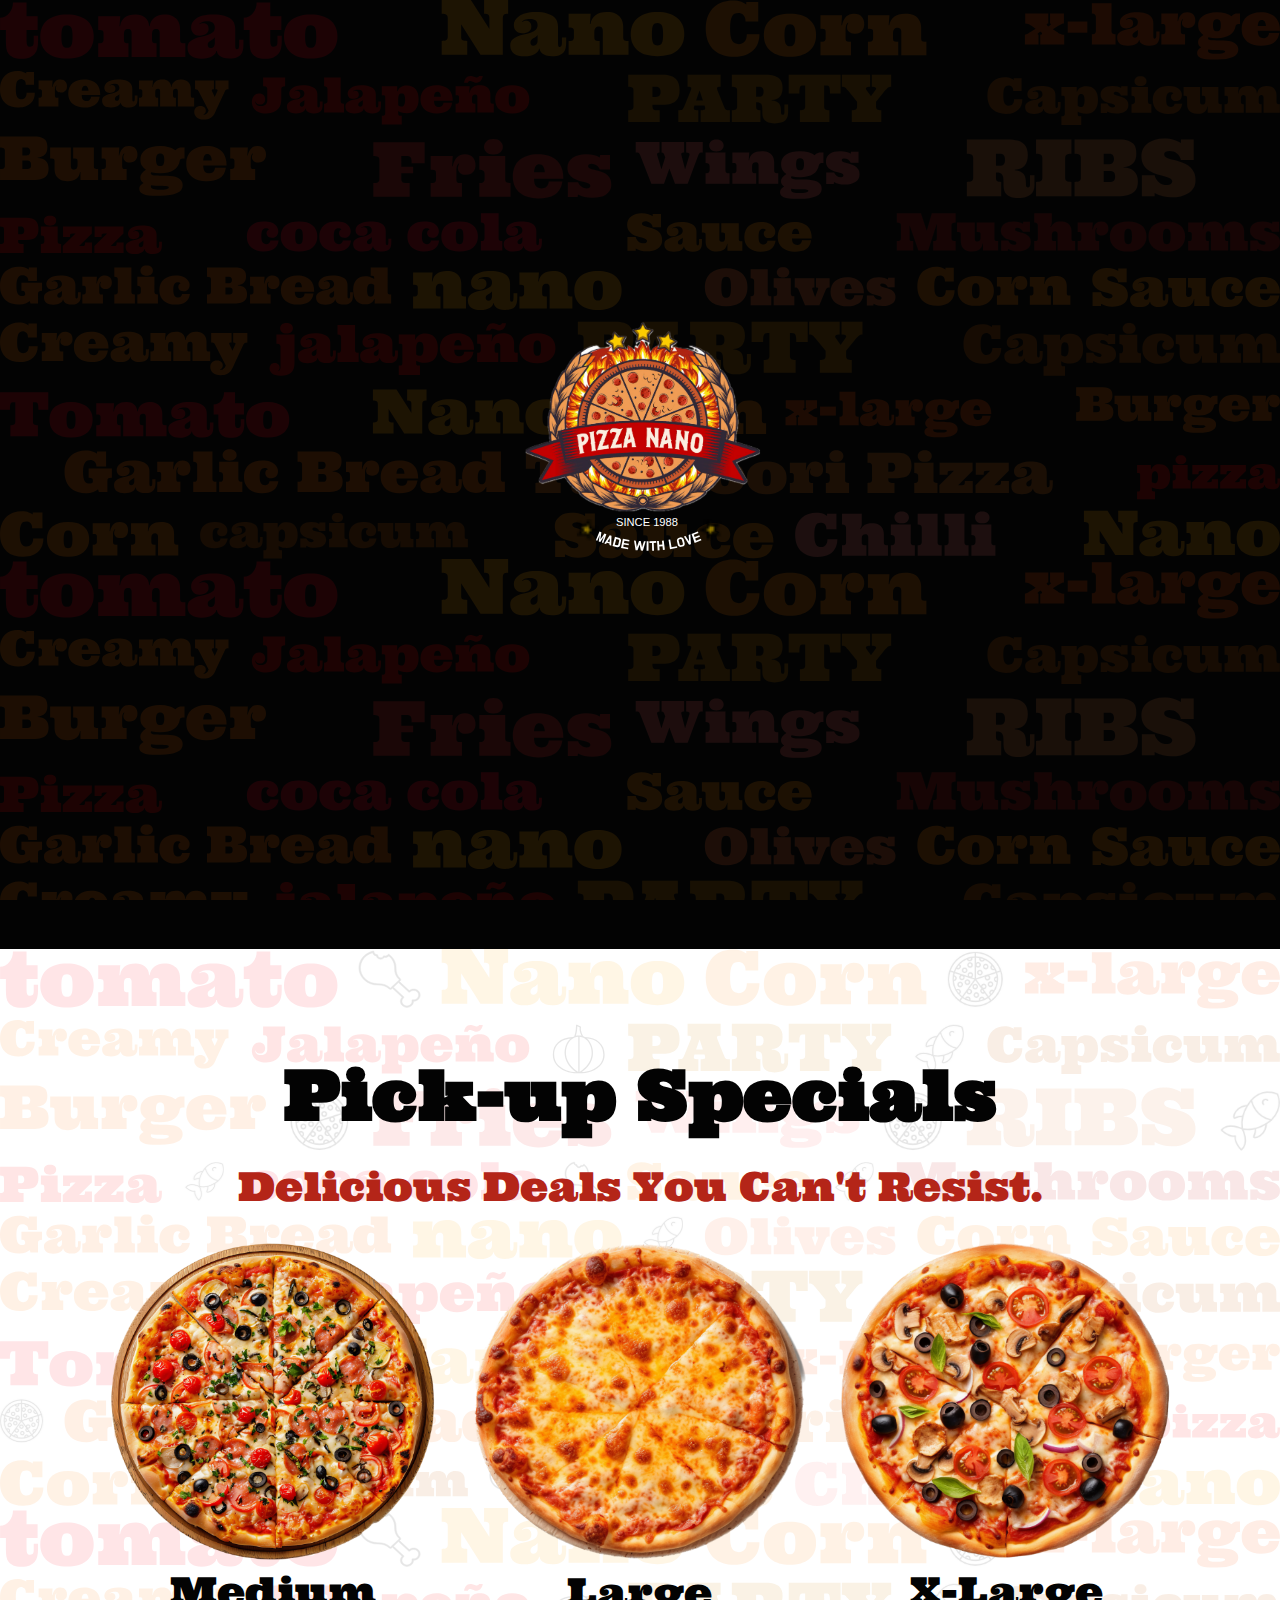
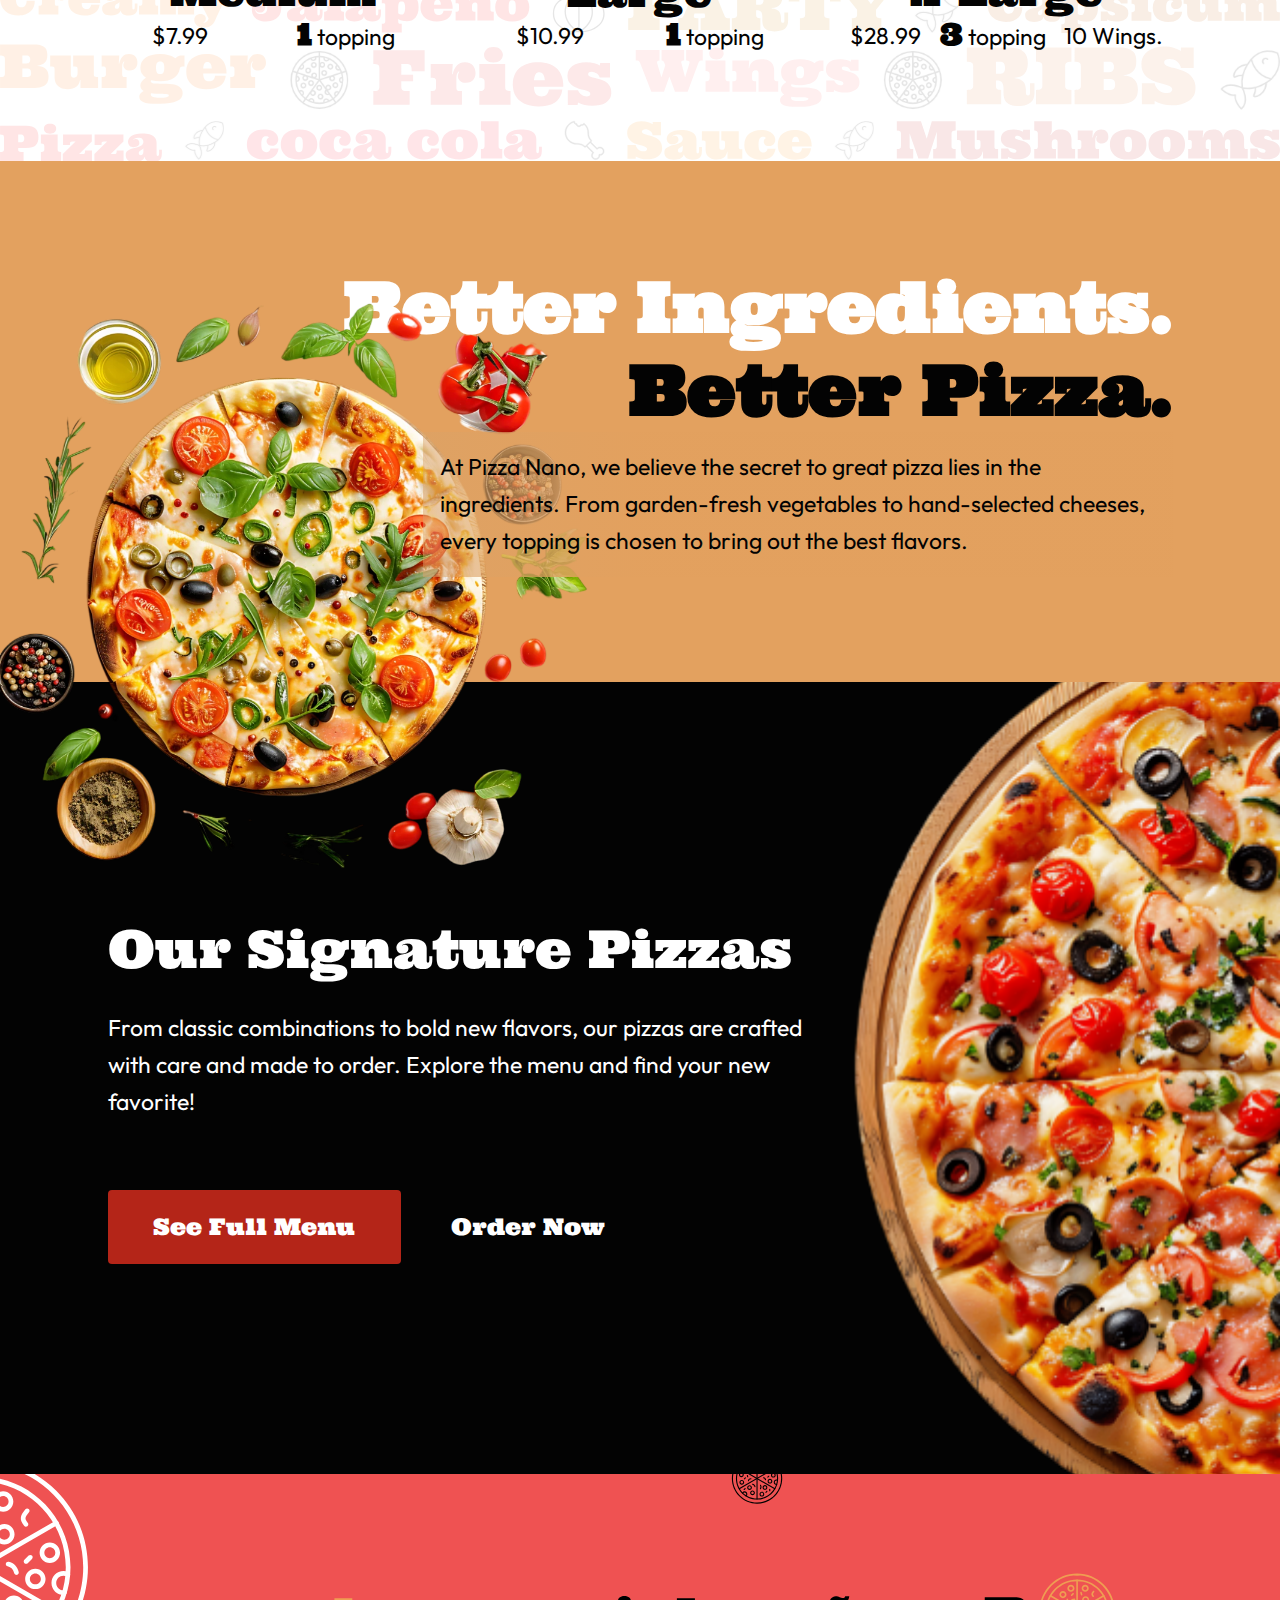
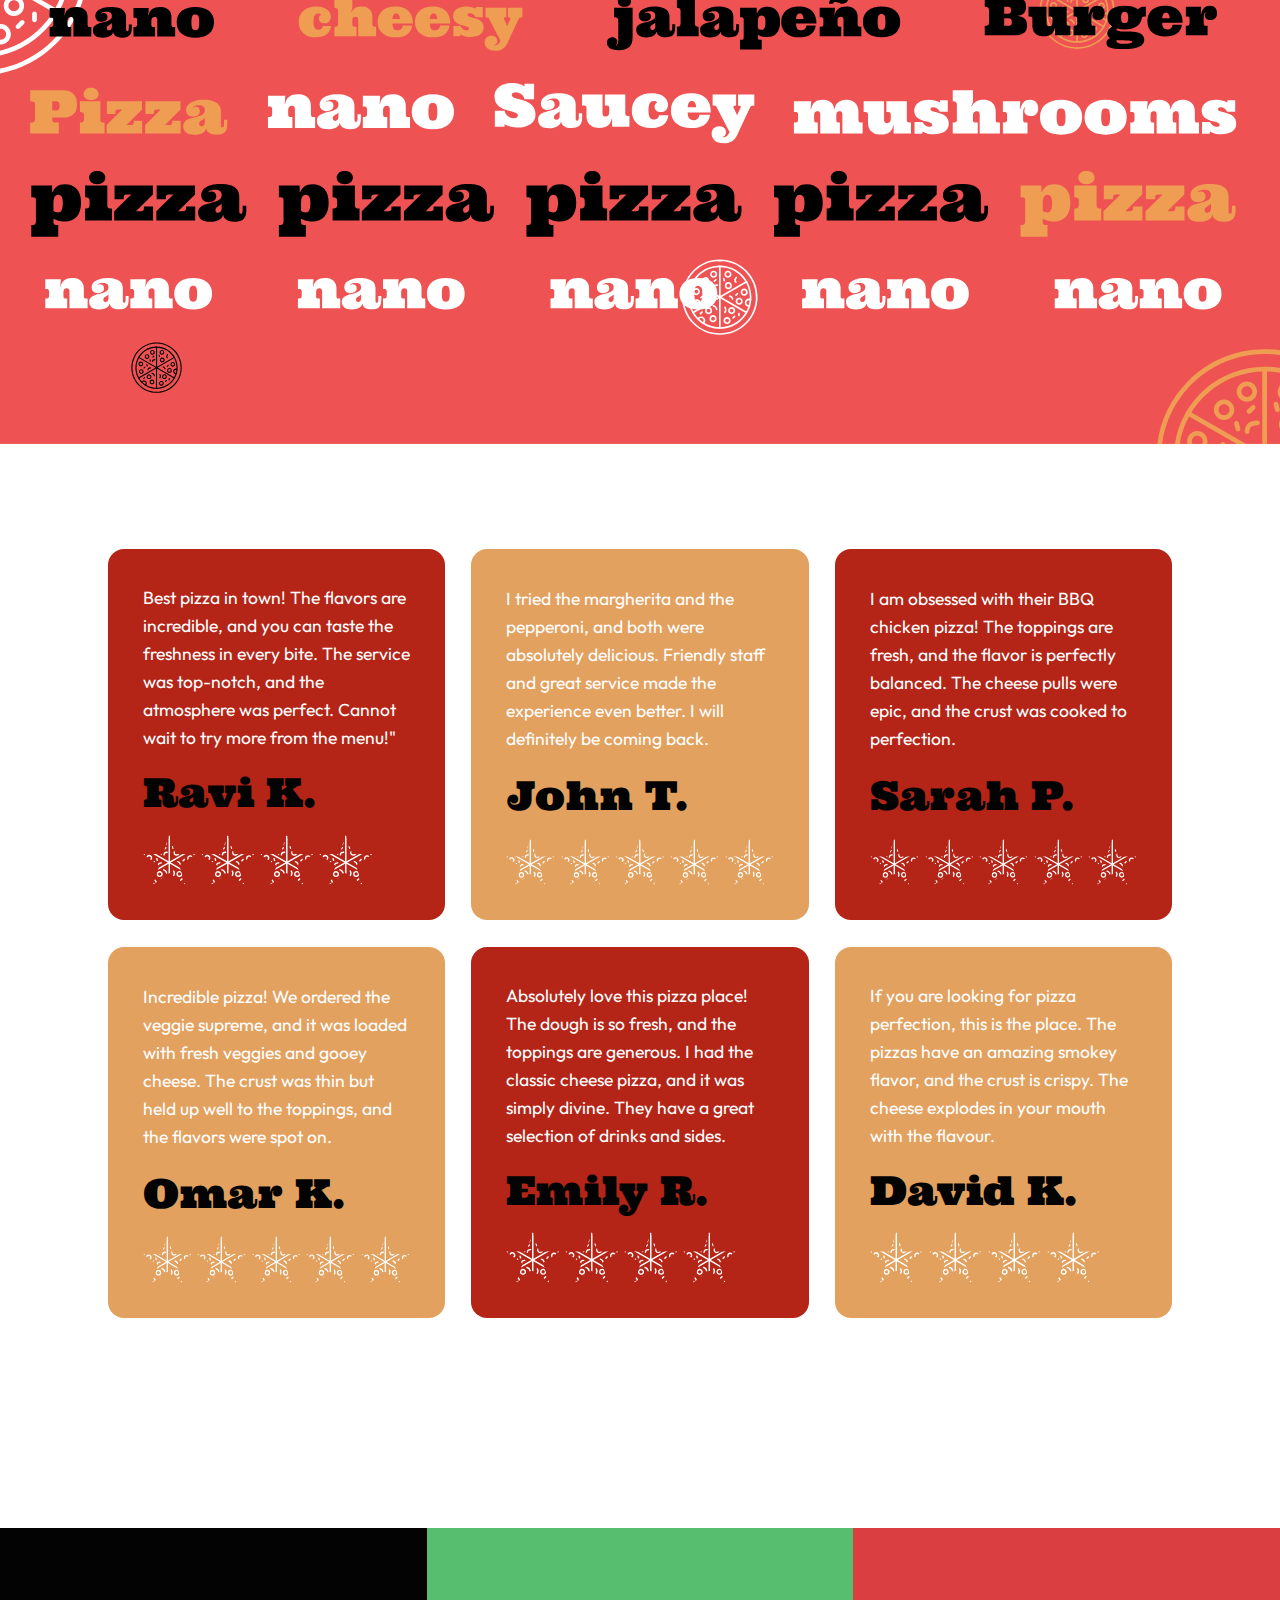
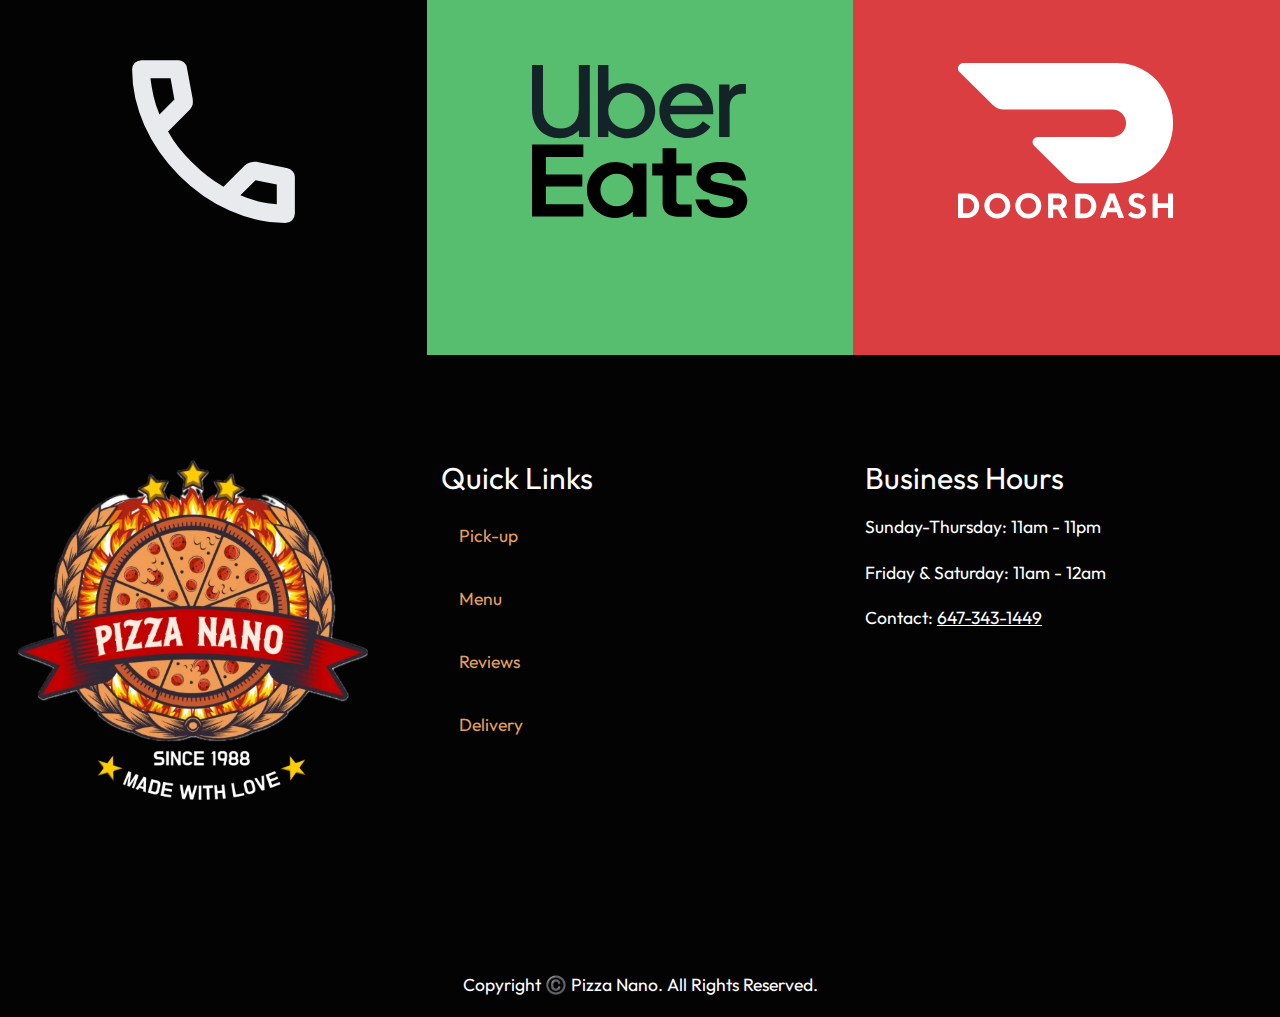
==== commit 4e5928b0: "change price" ====
--- a/index.html
+++ b/index.html
@@ -117,7 +117,7 @@
 					Medium				</h4>
 
 				<div class="specs">
-					<p>$8.99</p>
+					<p>$7.99</p>
 					<p><span class='booming-voice'>1</span> topping</p>
 					
 						
